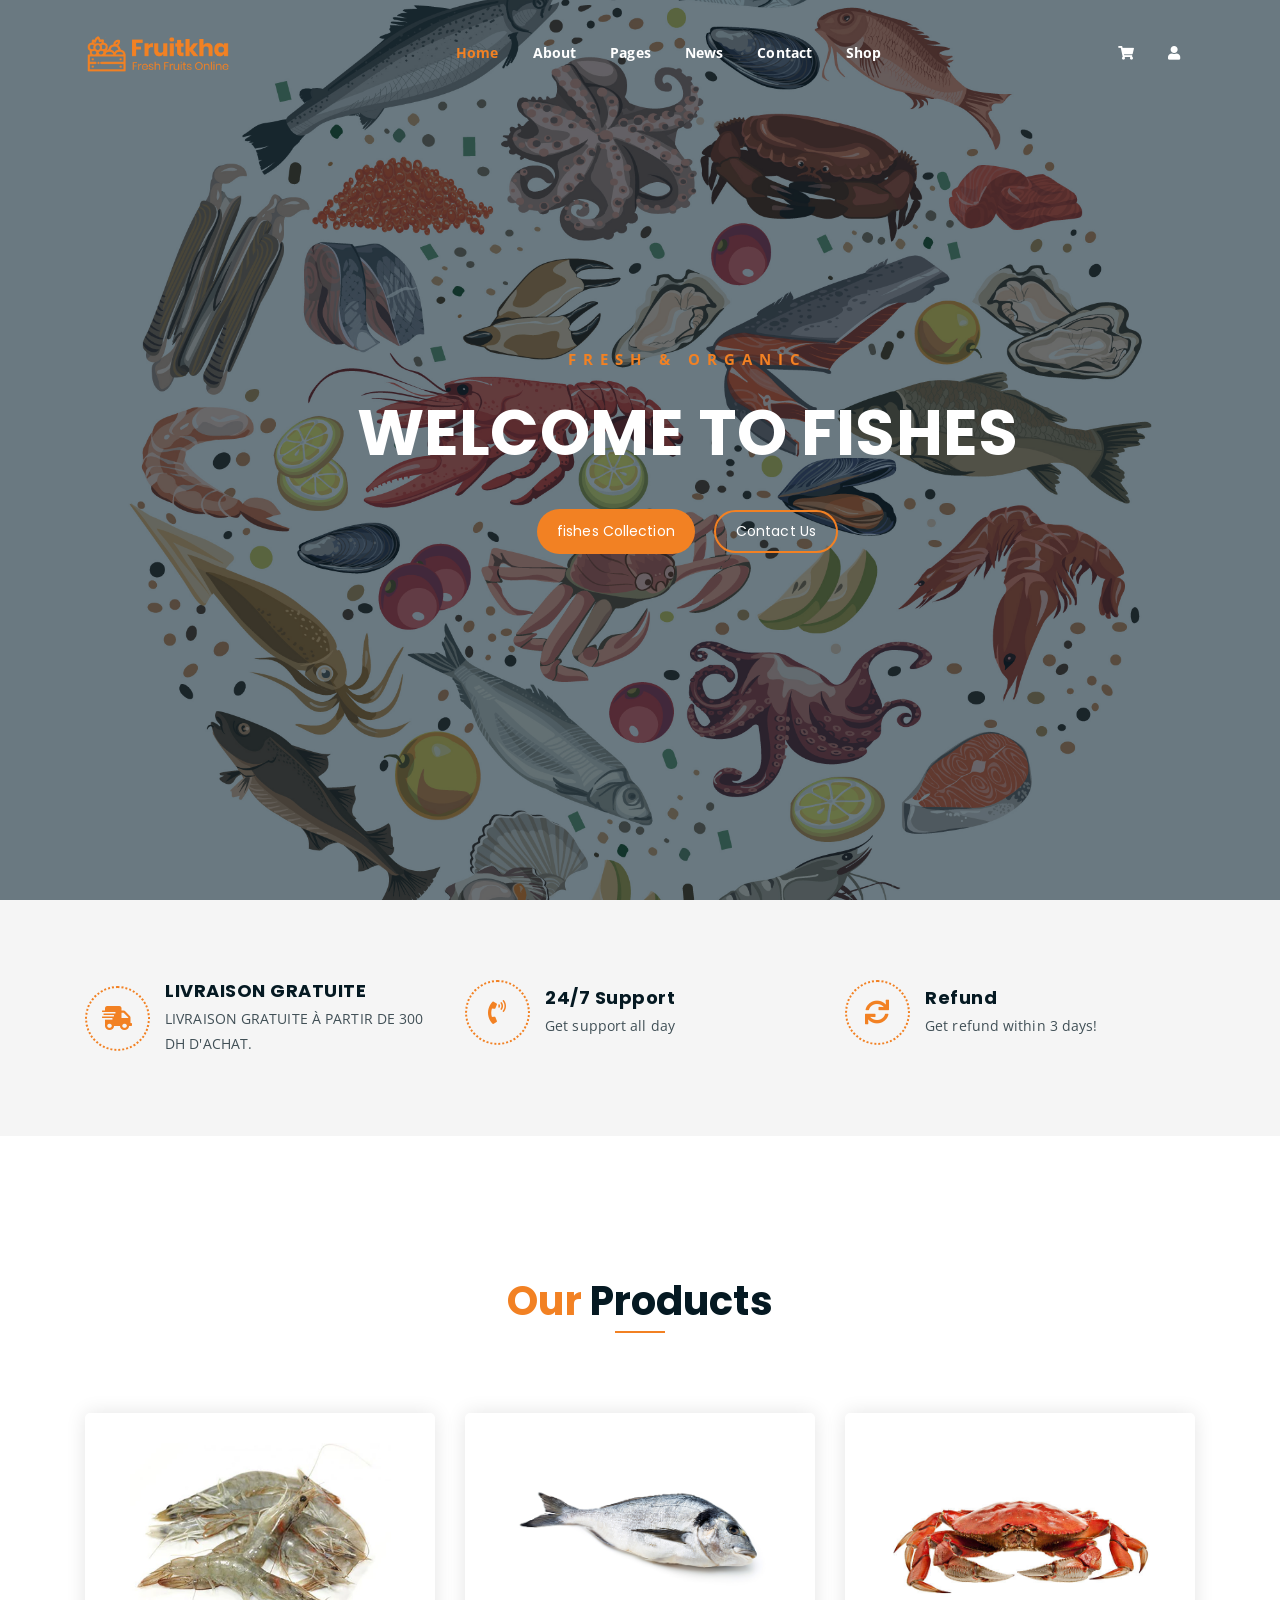
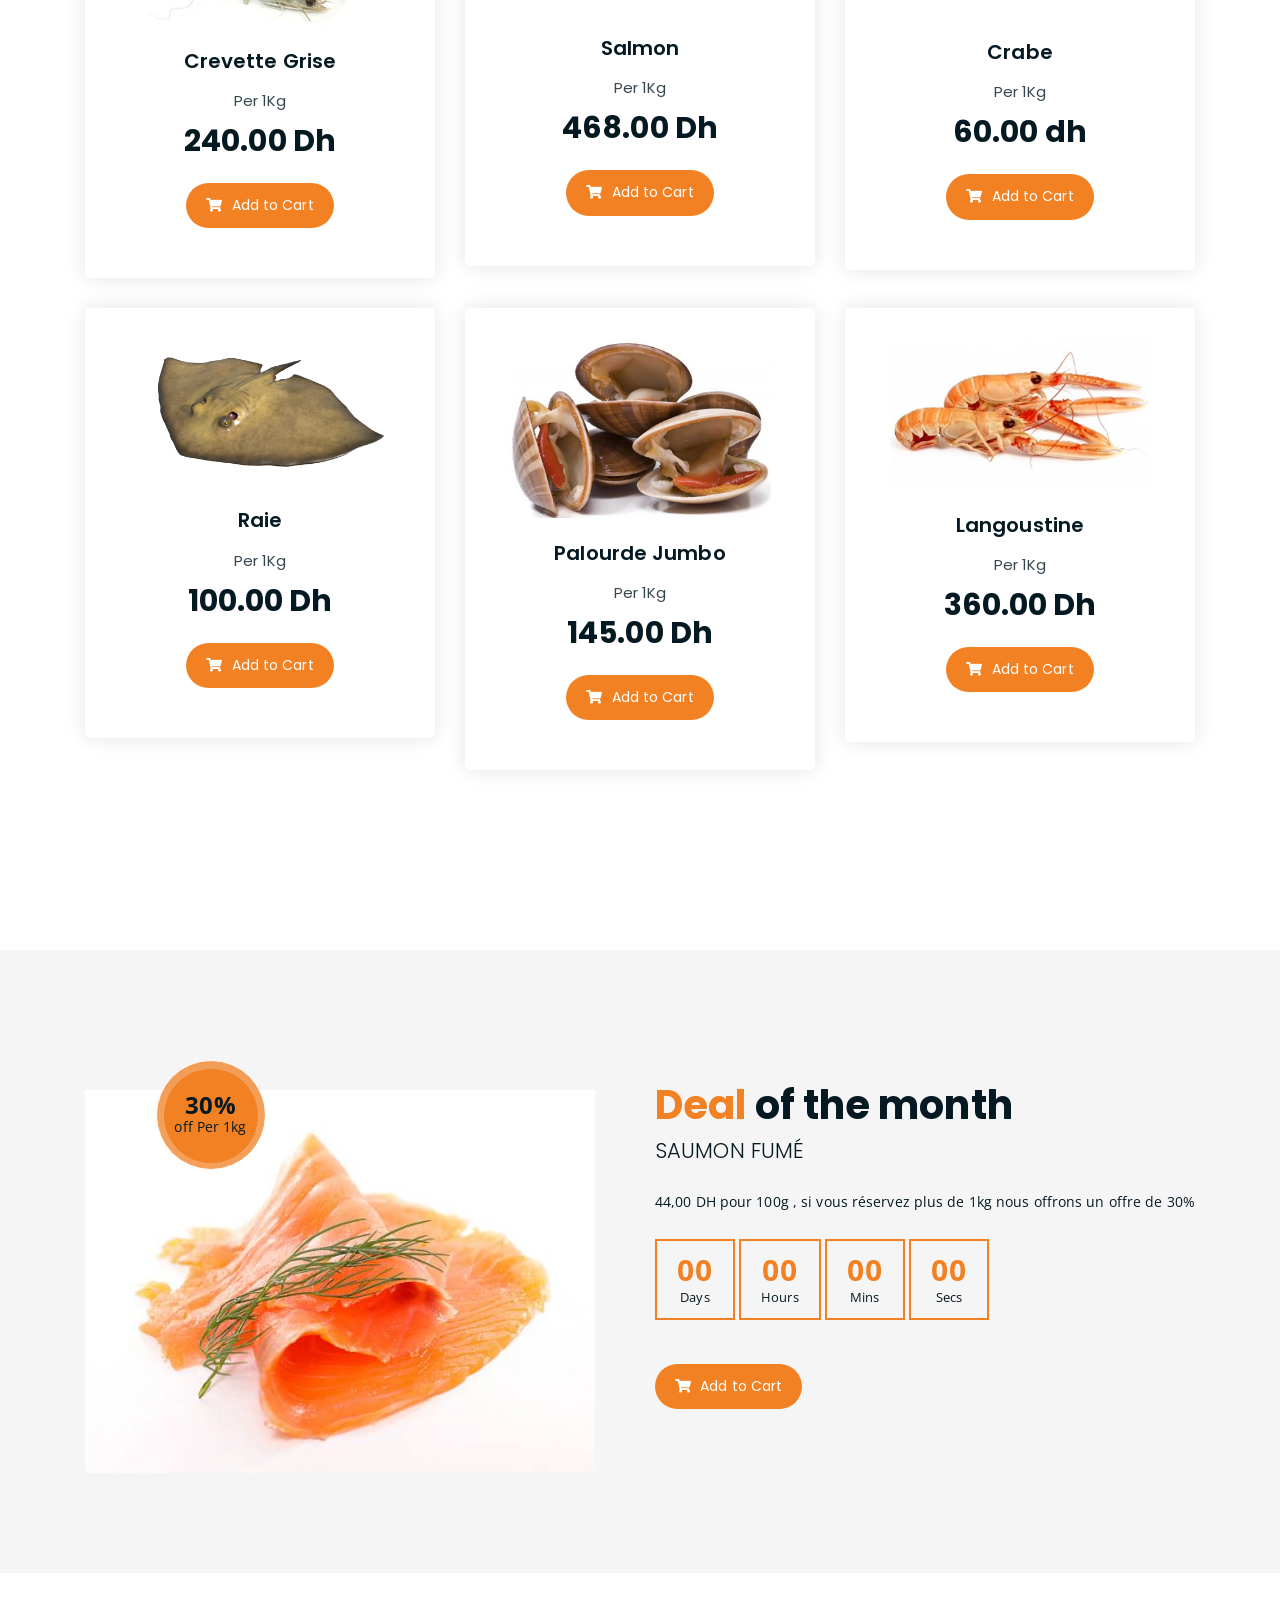
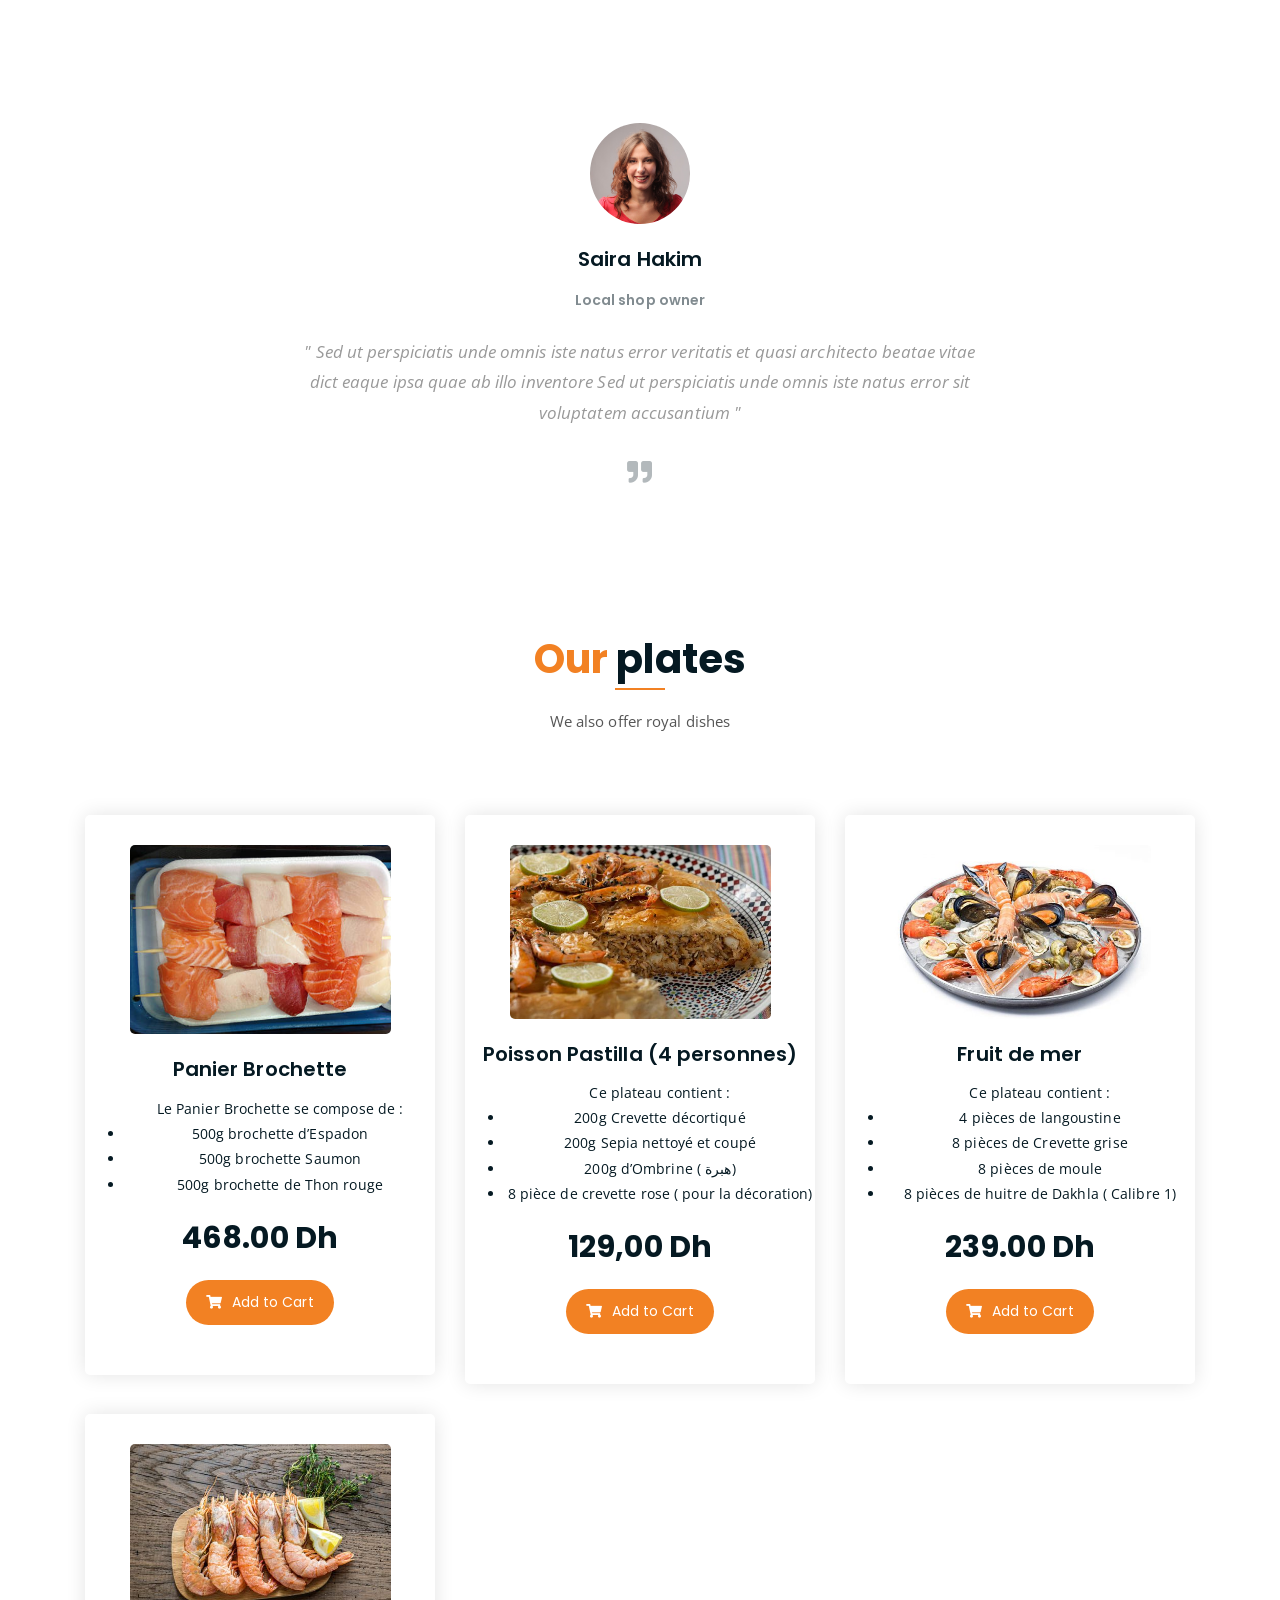
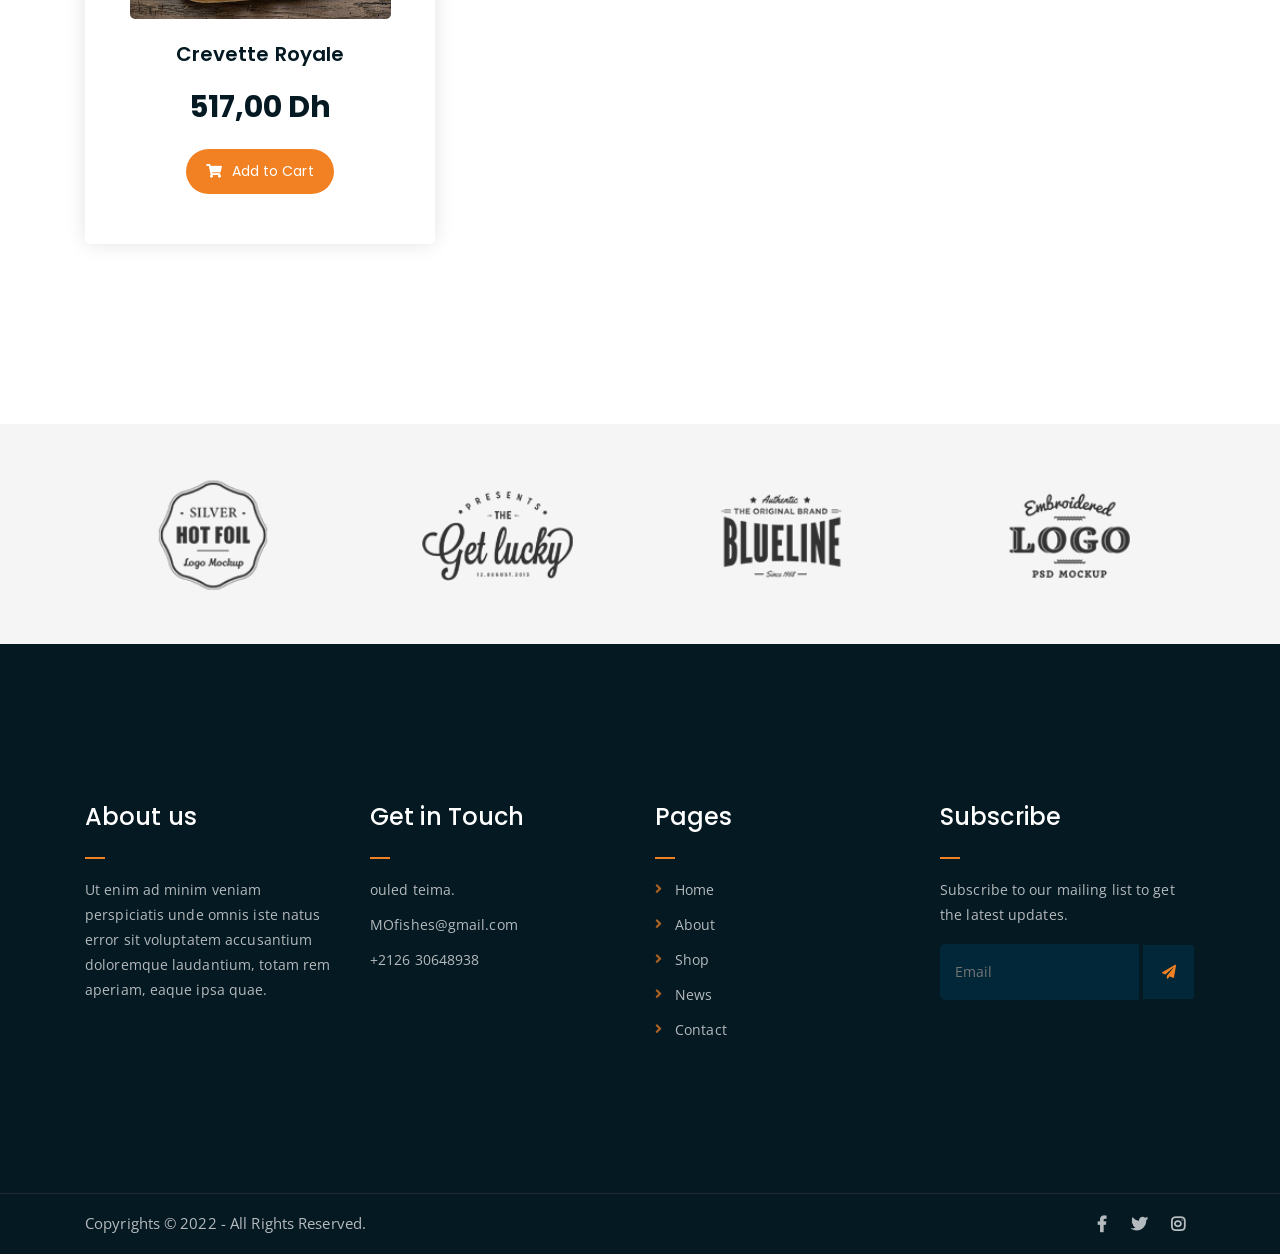
==== index.html @ d2e1708e "original files" ====
<!DOCTYPE html>
<html lang="en">
<head>
	<meta charset="UTF-8">
	<meta http-equiv="X-UA-Compatible" content="IE=edge">
	<meta name="viewport" content="width=device-width, initial-scale=1">
	<meta name="description" content="Responsive Bootstrap4 Shop Template, Created by Imran Hossain from https://imransdesign.com/">

	<!-- title -->
	<title>Fruitkha</title>

	<!-- favicon -->
	<link rel="shortcut icon" type="image/png" href="assets/img/favicon.png">
	<!-- google font -->
	<link href="https://fonts.googleapis.com/css?family=Open+Sans:300,400,700" rel="stylesheet">
	<link href="https://fonts.googleapis.com/css?family=Poppins:400,700&display=swap" rel="stylesheet">
	<!-- fontawesome -->
	<link rel="stylesheet" href="assets/css/all.min.css">
	<!-- bootstrap -->
	<link rel="stylesheet" href="assets/bootstrap/css/bootstrap.min.css">
	<!-- owl carousel -->
	<link rel="stylesheet" href="assets/css/owl.carousel.css">
	<!-- magnific popup -->
	<link rel="stylesheet" href="assets/css/magnific-popup.css">
	<!-- animate css -->
	<link rel="stylesheet" href="assets/css/animate.css">
	<!-- mean menu css -->
	<link rel="stylesheet" href="assets/css/meanmenu.min.css">
	<!-- main style -->
	<link rel="stylesheet" href="assets/css/main.css">
	<!-- responsive -->
	<link rel="stylesheet" href="assets/css/responsive.css">

</head>
<body>
	
	<!--PreLoader-->
    <div class="loader">
        <div class="loader-inner">
            <div class="circle"></div>
        </div>
    </div>
    <!--PreLoader Ends-->
	
	<!-- header -->
	<div class="top-header-area" id="sticker">
		<div class="container">
			<div class="row">
				<div class="col-lg-12 col-sm-12 text-center">
					<div class="main-menu-wrap">
						<!-- logo -->
						<div class="site-logo">
							<a href="index.html">
								<img src="assets/img/logo.png" alt="">
							</a>
						</div>
						<!-- logo -->

						<!-- menu start -->
						<nav class="main-menu">
							<ul>
								<li class="current-list-item"><a href="index.html">Home</a>
								</li>
								<li><a href="about.html">About</a></li>
								<li><a href="#">Pages</a>
									<ul class="sub-menu">
										<li><a href="404.html">404 page</a></li>
										<li><a href="about.html">About</a></li>
										<li><a href="cart.html">Cart</a></li>
										<li><a href="checkout.html">Check Out</a></li>
										<li><a href="contact.html">Contact</a></li>
										<li><a href="news.html">News</a></li>
										<li><a href="shop.html">Shop</a></li>
									</ul>
								</li>
								<li><a href="news.html">News</a>
									<ul class="sub-menu">
										<li><a href="news.html">News</a></li>
										<li><a href="single-news.html">Single News</a></li>
									</ul>
								</li>
								<li><a href="contact.html">Contact</a></li>
								<li><a href="shop.html">Shop</a>
									<ul class="sub-menu">
										<li><a href="shop.html">Shop</a></li>
										<li><a href="checkout.html">Check Out</a></li>
										<li><a href="single-product.html">Single Product</a></li>
										<li><a href="cart.html">Cart</a></li>
									</ul>
								</li>
								<li>
									<div class="header-icons">
										<a class="shopping-cart" href="cart.html"><i class="fas fa-shopping-cart"></i></a>
										<a class="mobile-hide search-bar-icon" href="#"><i class="fa fa-user"></i></a>

									</div>
								</li>
							</ul>
						</nav>
						<a class="mobile-show search-bar-icon" href="#"><i class="fas fa-search"></i></a>
						<div class="mobile-menu"></div>
            
						<!-- menu end -->
					</div>
				</div>
			</div>
		</div>
	</div>
	<!-- end header -->
	
	<!-- login area -->
	<div class="search-area">
		<div class="container">
			<div class="row">
				<div class="col-lg-12">
					<span class="close-btn"><i class="fas fa-window-close"></i></span>
					<div class="search-bar">
						<div class="search-bar-tablecell">
							<h3>Search For:</h3>
							<input type="text" placeholder="Keywords">
							<button type="submit">Search <i class="fas fa-search"></i></button>
						</div>
					</div>
				</div>
			</div>
		</div>
	</div>
	<!-- end login area -->

  

	<!-- hero area -->
	<div class="hero-area hero-bg">
		<div class="container">
			<div class="row">
				<div class="col-lg-9 offset-lg-2 text-center">
					<div class="hero-text">
						<div class="hero-text-tablecell">
							<p class="subtitle">Fresh & Organic</p>
							<h1>WELCOME TO FISHES</h1>
							<div class="hero-btns">
								<a href="shop.html" class="boxed-btn">fishes Collection</a>
								<a href="contact.html" class="bordered-btn">Contact Us</a>
							</div>
						</div>
					</div>
				</div>
			</div>
		</div>
	</div>
	<!-- end hero area -->

	<!-- features list section -->
	<div class="list-section pt-80 pb-80">
		<div class="container">

			<div class="row">
				<div class="col-lg-4 col-md-6 mb-4 mb-lg-0">
					<div class="list-box d-flex align-items-center">
						<div class="list-icon">
							<i class="fas fa-shipping-fast"></i>
						</div>
						<div class="content">
							<h3>LIVRAISON GRATUITE</h3>
							<p>LIVRAISON GRATUITE À PARTIR DE 300 DH D'ACHAT.</p>
						</div>
					</div>
				</div>
				<div class="col-lg-4 col-md-6 mb-4 mb-lg-0">
					<div class="list-box d-flex align-items-center">
						<div class="list-icon">
							<i class="fas fa-phone-volume"></i>
						</div>
						<div class="content">
							<h3>24/7 Support</h3>
							<p>Get support all day</p>
						</div>
					</div>
				</div>
				<div class="col-lg-4 col-md-6">
					<div class="list-box d-flex justify-content-start align-items-center">
						<div class="list-icon">
							<i class="fas fa-sync"></i>
						</div>
						<div class="content">
							<h3>Refund</h3>
							<p>Get refund within 3 days!</p>
						</div>
					</div>
				</div>
			</div>

		</div>
	</div>
	<!-- end features list section -->

	<!-- product section -->
	<div class="product-section mt-150 mb-150">
		<div class="container">
			<div class="row">
				<div class="col-lg-8 offset-lg-2 text-center">
					<div class="section-title">	
						<h3><span class="orange-text">Our</span> Products</h3>
						<!-- <p>Lorem ipsum dolor sit amet, consectetur adipisicing elit. Aliquid, fuga quas itaque eveniet beatae optio.</p> -->
					</div>
				</div>
			</div>

			<div class="row">
        <!-- type 1 -->
				<div class="col-lg-4 col-md-6 text-center">
					<div class="single-product-item">
						<div class="product-image">
							<a href="single-product.html"><img src="assets//img/fishes images/crevettegris_400x.webp" alt=""></a>
						</div>
						<h3>Crevette Grise </h3>
						<p class="product-price"><span>Per 1Kg</span> 240.00 Dh </p>
						<a href="cart.html" class="cart-btn"><i class="fas fa-shopping-cart"></i> Add to Cart</a>
					</div>
				</div>
        <!-- end type 1 -->
        <!-- type 2 -->
				<div class="col-lg-4 col-md-6 text-center">
					<div class="single-product-item">
						<div class="product-image">
							<a href="single-product.html"><img src="assets/img/fishes images/salmon.jpg" alt=""></a>
						</div>
						<h3>Salmon</h3>
						<p class="product-price"><span>Per 1Kg</span> 468.00 Dh </p>
						<a href="cart.html" class="cart-btn"><i class="fas fa-shopping-cart"></i> Add to Cart</a>
					</div>
				</div>
        <!-- end type 2 -->
        <!-- type 3 -->
        <div class="col-lg-4 col-md-6 text-center">
					<div class="single-product-item">
						<div class="product-image">
							<a href="single-product.html"><img src="assets//img/fishes images/crabe.jpg" alt=""></a>
						</div>
						<h3>Crabe </h3>
						<p class="product-price"><span>Per 1Kg</span> 60.00 dh</p>
						<a href="cart.html" class="cart-btn"><i class="fas fa-shopping-cart"></i> Add to Cart</a>
					</div>
				</div>
        <!-- end type 3 -->
        <!-- type 4 -->
				<div class="col-lg-4 col-md-6 text-center">
					<div class="single-product-item">
						<div class="product-image">
							<a href="single-product.html"><img src="assets/img/fishes images/aghri.webp" alt=""></a>
						</div>
						<h3>Raie</h3>
						<p class="product-price"><span>Per 1Kg</span> 100.00 Dh </p>
						<a href="cart.html" class="cart-btn"><i class="fas fa-shopping-cart"></i> Add to Cart</a>
					</div>
				</div>
        <!-- end type 4 -->
        <!-- type 5 -->
        <div class="col-lg-4 col-md-6 text-center">
					<div class="single-product-item">
						<div class="product-image">
							<a href="single-product.html"><img src="assets//img/fishes images/Palourde Jumbo 1kg.webp" alt=""></a>
						</div>
						<h3>Palourde Jumbo </h3>
						<p class="product-price"><span>Per 1Kg</span> 145.00 Dh </p>
						<a href="cart.html" class="cart-btn"><i class="fas fa-shopping-cart"></i> Add to Cart</a>
					</div>
				</div>
        <!-- end type 5 -->
        <!-- type 6 -->
				<div class="col-lg-4 col-md-6 text-center">
					<div class="single-product-item">
						<div class="product-image">
							<a href="single-product.html"><img src="assets/img/fishes images/Langoustine 1 Kg.avif" alt=""></a>
						</div>
						<h3>Langoustine</h3>
						<p class="product-price"><span>Per 1Kg</span> 360.00 Dh </p>
						<a href="cart.html" class="cart-btn"><i class="fas fa-shopping-cart"></i> Add to Cart</a>
					</div>
				</div>
        <!-- end type 6 -->
			</div>
		</div>
	</div>
	<!-- end product section -->

	<!-- deal of the mounth section -->
	<section class="cart-banner pt-100 pb-100">
    	<div class="container">
        	<div class="row clearfix">
            	<!--Image Column-->
            	<div class="image-column col-lg-6">
                	<div class="image">
                    	<div class="price-box">
                        	<div class="inner-price">
                                <span class="price">
                                    <strong>30%</strong> <br> off Per 1kg
                                </span>
                            </div>
                        </div>
                    	<img src="assets/img/promotion/Saumon-fume-510x383.jpg" alt="">
                    </div>
                </div>
                <!--Content Column-->
                <div class="content-column col-lg-6">
					<h3><span class="orange-text">Deal</span> of the month</h3>
                    <h4>Saumon Fumé</h4>
                    <div class="text">44,00 DH pour 100g , si vous réservez plus de 1kg nous offrons un offre de 30% </div>
                    <!--Countdown Timer-->
                    <div class="time-counter"><div class="time-countdown clearfix" data-countdown="2020/2/01"><div class="counter-column"><div class="inner"><span class="count">00</span>Days</div></div> <div class="counter-column"><div class="inner"><span class="count">00</span>Hours</div></div>  <div class="counter-column"><div class="inner"><span class="count">00</span>Mins</div></div>  <div class="counter-column"><div class="inner"><span class="count">00</span>Secs</div></div></div></div>
                	<a href="cart.html" class="cart-btn mt-3"><i class="fas fa-shopping-cart"></i> Add to Cart</a>
                </div>
            </div>
        </div>
    </section>
    <!-- end deal of the mounth section -->

	<!-- testimonail-section -->
	<div class="testimonail-section mt-150 mb-150">
		<div class="container">
			<div class="row">
				<div class="col-lg-10 offset-lg-1 text-center">
					<div class="testimonial-sliders">
						<div class="single-testimonial-slider">
							<div class="client-avater">
								<img src="assets/img/avaters/avatar1.png" alt="">
							</div>
							<div class="client-meta">
								<h3>Saira Hakim <span>Local shop owner</span></h3>
								<p class="testimonial-body">
									" Sed ut perspiciatis unde omnis iste natus error veritatis et  quasi architecto beatae vitae dict eaque ipsa quae ab illo inventore Sed ut perspiciatis unde omnis iste natus error sit voluptatem accusantium "
								</p>
								<div class="last-icon">
									<i class="fas fa-quote-right"></i>
								</div>
							</div>
						</div>
						<div class="single-testimonial-slider">
							<div class="client-avater">
								<img src="assets/img/avaters/avatar2.png" alt="">
							</div>
							<div class="client-meta">
								<h3>David Niph <span>Local shop owner</span></h3>
								<p class="testimonial-body">
									" Sed ut perspiciatis unde omnis iste natus error veritatis et  quasi architecto beatae vitae dict eaque ipsa quae ab illo inventore Sed ut perspiciatis unde omnis iste natus error sit voluptatem accusantium "
								</p>
								<div class="last-icon">
									<i class="fas fa-quote-right"></i>
								</div>
							</div>
						</div>
						<div class="single-testimonial-slider">
							<div class="client-avater">
								<img src="assets/img/avaters/avatar3.png" alt="">
							</div>
							<div class="client-meta">
								<h3>Jacob Sikim <span>Local shop owner</span></h3>
								<p class="testimonial-body">
									" Sed ut perspiciatis unde omnis iste natus error veritatis et  quasi architecto beatae vitae dict eaque ipsa quae ab illo inventore Sed ut perspiciatis unde omnis iste natus error sit voluptatem accusantium "
								</p>
								<div class="last-icon">
									<i class="fas fa-quote-right"></i>
								</div>
							</div>
						</div>
					</div>
				</div>
			</div>
		</div>
	</div>
	<!-- end testimonail-section -->
	

	


	<!-- our plates -->
  <div class="product-section mt-150 mb-150">
		<div class="container">
			<div class="row">
				<div class="col-lg-8 offset-lg-2 text-center">
					<div class="section-title">	
						<h3><span class="orange-text">Our</span> plates</h3>
						<p>We also offer royal dishes</p>
					</div>
				</div>
			</div>

			<div class="row">
        <!-- 1 -->
	<div class="col-lg-4 col-md-6 text-center">
					<div class="single-product-item">
						<div class="product-image">
							<a href="single-product.html"><img src="assets/img/plat/Panier Brochette.png" alt=""></a>
						</div>
						<h3>Panier Brochette</h3>
            <span>
              <ul> Le Panier Brochette se compose de :
                <li>500g brochette d’Espadon</li>
                <li>500g brochette Saumon</li>
                <li>500g brochette de Thon rouge</li>
              </ul>
            </span>
						<p class="product-price"> 468.00 Dh </p>
						<a href="cart.html" class="cart-btn"><i class="fas fa-shopping-cart"></i> Add to Cart</a>
					</div>
				</div>
        <!-- end 1 -->
        <!-- 2 -->
				<div class="col-lg-4 col-md-6 text-center">
					<div class="single-product-item">
						<div class="product-image">
							<a href="single-product.html"><img src="assets/img/plat/pastilla-510x340.jpg" alt=""></a>
						</div>
						<h3>Poisson Pastilla (4 personnes)</h3>
            <span>
              <ul> Ce plateau contient :
                <li>200g Crevette décortiqué</li>
                <li>200g Sepia nettoyé et coupé</li>
                <li>200g d’Ombrine ( هبرة)</li>
                <li>8 pièce de crevette rose ( pour la décoration)</li>
              </ul>
            </span>
						<p class="product-price">129,00 Dh </p>
						<a href="cart.html" class="cart-btn"><i class="fas fa-shopping-cart"></i> Add to Cart</a>
					</div>
				</div>
        <!-- end2 -->
        <!-- 3  -->
        <div class="col-lg-4 col-md-6 text-center">
					<div class="single-product-item">
						<div class="product-image">
							<a href="single-product.html"><img src="assets//img/fishes images/Plateau Fruits de mer.jpg" alt=""></a>
						</div>
						<h3>Fruit de mer </h3>
            <span>
              <ul> Ce plateau contient :
                <li>4 pièces de langoustine</li>
                <li>8 pièces de Crevette grise</li>
                <li>8 pièces de moule</li>
                <li>8 pièces de huitre de Dakhla ( Calibre 1)</li>
              </ul>
            </span>
						<p class="product-price"> 239.00 Dh </p>
						<a href="cart.html" class="cart-btn"><i class="fas fa-shopping-cart"></i> Add to Cart</a>
					</div>
				</div>
        <!-- end 3 -->
        <!-- 4 -->
        <div class="col-lg-4 col-md-6 text-center">
					<div class="single-product-item">
						<div class="product-image">
							<a href="single-product.html"><img src="assets//img/plat/plat-Crevette-royale-510x341.jpg" alt=""></a>
						</div>
						<h3>Crevette Royale </h3>
						<p class="product-price"> 517,00 Dh </p>
						<a href="cart.html" class="cart-btn"><i class="fas fa-shopping-cart"></i> Add to Cart</a>
					</div>
				</div>
        <!-- end 4 -->
			</div>
		</div>
	</div>
	<!-- end  our plates -->

	<!-- logo carousel -->
	<div class="logo-carousel-section">
		<div class="container">
			<div class="row">
				<div class="col-lg-12">
					<div class="logo-carousel-inner">
						<div class="single-logo-item">
							<img src="assets/img/company-logos/1.png" alt="">
						</div>
						<div class="single-logo-item">
							<img src="assets/img/company-logos/2.png" alt="">
						</div>
						<div class="single-logo-item">
							<img src="assets/img/company-logos/3.png" alt="">
						</div>
						<div class="single-logo-item">
							<img src="assets/img/company-logos/4.png" alt="">
						</div>
						<div class="single-logo-item">
							<img src="assets/img/company-logos/5.png" alt="">
						</div>
					</div>
				</div>
			</div>
		</div>
	</div>
	<!-- end logo carousel -->

	<!-- footer -->
	<div class="footer-area">
		<div class="container">
			<div class="row">
				<div class="col-lg-3 col-md-6">
					<div class="footer-box about-widget">
						<h2 class="widget-title">About us</h2>
						<p>Ut enim ad minim veniam perspiciatis unde omnis iste natus error sit voluptatem accusantium doloremque laudantium, totam rem aperiam, eaque ipsa quae.</p>
					</div>
				</div>
				<div class="col-lg-3 col-md-6">
					<div class="footer-box get-in-touch">
						<h2 class="widget-title">Get in Touch</h2>
						<ul>
							<li>ouled teima.</li>
							<li>MOfishes@gmail.com</li>
							<li>+2126 30648938</li>
						</ul>
					</div>
				</div>
				<div class="col-lg-3 col-md-6">
					<div class="footer-box pages">
						<h2 class="widget-title">Pages</h2>
						<ul>
							<li><a href="index.html">Home</a></li>
							<li><a href="about.html">About</a></li>
							<li><a href="services.html">Shop</a></li>
							<li><a href="news.html">News</a></li>
							<li><a href="contact.html">Contact</a></li>
						</ul>
					</div>
				</div>
				<div class="col-lg-3 col-md-6">
					<div class="footer-box subscribe">
						<h2 class="widget-title">Subscribe</h2>
						<p>Subscribe to our mailing list to get the latest updates.</p>
						<form action="index.html">
							<input type="email" placeholder="Email">
							<button type="submit"><i class="fas fa-paper-plane"></i></button>
						</form>
					</div>
				</div>
			</div>
		</div>
	</div>
	<!-- end footer -->
	
	<!-- copyright -->
	<div class="copyright">
		<div class="container">
			<div class="row">
				<div class="col-lg-6 col-md-12">
					<p>Copyrights &copy; 2022 -   All Rights Reserved.<br>
						<!-- Distributed By - <a href="https://themewagon.com/">Themewagon</a> -->
					</p>
				</div>
				<div class="col-lg-6 text-right col-md-12">
					<div class="social-icons">
						<ul>
							<li><a href="#" target="_blank"><i class="fab fa-facebook-f"></i></a></li>
							<li><a href="#" target="_blank"><i class="fab fa-twitter"></i></a></li>
							<li><a href="#" target="_blank"><i class="fab fa-instagram"></i></a></li>
						</ul>
					</div>
				</div>
			</div>
		</div>
	</div>
	<!-- end copyright -->
	
	<!-- jquery -->
	<script src="assets/js/jquery-1.11.3.min.js"></script>
	<!-- bootstrap -->
	<script src="assets/bootstrap/js/bootstrap.min.js"></script>
	<!-- count down -->
	<script src="assets/js/jquery.countdown.js"></script>
	<!-- isotope -->
	<script src="assets/js/jquery.isotope-3.0.6.min.js"></script>
	<!-- waypoints -->
	<script src="assets/js/waypoints.js"></script>
	<!-- owl carousel -->
	<script src="assets/js/owl.carousel.min.js"></script>
	<!-- magnific popup -->
	<script src="assets/js/jquery.magnific-popup.min.js"></script>
	<!-- mean menu -->
	<script src="assets/js/jquery.meanmenu.min.js"></script>
	<!-- sticker js -->
	<script src="assets/js/sticker.js"></script>
	<!-- main js -->
	<script src="assets/js/main.js"></script>

</body>
</html>
---- assets/css/all.min.css ----
.fa,.fab,.fal,.far,.fas{-moz-osx-font-smoothing:grayscale;-webkit-font-smoothing:antialiased;display:inline-block;font-style:normal;font-variant:normal;text-rendering:auto;line-height:1}.fa-lg{font-size:1.33333em;line-height:.75em;vertical-align:-.0667em}.fa-xs{font-size:.75em}.fa-sm{font-size:.875em}.fa-1x{font-size:1em}.fa-2x{font-size:2em}.fa-3x{font-size:3em}.fa-4x{font-size:4em}.fa-5x{font-size:5em}.fa-6x{font-size:6em}.fa-7x{font-size:7em}.fa-8x{font-size:8em}.fa-9x{font-size:9em}.fa-10x{font-size:10em}.fa-fw{text-align:center;width:1.25em}.fa-ul{list-style-type:none;margin-left:2.5em;padding-left:0}.fa-ul>li{position:relative}.fa-li{left:-2em;position:absolute;text-align:center;width:2em;line-height:inherit}.fa-border{border:.08em solid #eee;border-radius:.1em;padding:.2em .25em .15em}.fa-pull-left{float:left}.fa-pull-right{float:right}.fa.fa-pull-left,.fab.fa-pull-left,.fal.fa-pull-left,.far.fa-pull-left,.fas.fa-pull-left{margin-right:.3em}.fa.fa-pull-right,.fab.fa-pull-right,.fal.fa-pull-right,.far.fa-pull-right,.fas.fa-pull-right{margin-left:.3em}.fa-spin{animation:fa-spin 2s infinite linear}.fa-pulse{animation:fa-spin 1s infinite steps(8)}@keyframes fa-spin{0%{transform:rotate(0deg)}to{transform:rotate(1turn)}}.fa-rotate-90{-ms-filter:"progid:DXImageTransform.Microsoft.BasicImage(rotation=1)";transform:rotate(90deg)}.fa-rotate-180{-ms-filter:"progid:DXImageTransform.Microsoft.BasicImage(rotation=2)";transform:rotate(180deg)}.fa-rotate-270{-ms-filter:"progid:DXImageTransform.Microsoft.BasicImage(rotation=3)";transform:rotate(270deg)}.fa-flip-horizontal{-ms-filter:"progid:DXImageTransform.Microsoft.BasicImage(rotation=0, mirror=1)";transform:scaleX(-1)}.fa-flip-vertical{transform:scaleY(-1)}.fa-flip-horizontal.fa-flip-vertical,.fa-flip-vertical{-ms-filter:"progid:DXImageTransform.Microsoft.BasicImage(rotation=2, mirror=1)"}.fa-flip-horizontal.fa-flip-vertical{transform:scale(-1)}:root .fa-flip-horizontal,:root .fa-flip-vertical,:root .fa-rotate-90,:root .fa-rotate-180,:root .fa-rotate-270{filter:none}.fa-stack{display:inline-block;height:2em;line-height:2em;position:relative;vertical-align:middle;width:2.5em}.fa-stack-1x,.fa-stack-2x{left:0;position:absolute;text-align:center;width:100%}.fa-stack-1x{line-height:inherit}.fa-stack-2x{font-size:2em}.fa-inverse{color:#fff}.fa-500px:before{content:"\f26e"}.fa-accessible-icon:before{content:"\f368"}.fa-accusoft:before{content:"\f369"}.fa-acquisitions-incorporated:before{content:"\f6af"}.fa-ad:before{content:"\f641"}.fa-address-book:before{content:"\f2b9"}.fa-address-card:before{content:"\f2bb"}.fa-adjust:before{content:"\f042"}.fa-adn:before{content:"\f170"}.fa-adobe:before{content:"\f778"}.fa-adversal:before{content:"\f36a"}.fa-affiliatetheme:before{content:"\f36b"}.fa-air-freshener:before{content:"\f5d0"}.fa-algolia:before{content:"\f36c"}.fa-align-center:before{content:"\f037"}.fa-align-justify:before{content:"\f039"}.fa-align-left:before{content:"\f036"}.fa-align-right:before{content:"\f038"}.fa-alipay:before{content:"\f642"}.fa-allergies:before{content:"\f461"}.fa-amazon:before{content:"\f270"}.fa-amazon-pay:before{content:"\f42c"}.fa-ambulance:before{content:"\f0f9"}.fa-american-sign-language-interpreting:before{content:"\f2a3"}.fa-amilia:before{content:"\f36d"}.fa-anchor:before{content:"\f13d"}.fa-android:before{content:"\f17b"}.fa-angellist:before{content:"\f209"}.fa-angle-double-down:before{content:"\f103"}.fa-angle-double-left:before{content:"\f100"}.fa-angle-double-right:before{content:"\f101"}.fa-angle-double-up:before{content:"\f102"}.fa-angle-down:before{content:"\f107"}.fa-angle-left:before{content:"\f104"}.fa-angle-right:before{content:"\f105"}.fa-angle-up:before{content:"\f106"}.fa-angry:before{content:"\f556"}.fa-angrycreative:before{content:"\f36e"}.fa-angular:before{content:"\f420"}.fa-ankh:before{content:"\f644"}.fa-app-store:before{content:"\f36f"}.fa-app-store-ios:before{content:"\f370"}.fa-apper:before{content:"\f371"}.fa-apple:before{content:"\f179"}.fa-apple-alt:before{content:"\f5d1"}.fa-apple-pay:before{content:"\f415"}.fa-archive:before{content:"\f187"}.fa-archway:before{content:"\f557"}.fa-arrow-alt-circle-down:before{content:"\f358"}.fa-arrow-alt-circle-left:before{content:"\f359"}.fa-arrow-alt-circle-right:before{content:"\f35a"}.fa-arrow-alt-circle-up:before{content:"\f35b"}.fa-arrow-circle-down:before{content:"\f0ab"}.fa-arrow-circle-left:before{content:"\f0a8"}.fa-arrow-circle-right:before{content:"\f0a9"}.fa-arrow-circle-up:before{content:"\f0aa"}.fa-arrow-down:before{content:"\f063"}.fa-arrow-left:before{content:"\f060"}.fa-arrow-right:before{content:"\f061"}.fa-arrow-up:before{content:"\f062"}.fa-arrows-alt:before{content:"\f0b2"}.fa-arrows-alt-h:before{content:"\f337"}.fa-arrows-alt-v:before{content:"\f338"}.fa-artstation:before{content:"\f77a"}.fa-assistive-listening-systems:before{content:"\f2a2"}.fa-asterisk:before{content:"\f069"}.fa-asymmetrik:before{content:"\f372"}.fa-at:before{content:"\f1fa"}.fa-atlas:before{content:"\f558"}.fa-atlassian:before{content:"\f77b"}.fa-atom:before{content:"\f5d2"}.fa-audible:before{content:"\f373"}.fa-audio-description:before{content:"\f29e"}.fa-autoprefixer:before{content:"\f41c"}.fa-avianex:before{content:"\f374"}.fa-aviato:before{content:"\f421"}.fa-award:before{content:"\f559"}.fa-aws:before{content:"\f375"}.fa-baby:before{content:"\f77c"}.fa-baby-carriage:before{content:"\f77d"}.fa-backspace:before{content:"\f55a"}.fa-backward:before{content:"\f04a"}.fa-balance-scale:before{content:"\f24e"}.fa-ban:before{content:"\f05e"}.fa-band-aid:before{content:"\f462"}.fa-bandcamp:before{content:"\f2d5"}.fa-barcode:before{content:"\f02a"}.fa-bars:before{content:"\f0c9"}.fa-baseball-ball:before{content:"\f433"}.fa-basketball-ball:before{content:"\f434"}.fa-bath:before{content:"\f2cd"}.fa-battery-empty:before{content:"\f244"}.fa-battery-full:before{content:"\f240"}.fa-battery-half:before{content:"\f242"}.fa-battery-quarter:before{content:"\f243"}.fa-battery-three-quarters:before{content:"\f241"}.fa-bed:before{content:"\f236"}.fa-beer:before{content:"\f0fc"}.fa-behance:before{content:"\f1b4"}.fa-behance-square:before{content:"\f1b5"}.fa-bell:before{content:"\f0f3"}.fa-bell-slash:before{content:"\f1f6"}.fa-bezier-curve:before{content:"\f55b"}.fa-bible:before{content:"\f647"}.fa-bicycle:before{content:"\f206"}.fa-bimobject:before{content:"\f378"}.fa-binoculars:before{content:"\f1e5"}.fa-biohazard:before{content:"\f780"}.fa-birthday-cake:before{content:"\f1fd"}.fa-bitbucket:before{content:"\f171"}.fa-bitcoin:before{content:"\f379"}.fa-bity:before{content:"\f37a"}.fa-black-tie:before{content:"\f27e"}.fa-blackberry:before{content:"\f37b"}.fa-blender:before{content:"\f517"}.fa-blender-phone:before{content:"\f6b6"}.fa-blind:before{content:"\f29d"}.fa-blog:before{content:"\f781"}.fa-blogger:before{content:"\f37c"}.fa-blogger-b:before{content:"\f37d"}.fa-bluetooth:before{content:"\f293"}.fa-bluetooth-b:before{content:"\f294"}.fa-bold:before{content:"\f032"}.fa-bolt:before{content:"\f0e7"}.fa-bomb:before{content:"\f1e2"}.fa-bone:before{content:"\f5d7"}.fa-bong:before{content:"\f55c"}.fa-book:before{content:"\f02d"}.fa-book-dead:before{content:"\f6b7"}.fa-book-open:before{content:"\f518"}.fa-book-reader:before{content:"\f5da"}.fa-bookmark:before{content:"\f02e"}.fa-bowling-ball:before{content:"\f436"}.fa-box:before{content:"\f466"}.fa-box-open:before{content:"\f49e"}.fa-boxes:before{content:"\f468"}.fa-braille:before{content:"\f2a1"}.fa-brain:before{content:"\f5dc"}.fa-briefcase:before{content:"\f0b1"}.fa-briefcase-medical:before{content:"\f469"}.fa-broadcast-tower:before{content:"\f519"}.fa-broom:before{content:"\f51a"}.fa-brush:before{content:"\f55d"}.fa-btc:before{content:"\f15a"}.fa-bug:before{content:"\f188"}.fa-building:before{content:"\f1ad"}.fa-bullhorn:before{content:"\f0a1"}.fa-bullseye:before{content:"\f140"}.fa-burn:before{content:"\f46a"}.fa-buromobelexperte:before{content:"\f37f"}.fa-bus:before{content:"\f207"}.fa-bus-alt:before{content:"\f55e"}.fa-business-time:before{content:"\f64a"}.fa-buysellads:before{content:"\f20d"}.fa-calculator:before{content:"\f1ec"}.fa-calendar:before{content:"\f133"}.fa-calendar-alt:before{content:"\f073"}.fa-calendar-check:before{content:"\f274"}.fa-calendar-day:before{content:"\f783"}.fa-calendar-minus:before{content:"\f272"}.fa-calendar-plus:before{content:"\f271"}.fa-calendar-times:before{content:"\f273"}.fa-calendar-week:before{content:"\f784"}.fa-camera:before{content:"\f030"}.fa-camera-retro:before{content:"\f083"}.fa-campground:before{content:"\f6bb"}.fa-canadian-maple-leaf:before{content:"\f785"}.fa-candy-cane:before{content:"\f786"}.fa-cannabis:before{content:"\f55f"}.fa-capsules:before{content:"\f46b"}.fa-car:before{content:"\f1b9"}.fa-car-alt:before{content:"\f5de"}.fa-car-battery:before{content:"\f5df"}.fa-car-crash:before{content:"\f5e1"}.fa-car-side:before{content:"\f5e4"}.fa-caret-down:before{content:"\f0d7"}.fa-caret-left:before{content:"\f0d9"}.fa-caret-right:before{content:"\f0da"}.fa-caret-square-down:before{content:"\f150"}.fa-caret-square-left:before{content:"\f191"}.fa-caret-square-right:before{content:"\f152"}.fa-caret-square-up:before{content:"\f151"}.fa-caret-up:before{content:"\f0d8"}.fa-carrot:before{content:"\f787"}.fa-cart-arrow-down:before{content:"\f218"}.fa-cart-plus:before{content:"\f217"}.fa-cash-register:before{content:"\f788"}.fa-cat:before{content:"\f6be"}.fa-cc-amazon-pay:before{content:"\f42d"}.fa-cc-amex:before{content:"\f1f3"}.fa-cc-apple-pay:before{content:"\f416"}.fa-cc-diners-club:before{content:"\f24c"}.fa-cc-discover:before{content:"\f1f2"}.fa-cc-jcb:before{content:"\f24b"}.fa-cc-mastercard:before{content:"\f1f1"}.fa-cc-paypal:before{content:"\f1f4"}.fa-cc-stripe:before{content:"\f1f5"}.fa-cc-visa:before{content:"\f1f0"}.fa-centercode:before{content:"\f380"}.fa-centos:before{content:"\f789"}.fa-certificate:before{content:"\f0a3"}.fa-chair:before{content:"\f6c0"}.fa-chalkboard:before{content:"\f51b"}.fa-chalkboard-teacher:before{content:"\f51c"}.fa-charging-station:before{content:"\f5e7"}.fa-chart-area:before{content:"\f1fe"}.fa-chart-bar:before{content:"\f080"}.fa-chart-line:before{content:"\f201"}.fa-chart-pie:before{content:"\f200"}.fa-check:before{content:"\f00c"}.fa-check-circle:before{content:"\f058"}.fa-check-double:before{content:"\f560"}.fa-check-square:before{content:"\f14a"}.fa-chess:before{content:"\f439"}.fa-chess-bishop:before{content:"\f43a"}.fa-chess-board:before{content:"\f43c"}.fa-chess-king:before{content:"\f43f"}.fa-chess-knight:before{content:"\f441"}.fa-chess-pawn:before{content:"\f443"}.fa-chess-queen:before{content:"\f445"}.fa-chess-rook:before{content:"\f447"}.fa-chevron-circle-down:before{content:"\f13a"}.fa-chevron-circle-left:before{content:"\f137"}.fa-chevron-circle-right:before{content:"\f138"}.fa-chevron-circle-up:before{content:"\f139"}.fa-chevron-down:before{content:"\f078"}.fa-chevron-left:before{content:"\f053"}.fa-chevron-right:before{content:"\f054"}.fa-chevron-up:before{content:"\f077"}.fa-child:before{content:"\f1ae"}.fa-chrome:before{content:"\f268"}.fa-church:before{content:"\f51d"}.fa-circle:before{content:"\f111"}.fa-circle-notch:before{content:"\f1ce"}.fa-city:before{content:"\f64f"}.fa-clipboard:before{content:"\f328"}.fa-clipboard-check:before{content:"\f46c"}.fa-clipboard-list:before{content:"\f46d"}.fa-clock:before{content:"\f017"}.fa-clone:before{content:"\f24d"}.fa-closed-captioning:before{content:"\f20a"}.fa-cloud:before{content:"\f0c2"}.fa-cloud-download-alt:before{content:"\f381"}.fa-cloud-meatball:before{content:"\f73b"}.fa-cloud-moon:before{content:"\f6c3"}.fa-cloud-moon-rain:before{content:"\f73c"}.fa-cloud-rain:before{content:"\f73d"}.fa-cloud-showers-heavy:before{content:"\f740"}.fa-cloud-sun:before{content:"\f6c4"}.fa-cloud-sun-rain:before{content:"\f743"}.fa-cloud-upload-alt:before{content:"\f382"}.fa-cloudscale:before{content:"\f383"}.fa-cloudsmith:before{content:"\f384"}.fa-cloudversify:before{content:"\f385"}.fa-cocktail:before{content:"\f561"}.fa-code:before{content:"\f121"}.fa-code-branch:before{content:"\f126"}.fa-codepen:before{content:"\f1cb"}.fa-codiepie:before{content:"\f284"}.fa-coffee:before{content:"\f0f4"}.fa-cog:before{content:"\f013"}.fa-cogs:before{content:"\f085"}.fa-coins:before{content:"\f51e"}.fa-columns:before{content:"\f0db"}.fa-comment:before{content:"\f075"}.fa-comment-alt:before{content:"\f27a"}.fa-comment-dollar:before{content:"\f651"}.fa-comment-dots:before{content:"\f4ad"}.fa-comment-slash:before{content:"\f4b3"}.fa-comments:before{content:"\f086"}.fa-comments-dollar:before{content:"\f653"}.fa-compact-disc:before{content:"\f51f"}.fa-compass:before{content:"\f14e"}.fa-compress:before{content:"\f066"}.fa-compress-arrows-alt:before{content:"\f78c"}.fa-concierge-bell:before{content:"\f562"}.fa-confluence:before{content:"\f78d"}.fa-connectdevelop:before{content:"\f20e"}.fa-contao:before{content:"\f26d"}.fa-cookie:before{content:"\f563"}.fa-cookie-bite:before{content:"\f564"}.fa-copy:before{content:"\f0c5"}.fa-copyright:before{content:"\f1f9"}.fa-couch:before{content:"\f4b8"}.fa-cpanel:before{content:"\f388"}.fa-creative-commons:before{content:"\f25e"}.fa-creative-commons-by:before{content:"\f4e7"}.fa-creative-commons-nc:before{content:"\f4e8"}.fa-creative-commons-nc-eu:before{content:"\f4e9"}.fa-creative-commons-nc-jp:before{content:"\f4ea"}.fa-creative-commons-nd:before{content:"\f4eb"}.fa-creative-commons-pd:before{content:"\f4ec"}.fa-creative-commons-pd-alt:before{content:"\f4ed"}.fa-creative-commons-remix:before{content:"\f4ee"}.fa-creative-commons-sa:before{content:"\f4ef"}.fa-creative-commons-sampling:before{content:"\f4f0"}.fa-creative-commons-sampling-plus:before{content:"\f4f1"}.fa-creative-commons-share:before{content:"\f4f2"}.fa-creative-commons-zero:before{content:"\f4f3"}.fa-credit-card:before{content:"\f09d"}.fa-critical-role:before{content:"\f6c9"}.fa-crop:before{content:"\f125"}.fa-crop-alt:before{content:"\f565"}.fa-cross:before{content:"\f654"}.fa-crosshairs:before{content:"\f05b"}.fa-crow:before{content:"\f520"}.fa-crown:before{content:"\f521"}.fa-css3:before{content:"\f13c"}.fa-css3-alt:before{content:"\f38b"}.fa-cube:before{content:"\f1b2"}.fa-cubes:before{content:"\f1b3"}.fa-cut:before{content:"\f0c4"}.fa-cuttlefish:before{content:"\f38c"}.fa-d-and-d:before{content:"\f38d"}.fa-d-and-d-beyond:before{content:"\f6ca"}.fa-dashcube:before{content:"\f210"}.fa-database:before{content:"\f1c0"}.fa-deaf:before{content:"\f2a4"}.fa-delicious:before{content:"\f1a5"}.fa-democrat:before{content:"\f747"}.fa-deploydog:before{content:"\f38e"}.fa-deskpro:before{content:"\f38f"}.fa-desktop:before{content:"\f108"}.fa-dev:before{content:"\f6cc"}.fa-deviantart:before{content:"\f1bd"}.fa-dharmachakra:before{content:"\f655"}.fa-dhl:before{content:"\f790"}.fa-diagnoses:before{content:"\f470"}.fa-diaspora:before{content:"\f791"}.fa-dice:before{content:"\f522"}.fa-dice-d20:before{content:"\f6cf"}.fa-dice-d6:before{content:"\f6d1"}.fa-dice-five:before{content:"\f523"}.fa-dice-four:before{content:"\f524"}.fa-dice-one:before{content:"\f525"}.fa-dice-six:before{content:"\f526"}.fa-dice-three:before{content:"\f527"}.fa-dice-two:before{content:"\f528"}.fa-digg:before{content:"\f1a6"}.fa-digital-ocean:before{content:"\f391"}.fa-digital-tachograph:before{content:"\f566"}.fa-directions:before{content:"\f5eb"}.fa-discord:before{content:"\f392"}.fa-discourse:before{content:"\f393"}.fa-divide:before{content:"\f529"}.fa-dizzy:before{content:"\f567"}.fa-dna:before{content:"\f471"}.fa-dochub:before{content:"\f394"}.fa-docker:before{content:"\f395"}.fa-dog:before{content:"\f6d3"}.fa-dollar-sign:before{content:"\f155"}.fa-dolly:before{content:"\f472"}.fa-dolly-flatbed:before{content:"\f474"}.fa-donate:before{content:"\f4b9"}.fa-door-closed:before{content:"\f52a"}.fa-door-open:before{content:"\f52b"}.fa-dot-circle:before{content:"\f192"}.fa-dove:before{content:"\f4ba"}.fa-download:before{content:"\f019"}.fa-draft2digital:before{content:"\f396"}.fa-drafting-compass:before{content:"\f568"}.fa-dragon:before{content:"\f6d5"}.fa-draw-polygon:before{content:"\f5ee"}.fa-dribbble:before{content:"\f17d"}.fa-dribbble-square:before{content:"\f397"}.fa-dropbox:before{content:"\f16b"}.fa-drum:before{content:"\f569"}.fa-drum-steelpan:before{content:"\f56a"}.fa-drumstick-bite:before{content:"\f6d7"}.fa-drupal:before{content:"\f1a9"}.fa-dumbbell:before{content:"\f44b"}.fa-dumpster:before{content:"\f793"}.fa-dumpster-fire:before{content:"\f794"}.fa-dungeon:before{content:"\f6d9"}.fa-dyalog:before{content:"\f399"}.fa-earlybirds:before{content:"\f39a"}.fa-ebay:before{content:"\f4f4"}.fa-edge:before{content:"\f282"}.fa-edit:before{content:"\f044"}.fa-eject:before{content:"\f052"}.fa-elementor:before{content:"\f430"}.fa-ellipsis-h:before{content:"\f141"}.fa-ellipsis-v:before{content:"\f142"}.fa-ello:before{content:"\f5f1"}.fa-ember:before{content:"\f423"}.fa-empire:before{content:"\f1d1"}.fa-envelope:before{content:"\f0e0"}.fa-envelope-open:before{content:"\f2b6"}.fa-envelope-open-text:before{content:"\f658"}.fa-envelope-square:before{content:"\f199"}.fa-envira:before{content:"\f299"}.fa-equals:before{content:"\f52c"}.fa-eraser:before{content:"\f12d"}.fa-erlang:before{content:"\f39d"}.fa-ethereum:before{content:"\f42e"}.fa-ethernet:before{content:"\f796"}.fa-etsy:before{content:"\f2d7"}.fa-euro-sign:before{content:"\f153"}.fa-exchange-alt:before{content:"\f362"}.fa-exclamation:before{content:"\f12a"}.fa-exclamation-circle:before{content:"\f06a"}.fa-exclamation-triangle:before{content:"\f071"}.fa-expand:before{content:"\f065"}.fa-expand-arrows-alt:before{content:"\f31e"}.fa-expeditedssl:before{content:"\f23e"}.fa-external-link-alt:before{content:"\f35d"}.fa-external-link-square-alt:before{content:"\f360"}.fa-eye:before{content:"\f06e"}.fa-eye-dropper:before{content:"\f1fb"}.fa-eye-slash:before{content:"\f070"}.fa-facebook:before{content:"\f09a"}.fa-facebook-f:before{content:"\f39e"}.fa-facebook-messenger:before{content:"\f39f"}.fa-facebook-square:before{content:"\f082"}.fa-fantasy-flight-games:before{content:"\f6dc"}.fa-fast-backward:before{content:"\f049"}.fa-fast-forward:before{content:"\f050"}.fa-fax:before{content:"\f1ac"}.fa-feather:before{content:"\f52d"}.fa-feather-alt:before{content:"\f56b"}.fa-fedex:before{content:"\f797"}.fa-fedora:before{content:"\f798"}.fa-female:before{content:"\f182"}.fa-fighter-jet:before{content:"\f0fb"}.fa-figma:before{content:"\f799"}.fa-file:before{content:"\f15b"}.fa-file-alt:before{content:"\f15c"}.fa-file-archive:before{content:"\f1c6"}.fa-file-audio:before{content:"\f1c7"}.fa-file-code:before{content:"\f1c9"}.fa-file-contract:before{content:"\f56c"}.fa-file-csv:before{content:"\f6dd"}.fa-file-download:before{content:"\f56d"}.fa-file-excel:before{content:"\f1c3"}.fa-file-export:before{content:"\f56e"}.fa-file-image:before{content:"\f1c5"}.fa-file-import:before{content:"\f56f"}.fa-file-invoice:before{content:"\f570"}.fa-file-invoice-dollar:before{content:"\f571"}.fa-file-medical:before{content:"\f477"}.fa-file-medical-alt:before{content:"\f478"}.fa-file-pdf:before{content:"\f1c1"}.fa-file-powerpoint:before{content:"\f1c4"}.fa-file-prescription:before{content:"\f572"}.fa-file-signature:before{content:"\f573"}.fa-file-upload:before{content:"\f574"}.fa-file-video:before{content:"\f1c8"}.fa-file-word:before{content:"\f1c2"}.fa-fill:before{content:"\f575"}.fa-fill-drip:before{content:"\f576"}.fa-film:before{content:"\f008"}.fa-filter:before{content:"\f0b0"}.fa-fingerprint:before{content:"\f577"}.fa-fire:before{content:"\f06d"}.fa-fire-alt:before{content:"\f7e4"}.fa-fire-extinguisher:before{content:"\f134"}.fa-firefox:before{content:"\f269"}.fa-first-aid:before{content:"\f479"}.fa-first-order:before{content:"\f2b0"}.fa-first-order-alt:before{content:"\f50a"}.fa-firstdraft:before{content:"\f3a1"}.fa-fish:before{content:"\f578"}.fa-fist-raised:before{content:"\f6de"}.fa-flag:before{content:"\f024"}.fa-flag-checkered:before{content:"\f11e"}.fa-flag-usa:before{content:"\f74d"}.fa-flask:before{content:"\f0c3"}.fa-flickr:before{content:"\f16e"}.fa-flipboard:before{content:"\f44d"}.fa-flushed:before{content:"\f579"}.fa-fly:before{content:"\f417"}.fa-folder:before{content:"\f07b"}.fa-folder-minus:before{content:"\f65d"}.fa-folder-open:before{content:"\f07c"}.fa-folder-plus:before{content:"\f65e"}.fa-font:before{content:"\f031"}.fa-font-awesome:before{content:"\f2b4"}.fa-font-awesome-alt:before{content:"\f35c"}.fa-font-awesome-flag:before{content:"\f425"}.fa-font-awesome-logo-full:before{content:"\f4e6"}.fa-fonticons:before{content:"\f280"}.fa-fonticons-fi:before{content:"\f3a2"}.fa-football-ball:before{content:"\f44e"}.fa-fort-awesome:before{content:"\f286"}.fa-fort-awesome-alt:before{content:"\f3a3"}.fa-forumbee:before{content:"\f211"}.fa-forward:before{content:"\f04e"}.fa-foursquare:before{content:"\f180"}.fa-free-code-camp:before{content:"\f2c5"}.fa-freebsd:before{content:"\f3a4"}.fa-frog:before{content:"\f52e"}.fa-frown:before{content:"\f119"}.fa-frown-open:before{content:"\f57a"}.fa-fulcrum:before{content:"\f50b"}.fa-funnel-dollar:before{content:"\f662"}.fa-futbol:before{content:"\f1e3"}.fa-galactic-republic:before{content:"\f50c"}.fa-galactic-senate:before{content:"\f50d"}.fa-gamepad:before{content:"\f11b"}.fa-gas-pump:before{content:"\f52f"}.fa-gavel:before{content:"\f0e3"}.fa-gem:before{content:"\f3a5"}.fa-genderless:before{content:"\f22d"}.fa-get-pocket:before{content:"\f265"}.fa-gg:before{content:"\f260"}.fa-gg-circle:before{content:"\f261"}.fa-ghost:before{content:"\f6e2"}.fa-gift:before{content:"\f06b"}.fa-gifts:before{content:"\f79c"}.fa-git:before{content:"\f1d3"}.fa-git-square:before{content:"\f1d2"}.fa-github:before{content:"\f09b"}.fa-github-alt:before{content:"\f113"}.fa-github-square:before{content:"\f092"}.fa-gitkraken:before{content:"\f3a6"}.fa-gitlab:before{content:"\f296"}.fa-gitter:before{content:"\f426"}.fa-glass-cheers:before{content:"\f79f"}.fa-glass-martini:before{content:"\f000"}.fa-glass-martini-alt:before{content:"\f57b"}.fa-glass-whiskey:before{content:"\f7a0"}.fa-glasses:before{content:"\f530"}.fa-glide:before{content:"\f2a5"}.fa-glide-g:before{content:"\f2a6"}.fa-globe:before{content:"\f0ac"}.fa-globe-africa:before{content:"\f57c"}.fa-globe-americas:before{content:"\f57d"}.fa-globe-asia:before{content:"\f57e"}.fa-globe-europe:before{content:"\f7a2"}.fa-gofore:before{content:"\f3a7"}.fa-golf-ball:before{content:"\f450"}.fa-goodreads:before{content:"\f3a8"}.fa-goodreads-g:before{content:"\f3a9"}.fa-google:before{content:"\f1a0"}.fa-google-drive:before{content:"\f3aa"}.fa-google-play:before{content:"\f3ab"}.fa-google-plus:before{content:"\f2b3"}.fa-google-plus-g:before{content:"\f0d5"}.fa-google-plus-square:before{content:"\f0d4"}.fa-google-wallet:before{content:"\f1ee"}.fa-gopuram:before{content:"\f664"}.fa-graduation-cap:before{content:"\f19d"}.fa-gratipay:before{content:"\f184"}.fa-grav:before{content:"\f2d6"}.fa-greater-than:before{content:"\f531"}.fa-greater-than-equal:before{content:"\f532"}.fa-grimace:before{content:"\f57f"}.fa-grin:before{content:"\f580"}.fa-grin-alt:before{content:"\f581"}.fa-grin-beam:before{content:"\f582"}.fa-grin-beam-sweat:before{content:"\f583"}.fa-grin-hearts:before{content:"\f584"}.fa-grin-squint:before{content:"\f585"}.fa-grin-squint-tears:before{content:"\f586"}.fa-grin-stars:before{content:"\f587"}.fa-grin-tears:before{content:"\f588"}.fa-grin-tongue:before{content:"\f589"}.fa-grin-tongue-squint:before{content:"\f58a"}.fa-grin-tongue-wink:before{content:"\f58b"}.fa-grin-wink:before{content:"\f58c"}.fa-grip-horizontal:before{content:"\f58d"}.fa-grip-lines:before{content:"\f7a4"}.fa-grip-lines-vertical:before{content:"\f7a5"}.fa-grip-vertical:before{content:"\f58e"}.fa-gripfire:before{content:"\f3ac"}.fa-grunt:before{content:"\f3ad"}.fa-guitar:before{content:"\f7a6"}.fa-gulp:before{content:"\f3ae"}.fa-h-square:before{content:"\f0fd"}.fa-hacker-news:before{content:"\f1d4"}.fa-hacker-news-square:before{content:"\f3af"}.fa-hackerrank:before{content:"\f5f7"}.fa-hammer:before{content:"\f6e3"}.fa-hamsa:before{content:"\f665"}.fa-hand-holding:before{content:"\f4bd"}.fa-hand-holding-heart:before{content:"\f4be"}.fa-hand-holding-usd:before{content:"\f4c0"}.fa-hand-lizard:before{content:"\f258"}.fa-hand-paper:before{content:"\f256"}.fa-hand-peace:before{content:"\f25b"}.fa-hand-point-down:before{content:"\f0a7"}.fa-hand-point-left:before{content:"\f0a5"}.fa-hand-point-right:before{content:"\f0a4"}.fa-hand-point-up:before{content:"\f0a6"}.fa-hand-pointer:before{content:"\f25a"}.fa-hand-rock:before{content:"\f255"}.fa-hand-scissors:before{content:"\f257"}.fa-hand-spock:before{content:"\f259"}.fa-hands:before{content:"\f4c2"}.fa-hands-helping:before{content:"\f4c4"}.fa-handshake:before{content:"\f2b5"}.fa-hanukiah:before{content:"\f6e6"}.fa-hashtag:before{content:"\f292"}.fa-hat-wizard:before{content:"\f6e8"}.fa-haykal:before{content:"\f666"}.fa-hdd:before{content:"\f0a0"}.fa-heading:before{content:"\f1dc"}.fa-headphones:before{content:"\f025"}.fa-headphones-alt:before{content:"\f58f"}.fa-headset:before{content:"\f590"}.fa-heart:before{content:"\f004"}.fa-heart-broken:before{content:"\f7a9"}.fa-heartbeat:before{content:"\f21e"}.fa-helicopter:before{content:"\f533"}.fa-highlighter:before{content:"\f591"}.fa-hiking:before{content:"\f6ec"}.fa-hippo:before{content:"\f6ed"}.fa-hips:before{content:"\f452"}.fa-hire-a-helper:before{content:"\f3b0"}.fa-history:before{content:"\f1da"}.fa-hockey-puck:before{content:"\f453"}.fa-holly-berry:before{content:"\f7aa"}.fa-home:before{content:"\f015"}.fa-hooli:before{content:"\f427"}.fa-hornbill:before{content:"\f592"}.fa-horse:before{content:"\f6f0"}.fa-horse-head:before{content:"\f7ab"}.fa-hospital:before{content:"\f0f8"}.fa-hospital-alt:before{content:"\f47d"}.fa-hospital-symbol:before{content:"\f47e"}.fa-hot-tub:before{content:"\f593"}.fa-hotel:before{content:"\f594"}.fa-hotjar:before{content:"\f3b1"}.fa-hourglass:before{content:"\f254"}.fa-hourglass-end:before{content:"\f253"}.fa-hourglass-half:before{content:"\f252"}.fa-hourglass-start:before{content:"\f251"}.fa-house-damage:before{content:"\f6f1"}.fa-houzz:before{content:"\f27c"}.fa-hryvnia:before{content:"\f6f2"}.fa-html5:before{content:"\f13b"}.fa-hubspot:before{content:"\f3b2"}.fa-i-cursor:before{content:"\f246"}.fa-icicles:before{content:"\f7ad"}.fa-id-badge:before{content:"\f2c1"}.fa-id-card:before{content:"\f2c2"}.fa-id-card-alt:before{content:"\f47f"}.fa-igloo:before{content:"\f7ae"}.fa-image:before{content:"\f03e"}.fa-images:before{content:"\f302"}.fa-imdb:before{content:"\f2d8"}.fa-inbox:before{content:"\f01c"}.fa-indent:before{content:"\f03c"}.fa-industry:before{content:"\f275"}.fa-infinity:before{content:"\f534"}.fa-info:before{content:"\f129"}.fa-info-circle:before{content:"\f05a"}.fa-instagram:before{content:"\f16d"}.fa-intercom:before{content:"\f7af"}.fa-internet-explorer:before{content:"\f26b"}.fa-invision:before{content:"\f7b0"}.fa-ioxhost:before{content:"\f208"}.fa-italic:before{content:"\f033"}.fa-itunes:before{content:"\f3b4"}.fa-itunes-note:before{content:"\f3b5"}.fa-java:before{content:"\f4e4"}.fa-jedi:before{content:"\f669"}.fa-jedi-order:before{content:"\f50e"}.fa-jenkins:before{content:"\f3b6"}.fa-jira:before{content:"\f7b1"}.fa-joget:before{content:"\f3b7"}.fa-joint:before{content:"\f595"}.fa-joomla:before{content:"\f1aa"}.fa-journal-whills:before{content:"\f66a"}.fa-js:before{content:"\f3b8"}.fa-js-square:before{content:"\f3b9"}.fa-jsfiddle:before{content:"\f1cc"}.fa-kaaba:before{content:"\f66b"}.fa-kaggle:before{content:"\f5fa"}.fa-key:before{content:"\f084"}.fa-keybase:before{content:"\f4f5"}.fa-keyboard:before{content:"\f11c"}.fa-keycdn:before{content:"\f3ba"}.fa-khanda:before{content:"\f66d"}.fa-kickstarter:before{content:"\f3bb"}.fa-kickstarter-k:before{content:"\f3bc"}.fa-kiss:before{content:"\f596"}.fa-kiss-beam:before{content:"\f597"}.fa-kiss-wink-heart:before{content:"\f598"}.fa-kiwi-bird:before{content:"\f535"}.fa-korvue:before{content:"\f42f"}.fa-landmark:before{content:"\f66f"}.fa-language:before{content:"\f1ab"}.fa-laptop:before{content:"\f109"}.fa-laptop-code:before{content:"\f5fc"}.fa-laravel:before{content:"\f3bd"}.fa-lastfm:before{content:"\f202"}.fa-lastfm-square:before{content:"\f203"}.fa-laugh:before{content:"\f599"}.fa-laugh-beam:before{content:"\f59a"}.fa-laugh-squint:before{content:"\f59b"}.fa-laugh-wink:before{content:"\f59c"}.fa-layer-group:before{content:"\f5fd"}.fa-leaf:before{content:"\f06c"}.fa-leanpub:before{content:"\f212"}.fa-lemon:before{content:"\f094"}.fa-less:before{content:"\f41d"}.fa-less-than:before{content:"\f536"}.fa-less-than-equal:before{content:"\f537"}.fa-level-down-alt:before{content:"\f3be"}.fa-level-up-alt:before{content:"\f3bf"}.fa-life-ring:before{content:"\f1cd"}.fa-lightbulb:before{content:"\f0eb"}.fa-line:before{content:"\f3c0"}.fa-link:before{content:"\f0c1"}.fa-linkedin:before{content:"\f08c"}.fa-linkedin-in:before{content:"\f0e1"}.fa-linode:before{content:"\f2b8"}.fa-linux:before{content:"\f17c"}.fa-lira-sign:before{content:"\f195"}.fa-list:before{content:"\f03a"}.fa-list-alt:before{content:"\f022"}.fa-list-ol:before{content:"\f0cb"}.fa-list-ul:before{content:"\f0ca"}.fa-location-arrow:before{content:"\f124"}.fa-lock:before{content:"\f023"}.fa-lock-open:before{content:"\f3c1"}.fa-long-arrow-alt-down:before{content:"\f309"}.fa-long-arrow-alt-left:before{content:"\f30a"}.fa-long-arrow-alt-right:before{content:"\f30b"}.fa-long-arrow-alt-up:before{content:"\f30c"}.fa-low-vision:before{content:"\f2a8"}.fa-luggage-cart:before{content:"\f59d"}.fa-lyft:before{content:"\f3c3"}.fa-magento:before{content:"\f3c4"}.fa-magic:before{content:"\f0d0"}.fa-magnet:before{content:"\f076"}.fa-mail-bulk:before{content:"\f674"}.fa-mailchimp:before{content:"\f59e"}.fa-male:before{content:"\f183"}.fa-mandalorian:before{content:"\f50f"}.fa-map:before{content:"\f279"}.fa-map-marked:before{content:"\f59f"}.fa-map-marked-alt:before{content:"\f5a0"}.fa-map-marker:before{content:"\f041"}.fa-map-marker-alt:before{content:"\f3c5"}.fa-map-pin:before{content:"\f276"}.fa-map-signs:before{content:"\f277"}.fa-markdown:before{content:"\f60f"}.fa-marker:before{content:"\f5a1"}.fa-mars:before{content:"\f222"}.fa-mars-double:before{content:"\f227"}.fa-mars-stroke:before{content:"\f229"}.fa-mars-stroke-h:before{content:"\f22b"}.fa-mars-stroke-v:before{content:"\f22a"}.fa-mask:before{content:"\f6fa"}.fa-mastodon:before{content:"\f4f6"}.fa-maxcdn:before{content:"\f136"}.fa-medal:before{content:"\f5a2"}.fa-medapps:before{content:"\f3c6"}.fa-medium:before{content:"\f23a"}.fa-medium-m:before{content:"\f3c7"}.fa-medkit:before{content:"\f0fa"}.fa-medrt:before{content:"\f3c8"}.fa-meetup:before{content:"\f2e0"}.fa-megaport:before{content:"\f5a3"}.fa-meh:before{content:"\f11a"}.fa-meh-blank:before{content:"\f5a4"}.fa-meh-rolling-eyes:before{content:"\f5a5"}.fa-memory:before{content:"\f538"}.fa-mendeley:before{content:"\f7b3"}.fa-menorah:before{content:"\f676"}.fa-mercury:before{content:"\f223"}.fa-meteor:before{content:"\f753"}.fa-microchip:before{content:"\f2db"}.fa-microphone:before{content:"\f130"}.fa-microphone-alt:before{content:"\f3c9"}.fa-microphone-alt-slash:before{content:"\f539"}.fa-microphone-slash:before{content:"\f131"}.fa-microscope:before{content:"\f610"}.fa-microsoft:before{content:"\f3ca"}.fa-minus:before{content:"\f068"}.fa-minus-circle:before{content:"\f056"}.fa-minus-square:before{content:"\f146"}.fa-mitten:before{content:"\f7b5"}.fa-mix:before{content:"\f3cb"}.fa-mixcloud:before{content:"\f289"}.fa-mizuni:before{content:"\f3cc"}.fa-mobile:before{content:"\f10b"}.fa-mobile-alt:before{content:"\f3cd"}.fa-modx:before{content:"\f285"}.fa-monero:before{content:"\f3d0"}.fa-money-bill:before{content:"\f0d6"}.fa-money-bill-alt:before{content:"\f3d1"}.fa-money-bill-wave:before{content:"\f53a"}.fa-money-bill-wave-alt:before{content:"\f53b"}.fa-money-check:before{content:"\f53c"}.fa-money-check-alt:before{content:"\f53d"}.fa-monument:before{content:"\f5a6"}.fa-moon:before{content:"\f186"}.fa-mortar-pestle:before{content:"\f5a7"}.fa-mosque:before{content:"\f678"}.fa-motorcycle:before{content:"\f21c"}.fa-mountain:before{content:"\f6fc"}.fa-mouse-pointer:before{content:"\f245"}.fa-mug-hot:before{content:"\f7b6"}.fa-music:before{content:"\f001"}.fa-napster:before{content:"\f3d2"}.fa-neos:before{content:"\f612"}.fa-network-wired:before{content:"\f6ff"}.fa-neuter:before{content:"\f22c"}.fa-newspaper:before{content:"\f1ea"}.fa-nimblr:before{content:"\f5a8"}.fa-nintendo-switch:before{content:"\f418"}.fa-node:before{content:"\f419"}.fa-node-js:before{content:"\f3d3"}.fa-not-equal:before{content:"\f53e"}.fa-notes-medical:before{content:"\f481"}.fa-npm:before{content:"\f3d4"}.fa-ns8:before{content:"\f3d5"}.fa-nutritionix:before{content:"\f3d6"}.fa-object-group:before{content:"\f247"}.fa-object-ungroup:before{content:"\f248"}.fa-odnoklassniki:before{content:"\f263"}.fa-odnoklassniki-square:before{content:"\f264"}.fa-oil-can:before{content:"\f613"}.fa-old-republic:before{content:"\f510"}.fa-om:before{content:"\f679"}.fa-opencart:before{content:"\f23d"}.fa-openid:before{content:"\f19b"}.fa-opera:before{content:"\f26a"}.fa-optin-monster:before{content:"\f23c"}.fa-osi:before{content:"\f41a"}.fa-otter:before{content:"\f700"}.fa-outdent:before{content:"\f03b"}.fa-page4:before{content:"\f3d7"}.fa-pagelines:before{content:"\f18c"}.fa-paint-brush:before{content:"\f1fc"}.fa-paint-roller:before{content:"\f5aa"}.fa-palette:before{content:"\f53f"}.fa-palfed:before{content:"\f3d8"}.fa-pallet:before{content:"\f482"}.fa-paper-plane:before{content:"\f1d8"}.fa-paperclip:before{content:"\f0c6"}.fa-parachute-box:before{content:"\f4cd"}.fa-paragraph:before{content:"\f1dd"}.fa-parking:before{content:"\f540"}.fa-passport:before{content:"\f5ab"}.fa-pastafarianism:before{content:"\f67b"}.fa-paste:before{content:"\f0ea"}.fa-patreon:before{content:"\f3d9"}.fa-pause:before{content:"\f04c"}.fa-pause-circle:before{content:"\f28b"}.fa-paw:before{content:"\f1b0"}.fa-paypal:before{content:"\f1ed"}.fa-peace:before{content:"\f67c"}.fa-pen:before{content:"\f304"}.fa-pen-alt:before{content:"\f305"}.fa-pen-fancy:before{content:"\f5ac"}.fa-pen-nib:before{content:"\f5ad"}.fa-pen-square:before{content:"\f14b"}.fa-pencil-alt:before{content:"\f303"}.fa-pencil-ruler:before{content:"\f5ae"}.fa-penny-arcade:before{content:"\f704"}.fa-people-carry:before{content:"\f4ce"}.fa-percent:before{content:"\f295"}.fa-percentage:before{content:"\f541"}.fa-periscope:before{content:"\f3da"}.fa-person-booth:before{content:"\f756"}.fa-phabricator:before{content:"\f3db"}.fa-phoenix-framework:before{content:"\f3dc"}.fa-phoenix-squadron:before{content:"\f511"}.fa-phone:before{content:"\f095"}.fa-phone-slash:before{content:"\f3dd"}.fa-phone-square:before{content:"\f098"}.fa-phone-volume:before{content:"\f2a0"}.fa-php:before{content:"\f457"}.fa-pied-piper:before{content:"\f2ae"}.fa-pied-piper-alt:before{content:"\f1a8"}.fa-pied-piper-hat:before{content:"\f4e5"}.fa-pied-piper-pp:before{content:"\f1a7"}.fa-piggy-bank:before{content:"\f4d3"}.fa-pills:before{content:"\f484"}.fa-pinterest:before{content:"\f0d2"}.fa-pinterest-p:before{content:"\f231"}.fa-pinterest-square:before{content:"\f0d3"}.fa-place-of-worship:before{content:"\f67f"}.fa-plane:before{content:"\f072"}.fa-plane-arrival:before{content:"\f5af"}.fa-plane-departure:before{content:"\f5b0"}.fa-play:before{content:"\f04b"}.fa-play-circle:before{content:"\f144"}.fa-playstation:before{content:"\f3df"}.fa-plug:before{content:"\f1e6"}.fa-plus:before{content:"\f067"}.fa-plus-circle:before{content:"\f055"}.fa-plus-square:before{content:"\f0fe"}.fa-podcast:before{content:"\f2ce"}.fa-poll:before{content:"\f681"}.fa-poll-h:before{content:"\f682"}.fa-poo:before{content:"\f2fe"}.fa-poo-storm:before{content:"\f75a"}.fa-poop:before{content:"\f619"}.fa-portrait:before{content:"\f3e0"}.fa-pound-sign:before{content:"\f154"}.fa-power-off:before{content:"\f011"}.fa-pray:before{content:"\f683"}.fa-praying-hands:before{content:"\f684"}.fa-prescription:before{content:"\f5b1"}.fa-prescription-bottle:before{content:"\f485"}.fa-prescription-bottle-alt:before{content:"\f486"}.fa-print:before{content:"\f02f"}.fa-procedures:before{content:"\f487"}.fa-product-hunt:before{content:"\f288"}.fa-project-diagram:before{content:"\f542"}.fa-pushed:before{content:"\f3e1"}.fa-puzzle-piece:before{content:"\f12e"}.fa-python:before{content:"\f3e2"}.fa-qq:before{content:"\f1d6"}.fa-qrcode:before{content:"\f029"}.fa-question:before{content:"\f128"}.fa-question-circle:before{content:"\f059"}.fa-quidditch:before{content:"\f458"}.fa-quinscape:before{content:"\f459"}.fa-quora:before{content:"\f2c4"}.fa-quote-left:before{content:"\f10d"}.fa-quote-right:before{content:"\f10e"}.fa-quran:before{content:"\f687"}.fa-r-project:before{content:"\f4f7"}.fa-radiation:before{content:"\f7b9"}.fa-radiation-alt:before{content:"\f7ba"}.fa-rainbow:before{content:"\f75b"}.fa-random:before{content:"\f074"}.fa-raspberry-pi:before{content:"\f7bb"}.fa-ravelry:before{content:"\f2d9"}.fa-react:before{content:"\f41b"}.fa-reacteurope:before{content:"\f75d"}.fa-readme:before{content:"\f4d5"}.fa-rebel:before{content:"\f1d0"}.fa-receipt:before{content:"\f543"}.fa-recycle:before{content:"\f1b8"}.fa-red-river:before{content:"\f3e3"}.fa-reddit:before{content:"\f1a1"}.fa-reddit-alien:before{content:"\f281"}.fa-reddit-square:before{content:"\f1a2"}.fa-redhat:before{content:"\f7bc"}.fa-redo:before{content:"\f01e"}.fa-redo-alt:before{content:"\f2f9"}.fa-registered:before{content:"\f25d"}.fa-renren:before{content:"\f18b"}.fa-reply:before{content:"\f3e5"}.fa-reply-all:before{content:"\f122"}.fa-replyd:before{content:"\f3e6"}.fa-republican:before{content:"\f75e"}.fa-researchgate:before{content:"\f4f8"}.fa-resolving:before{content:"\f3e7"}.fa-restroom:before{content:"\f7bd"}.fa-retweet:before{content:"\f079"}.fa-rev:before{content:"\f5b2"}.fa-ribbon:before{content:"\f4d6"}.fa-ring:before{content:"\f70b"}.fa-road:before{content:"\f018"}.fa-robot:before{content:"\f544"}.fa-rocket:before{content:"\f135"}.fa-rocketchat:before{content:"\f3e8"}.fa-rockrms:before{content:"\f3e9"}.fa-route:before{content:"\f4d7"}.fa-rss:before{content:"\f09e"}.fa-rss-square:before{content:"\f143"}.fa-ruble-sign:before{content:"\f158"}.fa-ruler:before{content:"\f545"}.fa-ruler-combined:before{content:"\f546"}.fa-ruler-horizontal:before{content:"\f547"}.fa-ruler-vertical:before{content:"\f548"}.fa-running:before{content:"\f70c"}.fa-rupee-sign:before{content:"\f156"}.fa-sad-cry:before{content:"\f5b3"}.fa-sad-tear:before{content:"\f5b4"}.fa-safari:before{content:"\f267"}.fa-sass:before{content:"\f41e"}.fa-satellite:before{content:"\f7bf"}.fa-satellite-dish:before{content:"\f7c0"}.fa-save:before{content:"\f0c7"}.fa-schlix:before{content:"\f3ea"}.fa-school:before{content:"\f549"}.fa-screwdriver:before{content:"\f54a"}.fa-scribd:before{content:"\f28a"}.fa-scroll:before{content:"\f70e"}.fa-sd-card:before{content:"\f7c2"}.fa-search:before{content:"\f002"}.fa-search-dollar:before{content:"\f688"}.fa-search-location:before{content:"\f689"}.fa-search-minus:before{content:"\f010"}.fa-search-plus:before{content:"\f00e"}.fa-searchengin:before{content:"\f3eb"}.fa-seedling:before{content:"\f4d8"}.fa-sellcast:before{content:"\f2da"}.fa-sellsy:before{content:"\f213"}.fa-server:before{content:"\f233"}.fa-servicestack:before{content:"\f3ec"}.fa-shapes:before{content:"\f61f"}.fa-share:before{content:"\f064"}.fa-share-alt:before{content:"\f1e0"}.fa-share-alt-square:before{content:"\f1e1"}.fa-share-square:before{content:"\f14d"}.fa-shekel-sign:before{content:"\f20b"}.fa-shield-alt:before{content:"\f3ed"}.fa-ship:before{content:"\f21a"}.fa-shipping-fast:before{content:"\f48b"}.fa-shirtsinbulk:before{content:"\f214"}.fa-shoe-prints:before{content:"\f54b"}.fa-shopping-bag:before{content:"\f290"}.fa-shopping-basket:before{content:"\f291"}.fa-shopping-cart:before{content:"\f07a"}.fa-shopware:before{content:"\f5b5"}.fa-shower:before{content:"\f2cc"}.fa-shuttle-van:before{content:"\f5b6"}.fa-sign:before{content:"\f4d9"}.fa-sign-in-alt:before{content:"\f2f6"}.fa-sign-language:before{content:"\f2a7"}.fa-sign-out-alt:before{content:"\f2f5"}.fa-signal:before{content:"\f012"}.fa-signature:before{content:"\f5b7"}.fa-sim-card:before{content:"\f7c4"}.fa-simplybuilt:before{content:"\f215"}.fa-sistrix:before{content:"\f3ee"}.fa-sitemap:before{content:"\f0e8"}.fa-sith:before{content:"\f512"}.fa-skating:before{content:"\f7c5"}.fa-sketch:before{content:"\f7c6"}.fa-skiing:before{content:"\f7c9"}.fa-skiing-nordic:before{content:"\f7ca"}.fa-skull:before{content:"\f54c"}.fa-skull-crossbones:before{content:"\f714"}.fa-skyatlas:before{content:"\f216"}.fa-skype:before{content:"\f17e"}.fa-slack:before{content:"\f198"}.fa-slack-hash:before{content:"\f3ef"}.fa-slash:before{content:"\f715"}.fa-sleigh:before{content:"\f7cc"}.fa-sliders-h:before{content:"\f1de"}.fa-slideshare:before{content:"\f1e7"}.fa-smile:before{content:"\f118"}.fa-smile-beam:before{content:"\f5b8"}.fa-smile-wink:before{content:"\f4da"}.fa-smog:before{content:"\f75f"}.fa-smoking:before{content:"\f48d"}.fa-smoking-ban:before{content:"\f54d"}.fa-sms:before{content:"\f7cd"}.fa-snapchat:before{content:"\f2ab"}.fa-snapchat-ghost:before{content:"\f2ac"}.fa-snapchat-square:before{content:"\f2ad"}.fa-snowboarding:before{content:"\f7ce"}.fa-snowflake:before{content:"\f2dc"}.fa-snowman:before{content:"\f7d0"}.fa-snowplow:before{content:"\f7d2"}.fa-socks:before{content:"\f696"}.fa-solar-panel:before{content:"\f5ba"}.fa-sort:before{content:"\f0dc"}.fa-sort-alpha-down:before{content:"\f15d"}.fa-sort-alpha-up:before{content:"\f15e"}.fa-sort-amount-down:before{content:"\f160"}.fa-sort-amount-up:before{content:"\f161"}.fa-sort-down:before{content:"\f0dd"}.fa-sort-numeric-down:before{content:"\f162"}.fa-sort-numeric-up:before{content:"\f163"}.fa-sort-up:before{content:"\f0de"}.fa-soundcloud:before{content:"\f1be"}.fa-sourcetree:before{content:"\f7d3"}.fa-spa:before{content:"\f5bb"}.fa-space-shuttle:before{content:"\f197"}.fa-speakap:before{content:"\f3f3"}.fa-spider:before{content:"\f717"}.fa-spinner:before{content:"\f110"}.fa-splotch:before{content:"\f5bc"}.fa-spotify:before{content:"\f1bc"}.fa-spray-can:before{content:"\f5bd"}.fa-square:before{content:"\f0c8"}.fa-square-full:before{content:"\f45c"}.fa-square-root-alt:before{content:"\f698"}.fa-squarespace:before{content:"\f5be"}.fa-stack-exchange:before{content:"\f18d"}.fa-stack-overflow:before{content:"\f16c"}.fa-stamp:before{content:"\f5bf"}.fa-star:before{content:"\f005"}.fa-star-and-crescent:before{content:"\f699"}.fa-star-half:before{content:"\f089"}.fa-star-half-alt:before{content:"\f5c0"}.fa-star-of-david:before{content:"\f69a"}.fa-star-of-life:before{content:"\f621"}.fa-staylinked:before{content:"\f3f5"}.fa-steam:before{content:"\f1b6"}.fa-steam-square:before{content:"\f1b7"}.fa-steam-symbol:before{content:"\f3f6"}.fa-step-backward:before{content:"\f048"}.fa-step-forward:before{content:"\f051"}.fa-stethoscope:before{content:"\f0f1"}.fa-sticker-mule:before{content:"\f3f7"}.fa-sticky-note:before{content:"\f249"}.fa-stop:before{content:"\f04d"}.fa-stop-circle:before{content:"\f28d"}.fa-stopwatch:before{content:"\f2f2"}.fa-store:before{content:"\f54e"}.fa-store-alt:before{content:"\f54f"}.fa-strava:before{content:"\f428"}.fa-stream:before{content:"\f550"}.fa-street-view:before{content:"\f21d"}.fa-strikethrough:before{content:"\f0cc"}.fa-stripe:before{content:"\f429"}.fa-stripe-s:before{content:"\f42a"}.fa-stroopwafel:before{content:"\f551"}.fa-studiovinari:before{content:"\f3f8"}.fa-stumbleupon:before{content:"\f1a4"}.fa-stumbleupon-circle:before{content:"\f1a3"}.fa-subscript:before{content:"\f12c"}.fa-subway:before{content:"\f239"}.fa-suitcase:before{content:"\f0f2"}.fa-suitcase-rolling:before{content:"\f5c1"}.fa-sun:before{content:"\f185"}.fa-superpowers:before{content:"\f2dd"}.fa-superscript:before{content:"\f12b"}.fa-supple:before{content:"\f3f9"}.fa-surprise:before{content:"\f5c2"}.fa-suse:before{content:"\f7d6"}.fa-swatchbook:before{content:"\f5c3"}.fa-swimmer:before{content:"\f5c4"}.fa-swimming-pool:before{content:"\f5c5"}.fa-synagogue:before{content:"\f69b"}.fa-sync:before{content:"\f021"}.fa-sync-alt:before{content:"\f2f1"}.fa-syringe:before{content:"\f48e"}.fa-table:before{content:"\f0ce"}.fa-table-tennis:before{content:"\f45d"}.fa-tablet:before{content:"\f10a"}.fa-tablet-alt:before{content:"\f3fa"}.fa-tablets:before{content:"\f490"}.fa-tachometer-alt:before{content:"\f3fd"}.fa-tag:before{content:"\f02b"}.fa-tags:before{content:"\f02c"}.fa-tape:before{content:"\f4db"}.fa-tasks:before{content:"\f0ae"}.fa-taxi:before{content:"\f1ba"}.fa-teamspeak:before{content:"\f4f9"}.fa-teeth:before{content:"\f62e"}.fa-teeth-open:before{content:"\f62f"}.fa-telegram:before{content:"\f2c6"}.fa-telegram-plane:before{content:"\f3fe"}.fa-temperature-high:before{content:"\f769"}.fa-temperature-low:before{content:"\f76b"}.fa-tencent-weibo:before{content:"\f1d5"}.fa-tenge:before{content:"\f7d7"}.fa-terminal:before{content:"\f120"}.fa-text-height:before{content:"\f034"}.fa-text-width:before{content:"\f035"}.fa-th:before{content:"\f00a"}.fa-th-large:before{content:"\f009"}.fa-th-list:before{content:"\f00b"}.fa-the-red-yeti:before{content:"\f69d"}.fa-theater-masks:before{content:"\f630"}.fa-themeco:before{content:"\f5c6"}.fa-themeisle:before{content:"\f2b2"}.fa-thermometer:before{content:"\f491"}.fa-thermometer-empty:before{content:"\f2cb"}.fa-thermometer-full:before{content:"\f2c7"}.fa-thermometer-half:before{content:"\f2c9"}.fa-thermometer-quarter:before{content:"\f2ca"}.fa-thermometer-three-quarters:before{content:"\f2c8"}.fa-think-peaks:before{content:"\f731"}.fa-thumbs-down:before{content:"\f165"}.fa-thumbs-up:before{content:"\f164"}.fa-thumbtack:before{content:"\f08d"}.fa-ticket-alt:before{content:"\f3ff"}.fa-times:before{content:"\f00d"}.fa-times-circle:before{content:"\f057"}.fa-tint:before{content:"\f043"}.fa-tint-slash:before{content:"\f5c7"}.fa-tired:before{content:"\f5c8"}.fa-toggle-off:before{content:"\f204"}.fa-toggle-on:before{content:"\f205"}.fa-toilet:before{content:"\f7d8"}.fa-toilet-paper:before{content:"\f71e"}.fa-toolbox:before{content:"\f552"}.fa-tools:before{content:"\f7d9"}.fa-tooth:before{content:"\f5c9"}.fa-torah:before{content:"\f6a0"}.fa-torii-gate:before{content:"\f6a1"}.fa-tractor:before{content:"\f722"}.fa-trade-federation:before{content:"\f513"}.fa-trademark:before{content:"\f25c"}.fa-traffic-light:before{content:"\f637"}.fa-train:before{content:"\f238"}.fa-tram:before{content:"\f7da"}.fa-transgender:before{content:"\f224"}.fa-transgender-alt:before{content:"\f225"}.fa-trash:before{content:"\f1f8"}.fa-trash-alt:before{content:"\f2ed"}.fa-tree:before{content:"\f1bb"}.fa-trello:before{content:"\f181"}.fa-tripadvisor:before{content:"\f262"}.fa-trophy:before{content:"\f091"}.fa-truck:before{content:"\f0d1"}.fa-truck-loading:before{content:"\f4de"}.fa-truck-monster:before{content:"\f63b"}.fa-truck-moving:before{content:"\f4df"}.fa-truck-pickup:before{content:"\f63c"}.fa-tshirt:before{content:"\f553"}.fa-tty:before{content:"\f1e4"}.fa-tumblr:before{content:"\f173"}.fa-tumblr-square:before{content:"\f174"}.fa-tv:before{content:"\f26c"}.fa-twitch:before{content:"\f1e8"}.fa-twitter:before{content:"\f099"}.fa-twitter-square:before{content:"\f081"}.fa-typo3:before{content:"\f42b"}.fa-uber:before{content:"\f402"}.fa-ubuntu:before{content:"\f7df"}.fa-uikit:before{content:"\f403"}.fa-umbrella:before{content:"\f0e9"}.fa-umbrella-beach:before{content:"\f5ca"}.fa-underline:before{content:"\f0cd"}.fa-undo:before{content:"\f0e2"}.fa-undo-alt:before{content:"\f2ea"}.fa-uniregistry:before{content:"\f404"}.fa-universal-access:before{content:"\f29a"}.fa-university:before{content:"\f19c"}.fa-unlink:before{content:"\f127"}.fa-unlock:before{content:"\f09c"}.fa-unlock-alt:before{content:"\f13e"}.fa-untappd:before{content:"\f405"}.fa-upload:before{content:"\f093"}.fa-ups:before{content:"\f7e0"}.fa-usb:before{content:"\f287"}.fa-user:before{content:"\f007"}.fa-user-alt:before{content:"\f406"}.fa-user-alt-slash:before{content:"\f4fa"}.fa-user-astronaut:before{content:"\f4fb"}.fa-user-check:before{content:"\f4fc"}.fa-user-circle:before{content:"\f2bd"}.fa-user-clock:before{content:"\f4fd"}.fa-user-cog:before{content:"\f4fe"}.fa-user-edit:before{content:"\f4ff"}.fa-user-friends:before{content:"\f500"}.fa-user-graduate:before{content:"\f501"}.fa-user-injured:before{content:"\f728"}.fa-user-lock:before{content:"\f502"}.fa-user-md:before{content:"\f0f0"}.fa-user-minus:before{content:"\f503"}.fa-user-ninja:before{content:"\f504"}.fa-user-plus:before{content:"\f234"}.fa-user-secret:before{content:"\f21b"}.fa-user-shield:before{content:"\f505"}.fa-user-slash:before{content:"\f506"}.fa-user-tag:before{content:"\f507"}.fa-user-tie:before{content:"\f508"}.fa-user-times:before{content:"\f235"}.fa-users:before{content:"\f0c0"}.fa-users-cog:before{content:"\f509"}.fa-usps:before{content:"\f7e1"}.fa-ussunnah:before{content:"\f407"}.fa-utensil-spoon:before{content:"\f2e5"}.fa-utensils:before{content:"\f2e7"}.fa-vaadin:before{content:"\f408"}.fa-vector-square:before{content:"\f5cb"}.fa-venus:before{content:"\f221"}.fa-venus-double:before{content:"\f226"}.fa-venus-mars:before{content:"\f228"}.fa-viacoin:before{content:"\f237"}.fa-viadeo:before{content:"\f2a9"}.fa-viadeo-square:before{content:"\f2aa"}.fa-vial:before{content:"\f492"}.fa-vials:before{content:"\f493"}.fa-viber:before{content:"\f409"}.fa-video:before{content:"\f03d"}.fa-video-slash:before{content:"\f4e2"}.fa-vihara:before{content:"\f6a7"}.fa-vimeo:before{content:"\f40a"}.fa-vimeo-square:before{content:"\f194"}.fa-vimeo-v:before{content:"\f27d"}.fa-vine:before{content:"\f1ca"}.fa-vk:before{content:"\f189"}.fa-vnv:before{content:"\f40b"}.fa-volleyball-ball:before{content:"\f45f"}.fa-volume-down:before{content:"\f027"}.fa-volume-mute:before{content:"\f6a9"}.fa-volume-off:before{content:"\f026"}.fa-volume-up:before{content:"\f028"}.fa-vote-yea:before{content:"\f772"}.fa-vr-cardboard:before{content:"\f729"}.fa-vuejs:before{content:"\f41f"}.fa-walking:before{content:"\f554"}.fa-wallet:before{content:"\f555"}.fa-warehouse:before{content:"\f494"}.fa-water:before{content:"\f773"}.fa-weebly:before{content:"\f5cc"}.fa-weibo:before{content:"\f18a"}.fa-weight:before{content:"\f496"}.fa-weight-hanging:before{content:"\f5cd"}.fa-weixin:before{content:"\f1d7"}.fa-whatsapp:before{content:"\f232"}.fa-whatsapp-square:before{content:"\f40c"}.fa-wheelchair:before{content:"\f193"}.fa-whmcs:before{content:"\f40d"}.fa-wifi:before{content:"\f1eb"}.fa-wikipedia-w:before{content:"\f266"}.fa-wind:before{content:"\f72e"}.fa-window-close:before{content:"\f410"}.fa-window-maximize:before{content:"\f2d0"}.fa-window-minimize:before{content:"\f2d1"}.fa-window-restore:before{content:"\f2d2"}.fa-windows:before{content:"\f17a"}.fa-wine-bottle:before{content:"\f72f"}.fa-wine-glass:before{content:"\f4e3"}.fa-wine-glass-alt:before{content:"\f5ce"}.fa-wix:before{content:"\f5cf"}.fa-wizards-of-the-coast:before{content:"\f730"}.fa-wolf-pack-battalion:before{content:"\f514"}.fa-won-sign:before{content:"\f159"}.fa-wordpress:before{content:"\f19a"}.fa-wordpress-simple:before{content:"\f411"}.fa-wpbeginner:before{content:"\f297"}.fa-wpexplorer:before{content:"\f2de"}.fa-wpforms:before{content:"\f298"}.fa-wpressr:before{content:"\f3e4"}.fa-wrench:before{content:"\f0ad"}.fa-x-ray:before{content:"\f497"}.fa-xbox:before{content:"\f412"}.fa-xing:before{content:"\f168"}.fa-xing-square:before{content:"\f169"}.fa-y-combinator:before{content:"\f23b"}.fa-yahoo:before{content:"\f19e"}.fa-yandex:before{content:"\f413"}.fa-yandex-international:before{content:"\f414"}.fa-yarn:before{content:"\f7e3"}.fa-yelp:before{content:"\f1e9"}.fa-yen-sign:before{content:"\f157"}.fa-yin-yang:before{content:"\f6ad"}.fa-yoast:before{content:"\f2b1"}.fa-youtube:before{content:"\f167"}.fa-youtube-square:before{content:"\f431"}.fa-zhihu:before{content:"\f63f"}.sr-only{border:0;clip:rect(0,0,0,0);height:1px;margin:-1px;overflow:hidden;padding:0;position:absolute;width:1px}.sr-only-focusable:active,.sr-only-focusable:focus{clip:auto;height:auto;margin:0;overflow:visible;position:static;width:auto}@font-face{font-family:"Font Awesome 5 Brands";font-style:normal;font-weight:normal;src:url(../webfonts/fa-brands-400.eot);src:url(../webfonts/fa-brands-400.eot?#iefix) format("embedded-opentype"),url(../webfonts/fa-brands-400.woff2) format("woff2"),url(../webfonts/fa-brands-400.woff) format("woff"),url(../webfonts/fa-brands-400.ttf) format("truetype"),url(../webfonts/fa-brands-400.svg#fontawesome) format("svg")}.fab{font-family:"Font Awesome 5 Brands"}@font-face{font-family:"Font Awesome 5 Free";font-style:normal;font-weight:400;src:url(../webfonts/fa-regular-400.eot);src:url(../webfonts/fa-regular-400.eot?#iefix) format("embedded-opentype"),url(../webfonts/fa-regular-400.woff2) format("woff2"),url(../webfonts/fa-regular-400.woff) format("woff"),url(../webfonts/fa-regular-400.ttf) format("truetype"),url(../webfonts/fa-regular-400.svg#fontawesome) format("svg")}.far{font-weight:400}@font-face{font-family:"Font Awesome 5 Free";font-style:normal;font-weight:900;src:url(../webfonts/fa-solid-900.eot);src:url(../webfonts/fa-solid-900.eot?#iefix) format("embedded-opentype"),url(../webfonts/fa-solid-900.woff2) format("woff2"),url(../webfonts/fa-solid-900.woff) format("woff"),url(../webfonts/fa-solid-900.ttf) format("truetype"),url(../webfonts/fa-solid-900.svg#fontawesome) format("svg")}.fa,.far,.fas{font-family:"Font Awesome 5 Free"}.fa,.fas{font-weight:900}
---- assets/css/main.css ----
/*
Template Name: Fruitkha - Responsive Bootstrap4 Shop Template
Template URI: 
Description: Bootstrap template for fruits or any other kind of shop
Author: Imran Hossain
Author URI: https://imransdesign.com/
Version: 1.0
*/
/* -----------------------------------------------------------------------------

# Base - Genral & Typography

----------------------------------------------------------------------------- */
html {
  font-size: 14px;
  font-weight: 400;
  line-height: 28px;
  height: 100%;
}

body {
  font-family: "Open Sans", sans-serif;
  font-weight: 400;
  font-size: 1rem;
  letter-spacing: 0.1px;
  line-height: 1.8;
  color: #051922;
  overflow-x: hidden;
}

body img {
  max-width: 100%;
}

a {
  cursor: pointer;
  text-decoration: none;
  -webkit-transition: all 0.2s ease-in-out;
  -o-transition: all 0.2s ease-in-out;
  transition: all 0.2s ease-in-out;
}

a:hover {
  color: #F28123;
  text-decoration: none;
}

h1, .h1,
h2, .h2,
h3, .h3,
h4, .h4,
h5, .h5,
h6, .h6 {
  font-family: "Poppins", sans-serif;
  font-weight: 700;
  margin: 0 0 1.25rem 0;
  color: #051922;
}

h1:last-child, .h1:last-child,
h2:last-child, .h2:last-child,
h3:last-child, .h3:last-child,
h4:last-child, .h4:last-child,
h5:last-child, .h5:last-child,
h6:last-child, .h6:last-child {
  margin: 0;
}

h1, .h1 {
  font-size: 4rem;
  font-weight: 700;
  line-height: 4rem;
}

@media only screen and (max-width: 767.96px) {
  h1, .h1 {
    font-size: 3rem;
    line-height: 3.25rem;
  }
}

@media only screen and (max-width: 575.96px) {
  h1, .h1 {
    font-size: 2.5rem;
    line-height: 2.75rem;
  }
}

h2, .h2 {
  font-size: 3rem;
  font-weight: 700;
  line-height: 3.25rem;
}

@media only screen and (max-width: 767.96px) {
  h2, .h2 {
    font-size: 2.5rem;
    line-height: 2.75rem;
  }
}

@media only screen and (max-width: 575.96px) {
  h2, .h2 {
    font-size: 2rem;
    line-height: 2.25rem;
  }
}

h3, .h3 {
  font-size: 2rem;
  font-weight: 700;
  line-height: 2.25rem;
}

@media only screen and (max-width: 575.96px) {
  h3, .h3 {
    font-size: 1.75rem;
    line-height: 2rem;
  }
}

h4, .h4 {
  font-size: 1.5rem;
  font-weight: 700;
  line-height: 1.75rem;
}

@media only screen and (max-width: 575.96px) {
  h4, .h4 {
    font-size: 1.25rem;
    line-height: 1.5rem;
  }
}

h5, .h5 {
  font-size: 1.25rem;
  font-weight: 700;
  line-height: 1.5rem;
}

h6, .h6 {
  font-size: 1rem;
  font-weight: 700;
  line-height: 1.5rem;
}

p {
  font-family: "Open Sans", sans-serif;
  font-weight: 400;
  font-size: 1rem;
  letter-spacing: 0.1px;
  line-height: 1.8;
  color: #051922;
  margin: 0 0 1.25rem 0;
}

p:last-child {
  margin: 0;
}

/* -----------------------------------------------------------------------------

# All Common Styles

----------------------------------------------------------------------------- */
.loader {
  bottom: 0;
  height: 100%;
  left: 0;
  position: fixed;
  right: 0;
  top: 0;
  width: 100%;
  z-index: 1111;
  background: #fff;
  overflow-x: hidden;
}

.loader-inner {
  position: absolute;
  left: 50%;
  top: 50%;
  -webkit-transform: translate(-50%, -50%);
  -ms-transform: translate(-50%, -50%);
  -o-transform: translate(-50%, -50%);
  transform: translate(-50%, -50%);
  height: 50px;
  width: 50px;
}

.circle {
  width: 8vmax;
  height: 8vmax;
  border-right: 4px solid #000;
  border-radius: 50%;
  -webkit-animation: spinRight 800ms linear infinite;
  animation: spinRight 800ms linear infinite;
}

.circle:before {
  content: '';
  width: 6vmax;
  height: 6vmax;
  display: block;
  position: absolute;
  top: calc(50% - 3vmax);
  left: calc(50% - 3vmax);
  border-left: 3px solid #F28123;
  border-radius: 100%;
  -webkit-animation: spinLeft 800ms linear infinite;
  animation: spinLeft 800ms linear infinite;
}

.circle:after {
  content: '';
  width: 6vmax;
  height: 6vmax;
  display: block;
  position: absolute;
  top: calc(50% - 3vmax);
  left: calc(50% - 3vmax);
  border-left: 3px solid #F28123;
  border-radius: 100%;
  -webkit-animation: spinLeft 800ms linear infinite;
  animation: spinLeft 800ms linear infinite;
  width: 4vmax;
  height: 4vmax;
  top: calc(50% - 2vmax);
  left: calc(50% - 2vmax);
  border: 0;
  border-right: 2px solid #000;
  -webkit-animation: none;
  animation: none;
}

@-webkit-keyframes spinLeft {
  from {
    -webkit-transform: rotate(0deg);
    transform: rotate(0deg);
  }
  to {
    -webkit-transform: rotate(720deg);
    transform: rotate(720deg);
  }
}

@keyframes spinLeft {
  from {
    -webkit-transform: rotate(0deg);
    transform: rotate(0deg);
  }
  to {
    -webkit-transform: rotate(720deg);
    transform: rotate(720deg);
  }
}

@-webkit-keyframes spinRight {
  from {
    -webkit-transform: rotate(360deg);
    transform: rotate(360deg);
  }
  to {
    -webkit-transform: rotate(0deg);
    transform: rotate(0deg);
  }
}

@keyframes spinRight {
  from {
    -webkit-transform: rotate(360deg);
    transform: rotate(360deg);
  }
  to {
    -webkit-transform: rotate(0deg);
    transform: rotate(0deg);
  }
}

.mt-80 {
  margin-top: 80px;
}

@media only screen and (max-width: 767.96px) {
  .mt-80 {
    margin-top: 50px;
  }
}

.mb-80 {
  margin-bottom: 80px;
}

@media only screen and (max-width: 767.96px) {
  .mb-80 {
    margin-bottom: 50px;
  }
}

.mt-100 {
  margin-top: 100px;
}

@media only screen and (max-width: 767.96px) {
  .mt-100 {
    margin-top: 80px;
  }
}

.mb-100 {
  margin-bottom: 100px;
}

@media only screen and (max-width: 767.96px) {
  .mb-100 {
    margin-bottom: 80px;
  }
}

.mt-150 {
  margin-top: 150px;
}

@media only screen and (max-width: 767.96px) {
  .mt-150 {
    margin-top: 100px;
  }
}

.mb-150 {
  margin-bottom: 150px;
}

@media only screen and (max-width: 767.96px) {
  .mb-150 {
    margin-bottom: 100px;
  }
}

.pt-80 {
  padding-top: 80px;
}

@media only screen and (max-width: 767.96px) {
  .pt-80 {
    padding-top: 50px;
  }
}

.pb-80 {
  padding-bottom: 80px;
}

@media only screen and (max-width: 767.96px) {
  .pb-80 {
    padding-bottom: 50px;
  }
}

.pt-100 {
  padding-top: 100px;
}

@media only screen and (max-width: 767.96px) {
  .pt-100 {
    padding-top: 80px;
  }
}

.pb-100 {
  padding-bottom: 100px;
}

@media only screen and (max-width: 767.96px) {
  .pb-100 {
    padding-bottom: 80px;
  }
}

.pt-150 {
  padding-top: 150px;
}

@media only screen and (max-width: 767.96px) {
  .pt-150 {
    padding-top: 100px;
  }
}

.pb-150 {
  padding-bottom: 150px;
}

@media only screen and (max-width: 767.96px) {
  .pb-150 {
    padding-bottom: 100px;
  }
}

.gray-bg {
  background-color: #f5f5f5;
}

.orange-text {
  color: #F28123;
}

.blue-bg {
  background-color: #162133;
}

a.boxed-btn {
  font-family: 'Poppins', sans-serif;
  display: inline-block;
  background-color: #F28123;
  color: #fff;
  padding: 10px 20px;
}

a.bordered-btn {
  font-family: 'Poppins', sans-serif;
  display: inline-block;
  color: #fff;
  border: 2px solid #F28123;
  padding: 7px 20px;
}

a.read-more-btn {
  display: inline-block;
  margin-top: 15px;
  color: #051922;
  -webkit-transition: 0.3s;
  -o-transition: 0.3s;
  transition: 0.3s;
  font-weight: 700;
}

a.read-more-btn:hover {
  color: #F28123;
}

a.boxed-btn, a.bordered-btn, a.cart-btn {
  border-radius: 50px;
}

.section-title h3 {
  font-size: 40px;
  position: relative;
  padding-bottom: 15px;
}

.section-title h3:after {
  position: absolute;
  content: '';
  left: 0px;
  right: 0px;
  bottom: 0px;
  width: 50px;
  height: 2px;
  background-color: #F28123;
  margin: 0 auto;
}

.section-title p {
  font-size: 15px;
  width: 530px;
  margin: 0 auto;
  color: #555;
  margin-top: 10px;
  line-height: 1.8;
}

.section-title {
  margin-bottom: 80px;
}

.breadcrumb-bg {
  background-image: url(../img/breadcrumb-bg.jpg);
}

.breadcrumb-text p {
  color: #F28123;
  font-weight: 700;
  text-transform: uppercase;
  letter-spacing: 7px;
}

.breadcrumb-text h1 {
  font-size: 50px;
  font-weight: 900;
  color: #fff;
  margin: 0;
  margin-top: 20px;
}

.breadcrumb-section {
  padding: 150px 0;
  background-size: cover;
  background-position: center center;
  position: relative;
  z-index: 1;
  background-attachment: fixed;
  padding-top: 200px;
}

.breadcrumb-section:after {
  position: absolute;
  left: 0;
  top: 0;
  width: 100%;
  height: 100%;
  content: "";
  background-color: #07212e;
  z-index: -1;
  opacity: 0.8;
}

/* -----------------------------------------------------------------------------

# Header Styles

----------------------------------------------------------------------------- */
ul.navbar-nav li.nav-item a.nav-link, ul.navbar-nav li.nav-item.active a.nav-link {
  color: #051922;
}

.top-header-area {
  position: absolute;
  z-index: 999;
  width: 100%;
  padding: 25px 0;
}

.top-header-area.white ul.navbar-nav li.nav-item a.nav-link, .top-header-area.white ul.navbar-nav li.nav-item.active a.nav-link {
  color: #fff;
}

ul.navbar-nav li.nav-item a.nav-link, ul.navbar-nav li.nav-item.active a.nav-link {
  color: #fff;
  font-weight: 700;
  margin-right: 14px;
}

a.navbar-brand img {
  max-width: 150px;
}

nav.main-menu ul {
  margin: 0;
  padding: 0;
  list-style: none;
}

nav.main-menu ul li {
  display: inline-block;
}

nav.main-menu ul li a {
  color: #fff;
  font-weight: 700;
  display: block;
  padding: 15px;
}

nav.main-menu ul > li {
  position: relative;
}

nav.main-menu ul ul.sub-menu {
  position: absolute;
  background-color: #fff;
  width: 220px;
  padding: 15px 15px;
  margin: 0;
  left: 0;
  top: 50px;
  border-radius: 3px;
  -webkit-transition: 0.3s;
  -o-transition: 0.3s;
  transition: 0.3s;
  opacity: 0;
  visibility: hidden;
  -webkit-box-shadow: 0 0 20px #555555;
  box-shadow: 0 0 20px #555555;
}

nav.main-menu ul ul.sub-menu li {
  display: block;
  text-align: left;
}

nav.main-menu ul ul.sub-menu li a {
  color: #555;
  font-weight: 600;
  padding: 7px 10px;
  font-size: 13px;
}

nav.main-menu ul > li:hover ul {
  opacity: 1;
  visibility: visible;
}

nav.main-menu ul li:last-child a {
  display: inline-block;
}

nav.main-menu > ul li:last-child {
  float: right;
}

.site-logo {
  float: left;
  max-width: 150px;
}

ul.sub-menu li:last-child {
  float: none !important;
}

.mean-container .mean-bar {
  background-color: transparent;
  position: absolute;
  right: 0;
  top: 15px;
}

.mean-bar a.meanmenu-reveal {
  background-color: #F28123;
}

.main-menu-wrap {
  position: relative;
}

.mean-container a.meanmenu-reveal {
  color: #051922;
}

.mean-container a.meanmenu-reveal span {
  background-color: #051922;
}

.mean-container .mean-nav ul li a {
  padding: 0.5em 5%;
}

.mean-container .mean-nav ul li li a {
  padding: 0.5em 10%;
}

.mean-container .mean-nav ul li a.mean-expand {
  font-size: 16px;
  height: 10px;
  line-height: 10px;
  width: 15px;
}

.mean-container a.meanmenu-reveal {
  padding: 8px 8px 6px;
}

nav.mean-nav > ul > li:first-child > a {
  border-top: none;
}

.header-icons a {
  color: #fff;
  display: inline-block;
  padding: 10px;
}

.site-logo {
  padding: 6px 0;
}

.top-header-area.sepherate-header ul li > a, .top-header-area.sepherate-header .header-icons a {
  color: #051922;
}

nav.main-menu ul ul.sub-menu li {
  display: block;
}

nav.main-menu ul ul.sub-menu li a {
  color: #555;
  padding: 8px;
  font-size: 13px;
  font-weight: 600;
}

nav.main-menu ul li.current-list-item > a {
  color: #F28123;
}

nav.main-menu li:hover > a {
  color: #F28123;
}

nav.main-menu li a {
  -webkit-transition: 0.3s;
  -o-transition: 0.3s;
  transition: 0.3s;
}

.top-header-area .header-icons a {
  -webkit-transition: 0.3s;
  -o-transition: 0.3s;
  transition: 0.3s;
}

.top-header-area .header-icons a:hover {
  color: #F28123;
}

.sticky-wrapper {
  position: absolute;
  left: 0;
  top: 0;
  width: 100%;
  z-index: 999 !important;
}

.sticky-wrapper.is-sticky .top-header-area {
  background-color: rgba(103, 176, 209);
  padding: 15px 0;
}

.top-header-area {
  -webkit-transition: 0.3s;
  -o-transition: 0.3s;
  transition: 0.3s;
}

ul.navbar-nav {
  margin: 0 auto;
}

.search-area {
  position: fixed;
  left: 0;
  top: 0;
  z-index: 5555;
  background-color: #051922;
  width: 100%;
  height: 100%;
  text-align: center;
}

span.close-btn {
  position: absolute;
  right: 0%;
  color: #fff;
  top: 5%;
  cursor: pointer;
}

.search-area {
  height: 100%;
}

.search-area div {
  height: 100%;
}

.search-bar {
  height: 100%;
  display: table;
  width: 100%;
}

a.mobile-show {
  display: none;
}

.search-area .search-bar div.search-bar-tablecell {
  display: table-cell;
  vertical-align: middle;
  height: auto;
}

.search-bar-tablecell input {
  border: none;
  padding: 15px;
  width: 60%;
  background-color: transparent;
  border-bottom: 1px solid #F28123;
  display: block;
  margin: 0 auto;
  text-align: center;
  font-size: 50px;
  font-weight: 700;
  margin-bottom: 40px;
  color: #fff;
}

.search-bar-tablecell button[type=submit] {
  border: none;
  background-color: #F28123;
  padding: 15px 30px;
  cursor: pointer;
  display: inline-block;
  border-radius: 50px;
  font-weight: 700;
}

.search-bar-tablecell input::-webkit-input-placeholder {
  color: #fff;
}

.search-bar-tablecell input:-ms-input-placeholder {
  color: #fff;
}

.search-bar-tablecell input::-ms-input-placeholder {
  color: #fff;
}

.search-bar-tablecell input::placeholder {
  color: #fff;
}

.search-bar-tablecell button[type=submit] i {
  margin-left: 5px;
}

.search-area {
  visibility: hidden;
  opacity: 0;
  -webkit-transition: 0.3s;
  -o-transition: 0.3s;
  transition: 0.3s;
}

.search-area.search-active {
  visibility: visible;
  opacity: 1;
  z-index: 999;
}

.search-bar-tablecell h3 {
  color: #fff;
  margin-bottom: 30px;
  font-weight: 600;
  text-transform: uppercase;
  letter-spacing: 7px;
}

/* -----------------------------------------------------------------------------

# Footer Styles

----------------------------------------------------------------------------- */
.single-logo-item img {
  max-width: 180px;
  margin: 0 auto;
}

.logo-carousel-section {
  background-color: #f5f5f5;
  padding: 50px 0;
}

.footer-area {
  background-color: #051922;
  color: #fff;
  padding: 150px 0;
}

h2.widget-title {
  font-size: 24px;
  font-weight: 500;
  position: relative;
  padding-bottom: 20px;
  color: #fff;
}

h2.widget-title:after {
  position: absolute;
  left: 0;
  bottom: 0;
  width: 20px;
  height: 2px;
  background-color: #F28123;
  content: "";
}

.footer-box p {
  color: #fff;
  opacity: 0.7;
  line-height: 1.8;
}

.footer-box ul {
  margin: 0;
  padding: 0;
  list-style: none;
}

.footer-box ul li {
  opacity: 0.7;
  margin-bottom: 10px;
  line-height: 1.8;
}

.footer-box ul li:last-child {
  margin-bottom: 0;
}

.footer-box.subscribe form input[type=email] {
  border: none;
  background-color: #012738;
  width: 78%;
  padding: 15px;
  border-top-left-radius: 5px;
  border-bottom-left-radius: 5px;
  color: #fff;
}

.footer-box.subscribe form button {
  width: 20%;
  border: none;
  background-color: #012738;
  color: #F28123;
  padding: 14px 0;
  border-top-right-radius: 3px;
  border-bottom-right-radius: 3px;
  cursor: pointer;
}

.footer-box.subscribe form button:focus {
  outline: none;
}

.copyright {
  background-color: #051922;
  border-top: 1px solid #232a35;
}

.copyright p {
  margin: 0;
  color: #fff;
  opacity: 0.7;
  padding: 16px 0;
  font-size: 15px;
}

.copyright a {
  color: #F28123;
  font-weight: 700;
}

.copyright a:hover {
  color: #f59d53;
}

.social-icons ul {
  margin: 0;
  padding: 0;
  list-style: none;
}

.social-icons ul li {
  display: inline-block;
}

.social-icons ul li a {
  font-size: 16px;
  color: #fff;
  opacity: 0.7;
  padding: 16px 10px;
  display: block;
}

.footer-box ul li a {
  color: #fff;
}

.footer-box.pages ul li {
  position: relative;
  padding-left: 20px;
}

.footer-box.pages ul li:before {
  position: absolute;
  left: 0;
  top: 0;
  content: "\f105";
  font-family: "Font Awesome 5 Free";
  font-weight: 900;
  color: #F28123;
}

/* -----------------------------------------------------------------------------

# Hover Styles

----------------------------------------------------------------------------- */
a.navbar-brand {
  -webkit-transition: 0.3s;
  -o-transition: 0.3s;
  transition: 0.3s;
}

a.navbar-brand:hover {
  opacity: 0.7;
}

a.boxed-btn {
  -webkit-transition: 0.3s;
  -o-transition: 0.3s;
  transition: 0.3s;
}

a.boxed-btn:hover {
  background-color: #051922;
  color: #F28123;
}

a.bordered-btn {
  -webkit-transition: 0.3s;
  -o-transition: 0.3s;
  transition: 0.3s;
}

a.bordered-btn:hover {
  background-color: #F28123;
  color: #fff;
}

ul.sub-menu a {
  -webkit-transition: 0.3s;
  -o-transition: 0.3s;
  transition: 0.3s;
}

ul.sub-menu li:hover a {
  color: #F28123;
}

.single-tof-box {
  -webkit-transition: 0.3s;
  -o-transition: 0.3s;
  transition: 0.3s;
}

.single-tof-box:hover {
  -webkit-box-shadow: 0 0 80px #353535;
  box-shadow: 0 0 80px #353535;
}

a.video-play-btn {
  -webkit-transition: 0.3s;
  -o-transition: 0.3s;
  transition: 0.3s;
}

a.video-play-btn:hover {
  background-color: #333;
  color: #F28123;
}

.latest-news-bg {
  -webkit-transition: 0.3s;
  -o-transition: 0.3s;
  transition: 0.3s;
}

.single-latest-news:hover .latest-news-bg {
  opacity: 0.8;
}

a.tof-btn {
  -webkit-transition: 0.3s;
  -o-transition: 0.3s;
  transition: 0.3s;
}

a.tof-btn i {
  -webkit-transition: 0.3s;
  -o-transition: 0.3s;
  transition: 0.3s;
}

a.tof-btn:hover {
  color: #F28123;
}

a.tof-btn:hover i {
  margin-left: 10px;
}

.single-latest-news {
  -webkit-box-shadow: 0 0 20px #dddddd;
  box-shadow: 0 0 20px #dddddd;
  -webkit-transition: 0.3s;
  -o-transition: 0.3s;
  transition: 0.3s;
}

.single-latest-news:hover {
  -webkit-box-shadow: 0 0 0;
  box-shadow: 0 0 0;
  -webkit-box-shadow: none;
  box-shadow: none;
}

.single-logo-item {
  -webkit-transition: 0.3s;
  -o-transition: 0.3s;
  transition: 0.3s;
}

.single-logo-item:hover {
  opacity: 0.7;
}

.footer-box.pages ul li a {
  -webkit-transition: 0.3s;
  -o-transition: 0.3s;
  transition: 0.3s;
}

.footer-box.pages ul li:hover a {
  color: #F28123;
}

.footer-box.subscribe form button {
  -webkit-transition: 0.3s;
  -o-transition: 0.3s;
  transition: 0.3s;
}

.footer-box.subscribe form button:hover {
  background-color: #F28123;
  color: #051922;
}

.social-icons ul li:hover a {
  color: #F28123;
}

.social-icons ul li a {
  -webkit-transition: 0.3s;
  -o-transition: 0.3s;
  transition: 0.3s;
}

ul.social-link-team li a {
  -webkit-transition: 0.3s;
  -o-transition: 0.3s;
  transition: 0.3s;
}

ul.social-link-team li a:hover {
  background-color: #051922;
  color: #F28123;
}

.counter-box {
  -webkit-transition: 0.3s;
  -o-transition: 0.3s;
  transition: 0.3s;
}

.counter-box:hover {
  -webkit-box-shadow: 0 0 80px #6f6f6f;
  box-shadow: 0 0 80px #6f6f6f;
}

input[type="submit"] {
  -webkit-transition: 0.3s;
  -o-transition: 0.3s;
  transition: 0.3s;
  border-radius: 50px !important;
}

input[type="submit"]:hover {
  background-color: #051922;
  color: #F28123;
}

div.owl-controls, .owl-controls div {
  -webkit-transition: 0.3s;
  -o-transition: 0.3s;
  transition: 0.3s;
}

div.owl-controls div.owl-nav div:hover {
  opacity: 0.7;
}

.pagination-wrap ul li a {
  -webkit-transition: 0.3s;
  -o-transition: 0.3s;
  transition: 0.3s;
}

.pagination-wrap ul li:hover a {
  background-color: #F28123;
}

.icons a i {
  -webkit-transition: 0.3s;
  -o-transition: 0.3s;
  transition: 0.3s;
}

.icons a:hover i {
  color: #F28123;
}

.tof-text a.tof-btn {
  margin-top: 15px;
  display: inline-block;
}

.single-pricing-table {
  -webkit-transition: 0.3s;
  -o-transition: 0.3s;
  transition: 0.3s;
}

.single-pricing-table:hover {
  -webkit-box-shadow: 0 0 20px #ddd;
  box-shadow: 0 0 20px #ddd;
}

.product-image img {
  -webkit-transition: 0.3s;
  -o-transition: 0.3s;
  transition: 0.3s;
}

.product-image img:hover {
  -webkit-box-shadow: none;
  box-shadow: none;
}

a.cart-btn {
  -webkit-transition: 0.3s;
  -o-transition: 0.3s;
  transition: 0.3s;
}

a.cart-btn:hover {
  background-color: #051922;
  color: #F28123;
}

.recent-posts ul li {
  -webkit-transition: 0.3s;
  -o-transition: 0.3s;
  transition: 0.3s;
}

.recent-posts ul li:hover {
  opacity: 0.7;
}

ul.sub-menu li a {
  -webkit-transition: 0.3s;
  -o-transition: 0.3s;
  transition: 0.3s;
}

ul.sub-menu li:hover a {
  color: #F28123 !important;
}

.sidebar-section ul li a {
  -webkit-transition: 0.3s;
  -o-transition: 0.3s;
  transition: 0.3s;
}

.sidebar-section ul li a:hover {
  opacity: 0.7;
}

.comment-text-body h4 a {
  -webkit-transition: 0.3s;
  -o-transition: 0.3s;
  transition: 0.3s;
}

.comment-text-body h4 a:hover {
  color: #F28123;
}

ul.product-share li a {
  -webkit-transition: 0.3s;
  -o-transition: 0.3s;
  transition: 0.3s;
}

ul.product-share li:hover a {
  color: #F28123;
}

.service-menu ul li a {
  -webkit-transition: 0.3s;
  -o-transition: 0.3s;
  transition: 0.3s;
}

.service-menu ul li a.active {
  font-weight: 600;
  color: #ffe200;
}

.service-menu ul li a:hover {
  color: #ffe200;
}

.single-product-item {
  -webkit-transition: 0.3s;
  -o-transition: 0.3s;
  transition: 0.3s;
}

.single-product-item:hover {
  -webkit-box-shadow: none;
  box-shadow: none;
}

.search-bar-tablecell button[type=submit] {
  -webkit-transition: 0.3s;
  -o-transition: 0.3s;
  transition: 0.3s;
}

.search-bar-tablecell button[type=submit]:hover {
  background-color: #fff;
  color: #000;
}

span.close-btn {
  -webkit-transition: 0.3s;
  -o-transition: 0.3s;
  transition: 0.3s;
}

span.close-btn:hover {
  color: #fff;
}

a.mobile-show.search-bar-icon {
  -webkit-transition: 0.3s;
  -o-transition: 0.3s;
  transition: 0.3s;
}

a.mobile-show.search-bar-icon:hover {
  color: #F28123;
}

/* -----------------------------------------------------------------------------

# Hero Styles

----------------------------------------------------------------------------- */
.hero-bg {
  background-image: url(../img/home.jpg);
  background-size: cover;
  background-position: center;
  background-attachment: fixed;
}

.hero-text {
  display: table;
  height: 100%;
}

.hero-text-tablecell {
  display: table-cell;
}

.hero-area {
  height: 100%;
  position: relative;
  z-index: 1;
}

html, body {
  height: 100%;
}

.hero-area:after {
  position: absolute;
  left: 0;
  top: 0;
  width: 100%;
  height: 100%;
  content: "";
  background-color: #07212e;
  z-index: -1;
  opacity: 0.6;
}

.hero-text p.subtitle {
  color: #F28123;
  font-weight: 700;
  text-transform: uppercase;
  letter-spacing: 7px;
  font-size: 15px;
}

.hero-text h1 {
  font-size: 64px;
  font-weight: 700;
  line-height: 1.3;
  color: #fff;
}

.hero-area div {
  height: 100%;
}

.hero-area div.hero-text {
  height: 100%;
  width: 100%;
}

.hero-area div.hero-text-tablecell {
  height: auto;
  vertical-align: middle;
}

.hero-area div.hero-text-tablecell div {
  height: auto;
  vertical-align: middle;
}

.hero-btns {
  margin-top: 35px;
}

.hero-btns a.bordered-btn {
  margin-left: 15px;
}

.hero-area div.hero-form {
  background-color: #fff;
  text-align: center;
  width: 380px;
  margin: 0 auto;
  margin-right: 0;
  border-radius: 5px;
  -webkit-box-shadow: 0 0 15px #2d2d2d;
  box-shadow: 0 0 15px #2d2d2d;
  position: absolute;
  right: 30px;
  bottom: -15%;
  height: 600px;
}

input[type="submit"] {
  background-color: #F28123;
  color: #051922;
  font-weight: 700;
  text-transform: uppercase;
  font-size: 15px;
  border: none !important;
  cursor: pointer;
  padding: 15px 25px;
  border-radius: 3px;
}

.homepage-bg-1 {
  background-image: url(../img/hero-bg.jpg);
}

.homepage-bg-2 {
  background-image: url(../img/hero-bg-2.jpg);
}

.homepage-bg-3 {
  background-image: url(../img/hero-bg-3.jpg);
}

.homepage-slider {
  height: 100%;
}

.homepage-slider div {
  height: 100%;
}

.homepage-slider div.hero-text {
  display: table;
  width: 100%;
}

.homepage-slider div.hero-text-tablecell {
  height: auto;
  vertical-align: middle;
  display: table-cell;
}

.homepage-slider div.hero-text-tablecell div {
  height: auto;
}

.single-homepage-slider {
  background-size: cover;
  background-position: center;
  background-color: #020C0E;
  position: relative;
  z-index: 1;
}

.single-homepage-slider:after {
  position: absolute;
  left: 0;
  top: 0;
  width: 100%;
  height: 100%;
  background-color: #051922;
  content: "";
  z-index: -1;
  opacity: 0.7;
}

div.owl-controls, .owl-controls div {
  height: auto;
  top: 50%;
  color: #F28123;
  font-size: 48px;
}

.homepage-slider {
  position: relative;
}

.owl-prev {
  position: absolute;
  left: 60px;
  margin-top: -30px;
}

.owl-next {
  position: absolute;
  right: 60px;
  margin-top: -30px;
}

/* -----------------------------------------------------------------------------

# List Styles

----------------------------------------------------------------------------- */
.list-section {
  background-color: #f5f5f5;
}

.list-box {
  overflow: hidden;
  letter-spacing: 0.5px;
}

.list-box .content h3 {
  display: block;
  line-height: 22px;
  font-size: 18px;
  margin-bottom: 4px;
}

.list-box .content p {
  margin-bottom: 0px;
  opacity: 0.75;
}

.list-box .list-icon i {
  display: block;
  font-size: 24px;
  margin-right: 15px;
  color: #F28123;
  width: 65px;
  height: 65px;
  text-align: center;
  line-height: 60px;
  border: 2px #F28123 dotted;
  border-radius: 999px;
}

/* -----------------------------------------------------------------------------

# News Styles

----------------------------------------------------------------------------- */
.news-bg-1 {
  background-image: url(../img/latest-news/news-bg-1.jpg);
}

.news-bg-2 {
  background-image: url(../img/latest-news/news-bg-2.jpg);
}

.news-bg-3 {
  background-image: url(../img/latest-news/news-bg-3.jpg);
}

.news-bg-4 {
  background-image: url(../img/latest-news/news-bg-4.jpg);
}

.news-bg-5 {
  background-image: url(../img/latest-news/news-bg-5.jpg);
}

.news-bg-6 {
  background-image: url(../img/latest-news/news-bg-6.jpg);
}

.latest-news-bg {
  height: 200px;
  background-size: cover;
  background-position: center;
  border-radius: 10px;
  background-color: #ddd;
  border-bottom-right-radius: 0;
  border-bottom-left-radius: 0;
}

.single-latest-news h3 {
  font-size: 20px;
  line-height: 1.25em;
  font-weight: 600;
}

.single-latest-news h3 a {
  color: #051922;
}

p.blog-meta span {
  margin-right: 15px;
  opacity: 0.6;
  color: #051922;
  font-size: 0.85em;
}

p.blog-meta span:last-child {
  margin-right: 0;
}

p.blog-meta span i {
  margin-right: 5px;
}

p.excerpt {
  line-height: 1.8;
  color: #555;
}

.latest-news a.boxed-btn {
  margin-top: 80px;
}

.news-text-box {
  padding: 25px;
  border-bottom-left-radius: 5px;
  border-bottom-right-radius: 5px;
}

.single-latest-news {
  margin-bottom: 30px;
}

.single-artcile-bg {
  background-image: url(../img/latest-news/news-bg-3.jpg);
  height: 450px;
}

.pagination-wrap {
  margin-top: 40px;
}

.pagination-wrap ul {
  margin: 0;
  padding: 0;
  list-style: none;
}

.pagination-wrap ul li {
  display: inline-block;
}

.pagination-wrap ul li a {
  color: #6f6f6f;
  font-size: 15px;
  background-color: #f3f3f3;
  display: inline-block;
  padding: 8px 14px;
  border-radius: 5px;
  margin: 3px;
  font-weight: 600;
  border-radius: 50px;
}

.pagination-wrap ul li a.active {
  background-color: #F28123;
}

.single-artcile-bg {
  background-size: cover;
  background-position: center;
  background-color: #ddd;
  border-radius: 5px;
  margin-bottom: 20px;
}

.single-article-text h2 {
  font-size: 24px;
  font-weight: 600;
  line-height: 1.4;
  margin-bottom: 10px;
}

.single-article-text p {
  font-size: 15px;
  line-height: 1.6;
  color: #051922;
}

.comments-list-wrap {
  margin: 100px 0;
}

.comments-list-wrap h3 {
  font-size: 25px;
  font-weight: 600;
  margin-bottom: 50px;
}

.comment-template h4 {
  font-size: 25px;
  font-weight: 600;
  margin-bottom: 50px;
}

.single-comment-body {
  position: relative;
}

.comment-user-avater {
  position: absolute;
  left: 0;
  top: 0;
}

.comment-user-avater img {
  width: 60px;
  max-width: 60px;
  border-radius: 50%;
}

.comment-text-body {
  padding-left: 80px;
  margin-bottom: 40px;
}

.comment-text-body h4 {
  font-size: 18px;
  font-weight: 600;
}

span.comment-date {
  opacity: 0.5;
  font-size: 80%;
  font-weight: 700;
  margin-left: 5px;
}

.comment-text-body h4 a {
  color: #051922;
  font-size: 80%;
  margin-left: 10px;
  border-bottom: 1px solid #aaa;
}

.single-comment-body.child {
  margin-left: 75px;
}

.comment-text-body p {
  color: #888;
  line-height: 2;
  margin: 0;
}

.comment-template h4 {
  margin-bottom: 10px;
}

.comment-template > p {
  opacity: 0.7;
  margin-bottom: 30px;
}

.comment-template form p input[type=text] {
  border: 1px solid #ddd;
  width: 49%;
  padding: 15px;
  border-radius: 5px;
  font-size: 15px;
  color: #051922;
}

.comment-template form p input[type=email] {
  border: 1px solid #ddd;
  width: 49%;
  padding: 15px;
  border-radius: 5px;
  font-size: 15px;
  color: #051922;
  margin-left: 10px;
}

.comment-template form p textarea {
  border: 1px solid #ddd;
  padding: 15px;
  font-size: 15px;
  color: #051922;
  border-radius: 5px;
  height: 250px;
  resize: none;
  width: 100%;
}

.sidebar-section {
  margin-left: 30px;
}

.sidebar-section h4 {
  font-size: 20px;
  font-weight: 600;
  margin-bottom: 15px;
}

.sidebar-section ul {
  margin: 0;
  padding: 0;
  list-style: none;
}

.sidebar-section ul li {
  line-height: 1.5;
}

.sidebar-section ul li a {
  color: #555;
  font-size: 15px;
}

.sidebar-section > div {
  margin-bottom: 60px;
}

.sidebar-section > div:last-child {
  margin-bottom: 0;
}

.recent-posts ul li, .archive-posts ul li {
  position: relative;
  padding-left: 17px;
  margin-bottom: 10px;
}

.recent-posts ul li:before, .archive-posts ul li:before {
  position: absolute;
  left: 0;
  top: 2px;
  content: "\f105";
  font-family: "Font Awesome 5 Free";
  font-weight: 900;
}

.tag-section ul li {
  display: inline-block;
}

.tag-section ul li a {
  background-color: #ddd;
  padding: 3px 10px;
  display: block;
  border-radius: 5px;
  margin-bottom: 10px;
  margin-right: 5px;
}

/* -----------------------------------------------------------------------------

# Cart Banner Styles

----------------------------------------------------------------------------- */
.cart-banner {
  background-color: #f5f5f5;
}

.cart-banner .image-column {
  position: relative;
  margin-top: 40px;
}

.cart-banner .image-column .price-box {
  position: absolute;
  left: 15%;
  top: -30px;
  width: 110px;
  height: 110px;
  border-radius: 50%;
  border: 1px solid #fff;
  background-color: rgba(242, 129, 35, 0.75);
}

.cart-banner .image-column .price-box .inner-price {
  position: relative;
  width: 94px;
  height: 94px;
  margin: 0 auto;
  margin-top: 8px;
  text-align: center;
  border-radius: 50%;
  background-color: #F28123;
}

.cart-banner .image-column .price-box .inner-price .price {
  color: #051922;
  padding-top: 27px;
  position: relative;
  display: inline-block;
  line-height: 18px;
  font-weight: 400;
}

.cart-banner .image-column .price-box .inner-price .price strong {
  color: #051922;
  font-size: 24px;
}

.cart-banner .content-column {
  position: relative;
  padding-top: 40px;
}

.cart-banner .content-column h3 {
  font-size: 40px;
}

.cart-banner .content-column h4 {
  position: relative;
  font-weight: 300;
  text-transform: uppercase;
}

.cart-banner .content-column .text {
  position: relative;
  font-weight: 400;
  line-height: 1.8em;
  margin-top: 25px;
  margin-bottom: 25px;
}

.time-counter {
  position: relative;
  margin-bottom: 25px;
}

.time-counter .time-countdown {
  position: relative;
}

.time-countdown .counter-column {
  position: relative;
  display: inline-block;
  margin: 0px 0px 5px;
  font-size: 13px;
  line-height: 1em;
  padding: 8px 20px 14px;
  text-transform: capitalize;
  text-align: center;
  border: 2px solid #F28123;
}

.time-countdown .counter-column .count {
  position: relative;
  display: block;
  font-size: 30px;
  line-height: 1.4em;
  padding: 0px 0px;
  color: #F28123;
  font-weight: 700;
  letter-spacing: 1px;
}

/* -----------------------------------------------------------------------------

# Testimonial Styles

----------------------------------------------------------------------------- */
.client-avater {
  margin-bottom: 20px;
}

.client-meta h3 {
  font-size: 20px;
  font-weight: 600;
}

.client-meta h3 span {
  display: block;
  font-size: 70%;
  margin-top: 10px;
  color: #051922;
  font-weight: 600;
  opacity: 0.5;
}

p.testimonial-body {
  font-size: 17px;
  font-style: italic;
  width: 700px;
  margin: 0 auto;
  line-height: 1.8;
  color: #999999;
  margin-top: 20px;
}

.last-icon {
  margin-top: 20px;
  font-size: 25px;
  opacity: 0.3;
}

.client-avater img {
  max-width: 100px;
  border-radius: 50%;
  margin: 0 auto;
}

/* -----------------------------------------------------------------------------

# About Styles

----------------------------------------------------------------------------- */
a.video-play-btn {
  position: absolute;
  background-color: #F28123;
  color: #051922;
  width: 90px;
  height: 90px;
  text-align: center;
  line-height: 92px;
  border-radius: 50%;
  font-size: 20px;
  padding-left: 5px;
  display: block;
  z-index: 2;
  top: 50%;
  margin-top: -45px;
  -webkit-box-shadow: 0 0 20px #adadad;
  box-shadow: 0 0 20px #adadad;
  left: 50%;
  margin-left: -45px;
}

.abt-bg {
  background-image: url(../img/abt.jpg);
  height: 100%;
  width: 100%;
  background-size: cover;
  background-position: center;
  border-top-right-radius: 10px;
  border-bottom-left-radius: 10px;
  position: relative;
  z-index: 1;
  overflow: hidden;
}

.abt-bg:after {
  position: absolute;
  left: 0;
  top: 0;
  width: 100%;
  height: 100%;
  content: "";
  background-color: #051922;
  opacity: 0.3;
}

.abt-section .abt-text {
  padding: 50px;
  padding-left: 30px;
}

.abt-text p {
  font-size: 15px;
  line-height: 1.6;
  margin-bottom: 10px;
}

.abt-text p.top-sub {
  opacity: 0.8;
  margin-bottom: 10px;
}

.abt-text p:last-child {
  margin-bottom: 0;
}

/* -----------------------------------------------------------------------------

# Shop Banner Styles

----------------------------------------------------------------------------- */
.shop-banner {
  position: relative;
  background-color: #f5f5f5;
  background-image: url(../img/1.jpg);
  background-size: cover;
  padding: 110px 0px 115px;
}

.shop-banner h3 {
  position: relative;
  font-size: 50px;
  line-height: 1.2em;
  margin-bottom: 0px;
}

.shop-banner .sale-percent {
  position: relative;
  font-size: 60px;
  font-weight: 700;
  color: #F28123;
}

.shop-banner .sale-percent span {
  position: relative;
  font-size: 24px;
  line-height: 1.1em;
  color: #051922;
  font-weight: 400;
  text-align: center;
  margin-right: 10px;
  display: inline-block;
}

/* -----------------------------------------------------------------------------

# About Page Styles

----------------------------------------------------------------------------- */
.feature-bg {
  position: relative;
  margin: 150px 0;
}

.feature-bg:after {
  background-image: url(../img/feature-bg.jpg);
  position: absolute;
  right: 0;
  top: 0;
  width: 40%;
  height: 100%;
  content: "";
  background-size: cover;
  background-position: center;
  border-top-left-radius: 5px;
  -webkit-box-shadow: 0 0 20px #cacaca;
  box-shadow: 0 0 20px #cacaca;
  border-bottom-left-radius: 5px;
}

.team-bg-1 {
  background-image: url(../img/team/team-1.jpg);
}

.team-bg-2 {
  background-image: url(../img/team/team-2.jpg);
}

.team-bg-3 {
  background-image: url(../img/team/team-3.jpg);
}

.team-bg-4 {
  background-image: url(../img/team/team-4.jpg);
}

.team-bg {
  height: 400px;
  background-size: cover;
  background-position: center;
  border-radius: 5px;
  background-color: #ddd;
}

.single-team-item {
  position: relative;
}

.single-team-item h4 {
  font-size: 20px;
  font-weight: 600;
  text-align: center;
  margin-top: 15px;
  margin-bottom: 10px;
}

.single-team-item h4 span {
  font-size: 70%;
  display: block;
  margin-top: 10px;
  opacity: 0.7;
}

ul.social-link-team {
  position: absolute;
  bottom: 80px;
  left: 0;
  right: 0;
  margin: 0;
  padding: 0;
  list-style: none;
  text-align: center;
}

ul.social-link-team li {
  display: inline-block;
}

ul.social-link-team li a {
  color: #fff;
  background-color: #F28123;
  width: 32px;
  height: 32px;
  line-height: 32px;
  text-align: center;
  border-radius: 50%;
  display: block;
  margin: 5px;
}

/* -----------------------------------------------------------------------------

# Contact Page Styles

----------------------------------------------------------------------------- */
.form-title {
  margin-bottom: 25px;
}

.form-title h2 {
  font-size: 25px;
}

.form-title p {
  font-size: 15px;
  line-height: 1.8;
}

.contact-form form p input[type=text], .contact-form form p input[type=tel], .contact-form form p input[type=email] {
  width: 49%;
  padding: 15px;
  border: 1px solid #ddd;
  border-radius: 3px;
}

.contact-form form p textarea {
  border: 1px solid #ddd;
  padding: 15px;
  height: 200px;
  border-radius: 3px;
  width: 100%;
  resize: none;
}

.contact-form-wrap {
  background-color: #FBFBFB;
  padding: 45px 30px;
  border-radius: 5px;
}

.contact-form-box {
  padding-left: 40px;
  margin-bottom: 30px;
}

.contact-form-box h4 {
  font-size: 20px;
  font-weight: 600;
  position: relative;
  margin-bottom: 10px;
}

.contact-form-box h4 i {
  position: absolute;
  left: -13%;
  color: #F28123;
  top: 2px;
}

.contact-form-box p {
  line-height: 1.8;
  opacity: 0.8;
}

.contact-form-wrap .contact-form-box:last-child {
  margin: 0;
}

.find-location p {
  color: #fff;
  font-size: 40px;
  margin: 0;
  font-weight: 600;
  padding: 95px 0;
}

.find-location p i {
  margin-right: 10px;
  color: #F28123;
}

#form_status span {
  color: #fff;
  font-size: 14px;
  font-weight: normal;
  background: #E74C3C;
  width: 100%;
  text-align: center;
  display: inline-block;
  padding: 10px 0px;
  border-radius: 3px;
  margin-bottom: 18px;
}

#form_status span.loading {
  color: #333;
  background: #eee;
  border-radius: 3px;
  padding: 18px 0px;
}

#form_status span.notice {
  color: yellow;
}

#form_status .success {
  color: #fff;
  text-align: center;
  background: #2ecc71;
  border-radius: 3px;
  padding: 30px 0px;
}

#form_status .success i {
  color: #fff;
  font-size: 45px;
  margin-bottom: 14px;
}

#form_status .success h3 {
  color: #fff;
  margin-bottom: 10px;
}

/* -----------------------------------------------------------------------------

# Shop Page Styles

----------------------------------------------------------------------------- */
.product-filters {
  margin-bottom: 80px;
}

.product-filters ul {
  margin: 0;
  padding: 0;
  list-style: none;
  text-align: center;
}

.product-filters ul li {
  display: inline-block;
  font-weight: 700;
  font-size: 18px;
  margin: 15px;
  border: 2px solid #051922;
  color: #323232;
  cursor: pointer;
  padding: 8px 20px;
  border-radius: 25px;
}

.product-filters ul li.active {
  border: 2px solid #F28123;
  background-color: #F28123;
  color: #fff;
}

.single-product-item {
  margin-bottom: 30px;
}

.product-image {
  padding: 30px;
  padding-bottom: 0;
}

.product-image img {
  width: 90%;
  border-radius: 5px;
  margin-bottom: 20px;
}

.single-product-item h3 {
  font-size: 20px;
  font-weight: 600;
  margin-bottom: 10px;
}

p.product-price {
  font-family: 'Poppins', sans-serif;
  font-size: 30px;
  font-weight: 700;
  margin-bottom: 15px;
}

p.product-price span {
  display: block;
  opacity: 0.8;
  font-size: 15px;
  font-weight: 400;
}

a.cart-btn {
  font-family: 'Poppins', sans-serif;
  display: inline-block;
  background-color: #F28123;
  color: #fff;
  padding: 10px 20px;
}

a.cart-btn i {
  margin-right: 5px;
}

.single-product-img img {
  border-radius: 5px;
  -webkit-box-shadow: 0 0 20px #ddd;
  box-shadow: 0 0 20px #ddd;
}

.single-product-content h3 {
  font-size: 22px;
  font-weight: 600;
}

p.single-product-pricing span {
  font-size: 18px;
  display: block;
  opacity: 0.8;
  margin-bottom: 10px;
  font-weight: 400;
}

.single-product-content p {
  font-size: 15px;
  color: #555;
  line-height: 1.8;
}

.single-product-content p.single-product-pricing {
  font-size: 32px;
  font-weight: 700;
  margin-bottom: 10px;
  color: #051922;
  line-height: inherit;
}

input[type="number"] {
  border: 1px solid #ddd;
  border-radius: 5px;
  padding: 10px;
  width: 100px;
  margin-bottom: 15px;
}

.single-product-form a.cart-btn {
  margin-bottom: 15px;
}

.single-product-content h4 {
  font-size: 20px;
  font-weight: 600;
  margin-top: 35px;
}

ul.product-share {
  margin: 0;
  padding: 0;
  list-style: none;
}

ul.product-share li {
  display: inline-block;
}

ul.product-share li a {
  display: block;
  color: #051922;
  margin-right: 10px;
}

.single-product-content {
  margin-left: 30px;
}

table.cart-table {
  border: 1px solid #f9f9f9;
  width: 100%;
}

thead {
  border-bottom: 1px solid #eee;
}

tr.table-head-row th {
  border-right: 1px solid #efefef;
  padding: 15px;
  font-weight: 500;
  text-align: center;
}

tr.table-head-row th:last-child {
  border-right: none;
}

.cart-table-wrap tbody tr td {
  text-align: center;
}

td.product-image img {
  max-width: 50px;
  -webkit-box-shadow: none;
  box-shadow: none;
  margin-bottom: 0;
}

.cart-table-wrap tbody tr td {
  border: 1px solid #efefef;
  padding: 20px 0;
  color: #051922;
}

thead.cart-table-head tr {
  background-color: #efefef;
}

td.product-quantity input {
  margin-bottom: 0;
}

td.product-remove a {
  color: #051922;
}

.total-section table.total-table {
  border: 1px solid #efefef;
  width: 100%;
}

tr.table-total-row {
  background-color: #efefef;
}

tr.table-total-row th {
  font-weight: 500;
  font-size: 15px;
  padding: 15px;
}

table.total-table tbody tr.total-data td {
  border: 1px solid #efefef;
  padding: 19px 15px;
}

tr.total-data td strong {
  margin-right: 32px;
}

.cart-buttons {
  margin-top: 30px;
}

.cart-buttons a:first-child {
  margin-right: 20px;
}

.coupon-section {
  margin-top: 50px;
}

.coupon-section h3 {
  font-size: 20px;
  font-weight: 500;
}

.coupon-form-wrap form p input[type=text] {
  border: 1px solid #ddd;
  color: #051922;
  padding: 15px;
  width: 100%;
  border-radius: 5px;
  font-size: 15px;
}

.card.single-accordion {
  margin-bottom: 15px;
  border-bottom: 1px solid #EFEFEF !important;
}

.card.single-accordion .card-header {
  background-color: #fff;
  border: none;
  padding: 0;
}

.card.single-accordion:last-child {
  margin-bottom: 0;
}

.card.single-accordion .card-header h5 button {
  color: #051922;
  font-size: 15px;
  display: block;
  width: 100%;
  text-align: left;
  padding: 20px;
  text-decoration: none;
  border: none;
  background-color: #EFEFEF;
  position: relative;
  padding-left: 50px;
  font-weight: 600;
}

.card.single-accordion {
  border: 1px solid #F9F9F9;
}

.billing-address-form {
  padding: 20px;
}

.billing-address-form form p input {
  border: 1px solid #ddd;
  padding: 15px;
  width: 100%;
  border-radius: 3px;
}

.billing-address-form form p textarea {
  width: 100%;
  border-radius: 3px;
  border: 1px solid #ddd;
  padding: 15px;
  height: 120px;
  resize: none;
}

.shipping-address-form p, .card-details p {
  margin: 0;
}

.card.single-accordion .card-header h5 button:before {
  position: absolute;
  left: 20px;
  top: 50%;
  content: "\f058";
  font-family: "Font Awesome 5 Free";
  font-weight: 900;
  line-height: 22px;
  margin-top: -11px;
  color: #F28123;
}

.billing-address-form form p:last-child {
  margin-bottom: 0;
}

table.order-details {
  border: 1px solid #efefef;
}

table.order-details thead tr th {
  background-color: #efefef;
  padding: 18px;
  font-size: 15px;
  font-weight: 500;
}

table.order-details tbody td {
  border: 1px solid #efefef;
  padding: 15px;
}

.order-details-wrap > a {
  margin-top: 30px;
}

.card.single-accordion {
  border: 1px solid #eeeeee;
}

.single-product-item {
  -webkit-box-shadow: 0 0 20px #e4e4e4;
  box-shadow: 0 0 20px #e4e4e4;
  padding-bottom: 50px;
  border-radius: 5px;
}

/* -----------------------------------------------------------------------------

# 404 Page Styles

----------------------------------------------------------------------------- */
.error-text i {
  font-size: 90px;
  margin-bottom: 30px;
}

.error-text h1 {
  font-size: 40px;
  font-weight: 500;
  margin-bottom: 10px;
}

.error-text p {
  font-size: 15px;
  margin-bottom: 30px;
}

.full-height-section {
  height: 100%;
  display: table;
  width: 100%;
}

.full-height-tablecell {
  display: table-cell;
  vertical-align: middle;
  width: 100%;
}
---- assets/css/responsive.css ----
/* Medium Layout: 1280px. */
@media only screen and (min-width: 992px) {
}

@media only screen and (min-width: 992px) and (max-width: 1200px) { 
	.hero-text h1 {
	    font-size: 45px;
	}

	a.video-play-btn {
		right: 51%;
	}
	.hero-area div.hero-form {
		bottom: -20%;
	}

	.cart-buttons a:first-child {
	    margin-right: 0;
	    margin-bottom: 15px;
	}
	.contact-form form p input[type=email] {
	    margin-left: 8px;
	}
	.contact-form-box h4 i {
	    left: -20%;
	}
	.comment-template form p input[type=email] {
	    margin-left: 8px;
	}
	ul.main-menu li a {
	    padding: 15px 13px;
	}
	span.close-btn {
	    right: 0;
	}
	ul.sub-menu li a {
	    padding: 7px 10px;
	}

}
/* Tablet Layout: 768px. */
@media only screen and (min-width: 768px) and (max-width: 991px) { 
	.hero-text h1 {
	    font-size: 40px;
	}
	.footer-box {
	    margin-bottom: 40px;
	}
	.copyright p {
	    text-align: center;
	}
	.copyright .social-icons {
	    text-align: center;
	}
	.feature-bg:after {
		display: none;
	}
	.single-team-item {
	    margin-bottom: 30px;
	}
	table.cart-table {
	    margin-bottom: 50px;
	}
	.order-details-wrap {
	    margin-top: 50px;
	}
	.contact-form form p input[type=text], 
	.contact-form form p input[type=tel], 
	.contact-form form p input[type=email] {
	    width: 100%;
	}

	.contact-form form p input[type=email] {
	    margin-left: 0;
	    margin-top: 15px;
	}
	.contact-form form p input[type=tel] {
		margin-bottom: 15px;
	}

	.hero-area div.hero-form {
		width: 325px;
		top: 30%;
	}

	.comment-template form p input[type=text], 
	.comment-template form p input[type=email] {
	    width: 100%;
	}

	.comment-template form p input[type=email] {
	    margin-top: 15px;
	    margin-left: 0;
	}
	.sidebar-section {
	    margin-left: 0;
	    margin-top: 50px;
	}
	.single-product-img {
	    margin-bottom: 30px;
	}
	.single-product-img img {
	    width: 100%;
	}
	.single-project-img img {
	    width: 100%;
	}
	.site-logo a img {
	    max-width: 150px;
	}
	.site-logo {
	    text-align: center;
	    position: absolute;
	    z-index: 999;
	}
	.mean-container .mean-bar {
		z-index: 2;
	}
	.responsive-menu-wrap {
	    display: block;
	}
	.header-icons {
	    text-align: center;
	}
	.top-header-area {
	    padding: 15px 0;
	}

	.responsive-menu-wrap {
	    position: absolute;
	    top: 0;
	}

	.featured-section {
	    padding: 0;
	}

	.responsive-menu-wrap {
	    left: 50%;
	    margin-top: 10px;
	    margin-left: -57.5px;
	}
	.hero-text-tablecell {
	    padding: 0px 70px;
	}
	.hero-form .hero-text h1 {
	    font-size: 30px;
	}

	.hero-form .hero-text p.subtitle {
	    font-size: 13px;
	}

	.hero-form .hero-btns a.bordered-btn {
	    margin-left: 0;
	    margin-top: 20px;
	}

	.sticky-wrapper.is-sticky .top-header-area {
	    position: absolute!important;
	    background-color: transparent;
	}
	.featured-box {
	    padding: 30px;
	}

	.featured-section {
	    padding: 100px 0;
	}
	nav.main-menu {
	    display: none;
	}
	table.order-details {
	    width: 100%;
	}
	.contact-form-box h4 i {
	    left: -7%;
	}
	.single-product-content h3 {
	    font-size: 20px;
	    font-weight: 500;
	    line-height: 1.6;
	}

	.single-product-content {
	    margin-left: 15px;
	}
	a.mobile-hide.search-bar-icon {
	    display: none!important;
	}
	.mobile-show {
		display: block!important;
	}
	a.mobile-show.search-bar-icon {
	    position: absolute;
	    right: 60px;
	    top: 22px;
	    z-index: 999;
	    color: #fff;
	}

}

/* Mobile Layout: 320px. */
@media only screen and (max-width: 767px) {

	.site-logo img {
	    max-width: 150px;
	}

	.responsive-menu-wrap {
	    top: -35px;
	}

	span.close-btn {
		right: 35px;
	}
	.header-icons {
	    text-align: center;
	}
	.hero-text h1 {
	    font-size: 28px;
	}

	.hero-text p.subtitle {
	    font-size: 13px;
	}
	.section-title p {
	    max-width: 400px;
	}

	.section-title h3 {
	    font-size: 25px;
	}

	p.testimonial-body {
	    font-size: 15px;
	}
	.responsive-menu {
	    left: auto;
	    right: 0;
	}

	.featured-section {
	    padding: 0;
	}

	a.video-play-btn {
	    right: auto;
	    left: 50%;
	    margin-left: -45px;
	}

	.shop-banner h3 {
		font-size: 34px;
	}

	.footer-box {
	    margin-bottom: 50px;
	}

	.copyright p {
	    text-align: center;
	}

	.social-icons {
	    text-align: center;
	}

	.footer-area {
		padding: 80px 0;
	}

	.hero-text {
	    text-align: center;
	}

	.responsive-menu-wrap {
	    position: relative;
	}

	.breadcrumb-text h1 {
	    font-size: 30px;
	}

	.feature-bg:after {
	    display: none;
	}
	
	.text-block {
	    margin-bottom: 50px;
	}

	.single-team-item {
	    margin-bottom: 50px;
	}

	.team-bg {
	    height: 450px;
	}

	.total-section {
	    margin-top: 30px;
	}

	.order-details-wrap {
	    margin-top: 50px;
	}

	.contact-form form p input[type=text], 
	.contact-form form p input[type=tel], 
	.contact-form form p input[type=email] {
	    width: 100%;
	}
	.contact-form form p input[type=tel] {
		margin-bottom: 15px;
	}

	.contact-form form p input[type=email] {
	    margin-left: 0;
	    margin-top: 15px;
	}

	.find-location p {
	    font-size: 20px;
	}

	.comment-template form p input[type=email] {
	    margin-left: 0;
	    margin-top: 15px;
	}

	.comment-template form p input[type=text], 
	.comment-template form p input[type=email] {
	    width: 100%;
	}

	.sidebar-section {
	    margin-left: 0;
	    margin-top: 50px;
	}

	.single-product-content {
	    margin-left: 0;
	    margin-top: 15px;
	}

	.single-product-content h3 {
	    font-size: 20px;
	    line-height: 1.5;
	}

	.product-image {
	    padding: 60px;
	    padding-bottom: 0;
	}

	.header-icons {
	    text-align: right;
	    margin-top: 15px;
	}

	.feature-bg {
	    margin: 100px 0;
	}

	.margin-top-150p {
	    margin-top: 650px;
	}

	.display-hidden {
	    display: none;
	}

	.hero-area div.hero-form {
		right: 0;
	}

	.hero-btns a.boxed-btn {
	    display: block;
	    margin: 0 auto;
	}

	.hero-btns {
	    text-align: center;
	}

	.hero-btns a.bordered-btn {
	    margin-left: 0;
	    margin-top: 15px;
	    display: block;
	}
	.hero-area div.hero-form {
		width: auto;
	}
	.section-title p {
		max-width: 285px;
	}

	p.testimonial-body {
		max-width: 285px;
	}
	.hero-area div.hero-form {
		top: 0;
	}
	.single-media-wrap h4 {
	    font-size: 15px;
	}

	.sticky-wrapper.is-sticky .top-header-area {
	    position: absolute!important;
	    background-color: transparent;
	    padding: 25px 0;
	}
	.featured-box {
	    padding: 0 45px;
	    margin-bottom: 10px;
	}

	.featured-section {
	    padding: 100px 0;
	}
	.search-bar-tablecell input {
	    font-size: 20px;
	}
	.header-icons {
		margin-top: 0;
	}
	.site-logo {
    position: absolute;
	    z-index: 99;
	}

	.mean-container .mean-bar {
	    z-index: 2;
	}
	.section-title {
	    margin-bottom: 50px;
	}
	.service-text h3 {
	    font-size: 18px;
	}
	.featured-box h2 {
	    font-size: 23px;
	}

	.featured-box h3 {
	    font-size: 18px;
	}

	.cta-text h3 {
	    line-height: 1.6;
	}

	.news-text-box h3 {
	    font-size: 20px;
	    line-height: 1.5;
	}

	.copyright p {
	    padding-bottom: 0;
	}
	.single-service-box {
	    padding: 30px;
	}

	.service-icon-table {
	    height: 80px;
	}

	.service-icon-tablecell i {
	    font-size: 30px;
	}

	.main-menu {
	    display: none;
	}
	.error-text h1 {
	    font-size: 25px;
	}
	h2.widget-title {
	    font-size: 20px;
	}
	.cart-table-wrap {
	    width: 100%;
	    overflow-x: scroll;
	}
	table.cart-table {
		width: 690px;
	}
	.cart-buttons a:first-child {
	    margin-bottom: 15px;
	}
	.form-title h2 {
	    font-size: 20px;
	}

	.contact-form-box h4 i {
	    left: -20%;
	}
	.featured-text p {
	    line-height: 1.8;
	}
	.single-artcile-bg {
	    height: 300px;
	}

	.single-article-text h2 {
	    font-size: 20px;
	}

	.comments-list-wrap h3, .comment-template h4 {
	    font-size: 20px;
	}

	.comment-user-avater img {
	    max-width: 45px;
	}

	.comment-text-body {
	    padding-left: 60px;
	}

	.comment-text-body h4 a {
	    display: block;
	    border: none;
	    margin-left: 0;
	    margin-top: 10px;
	}

	.comment-text-body h4 {
	    font-size: 18px;
	}

	.comment-text-body p {
	    line-height: 1.8;
	}

	.single-comment-body.child {
	    margin-left: 0;
	}
	.single-product-content h3 {
	    font-size: 20px;
	    line-height: 1.5;
	}
	a.mobile-hide.search-bar-icon {
	    display: none!important;
	}
	.mobile-show {
		display: block!important;
	}
	a.mobile-show.search-bar-icon {
	    position: absolute;
	    right: 60px;
	    top: 22px;
	    z-index: 999;
	    color: #fff;
	}
}
/* Wide Mobile Layout: 480px. */
@media only screen and (min-width: 480px) and (max-width: 767px) { 
	.hero-area div.hero-form {
	    margin: 0 auto;
	    right: auto;
	    width: 380px;
	    left: 50%;
	    margin-left: -190px;
	}

	.hero-btns {
	    text-align: center;
	}

	.hero-btns a.bordered-btn {
	    margin-left: 0;
	    margin-top: 15px;
	    display: block;
	}
}
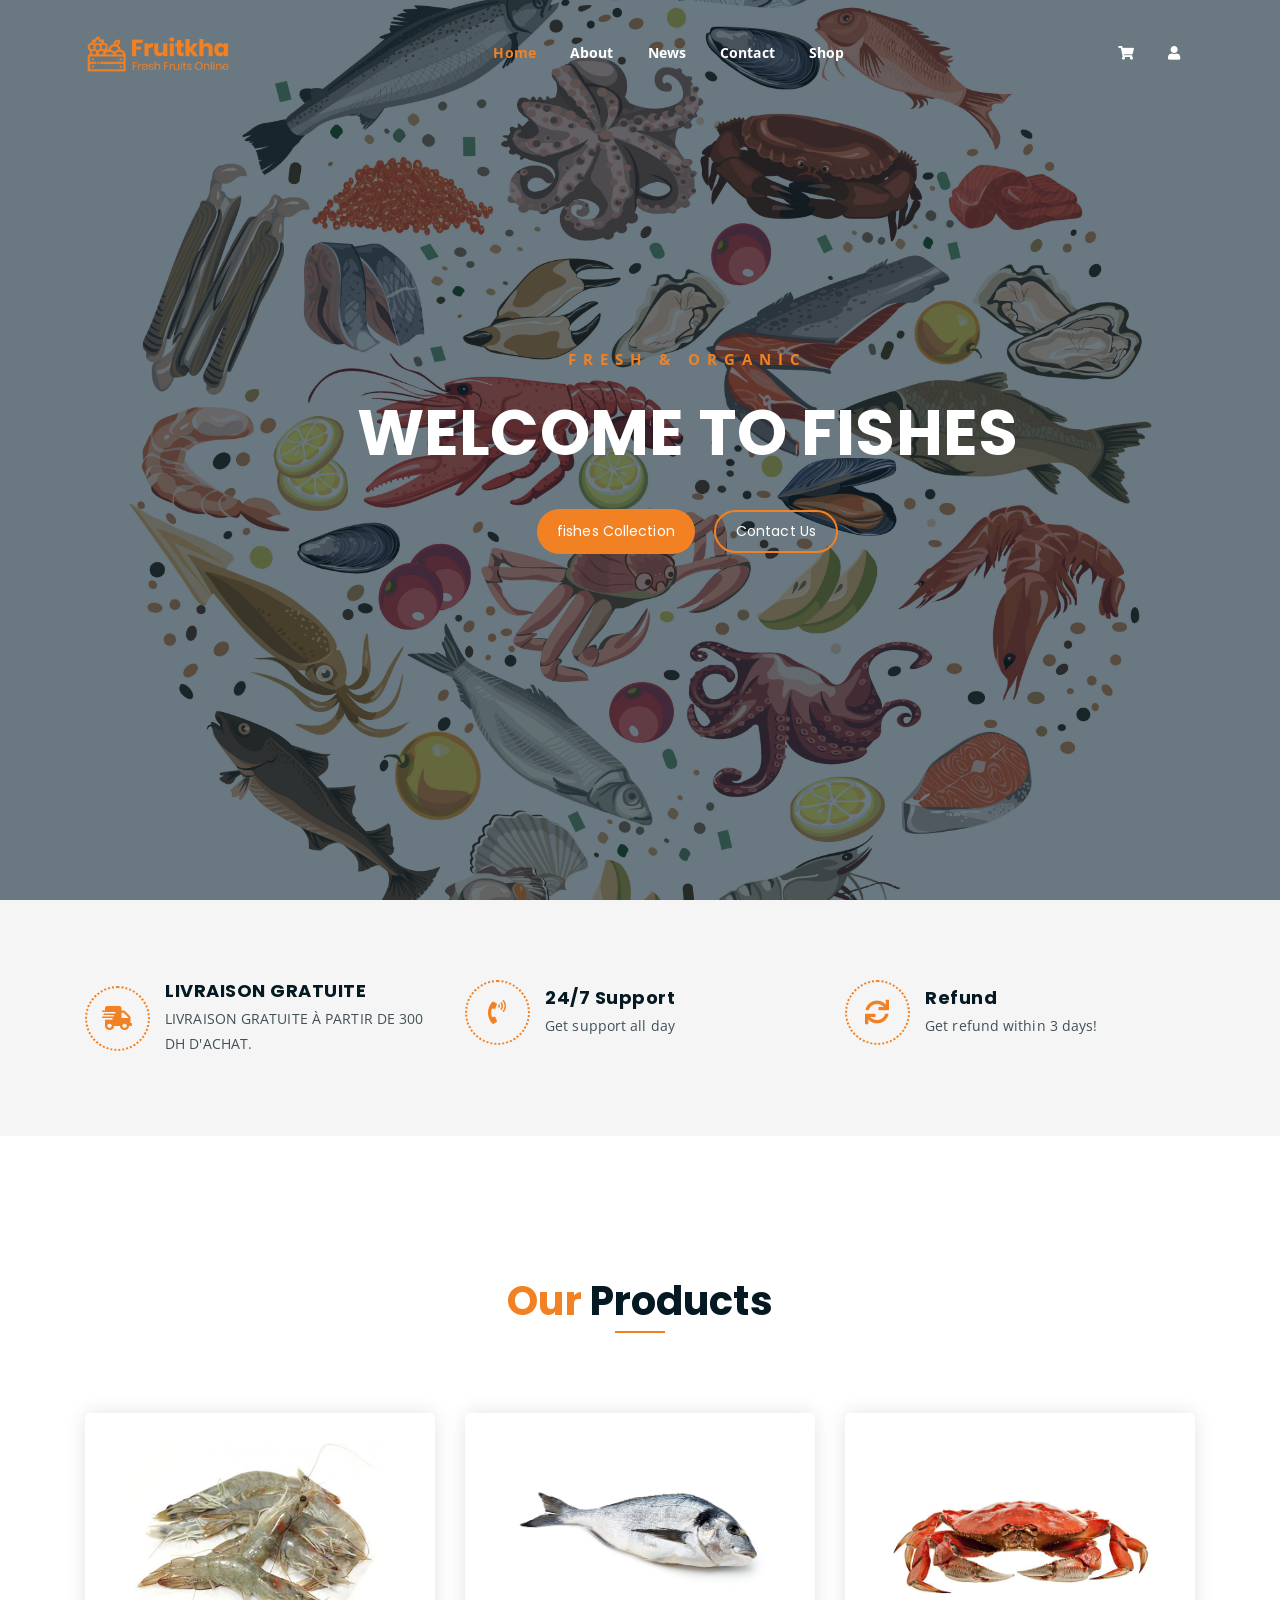
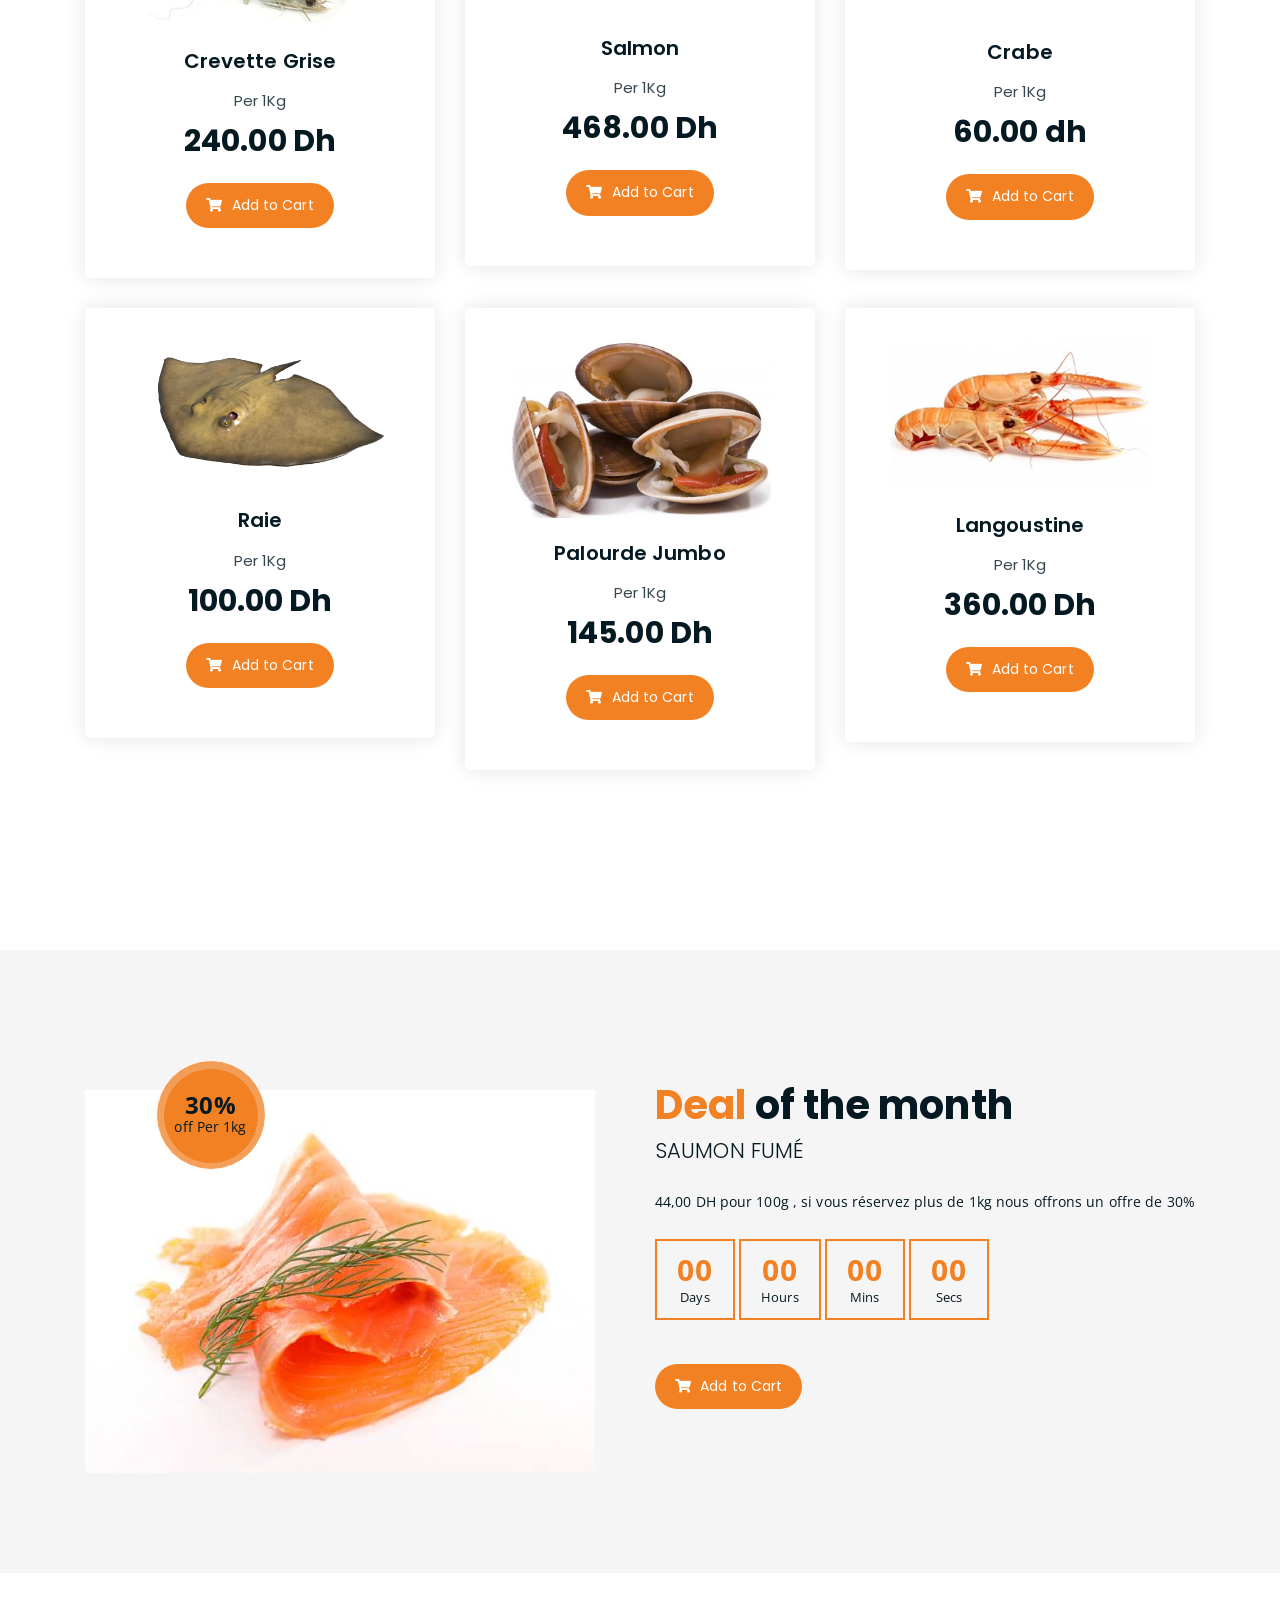
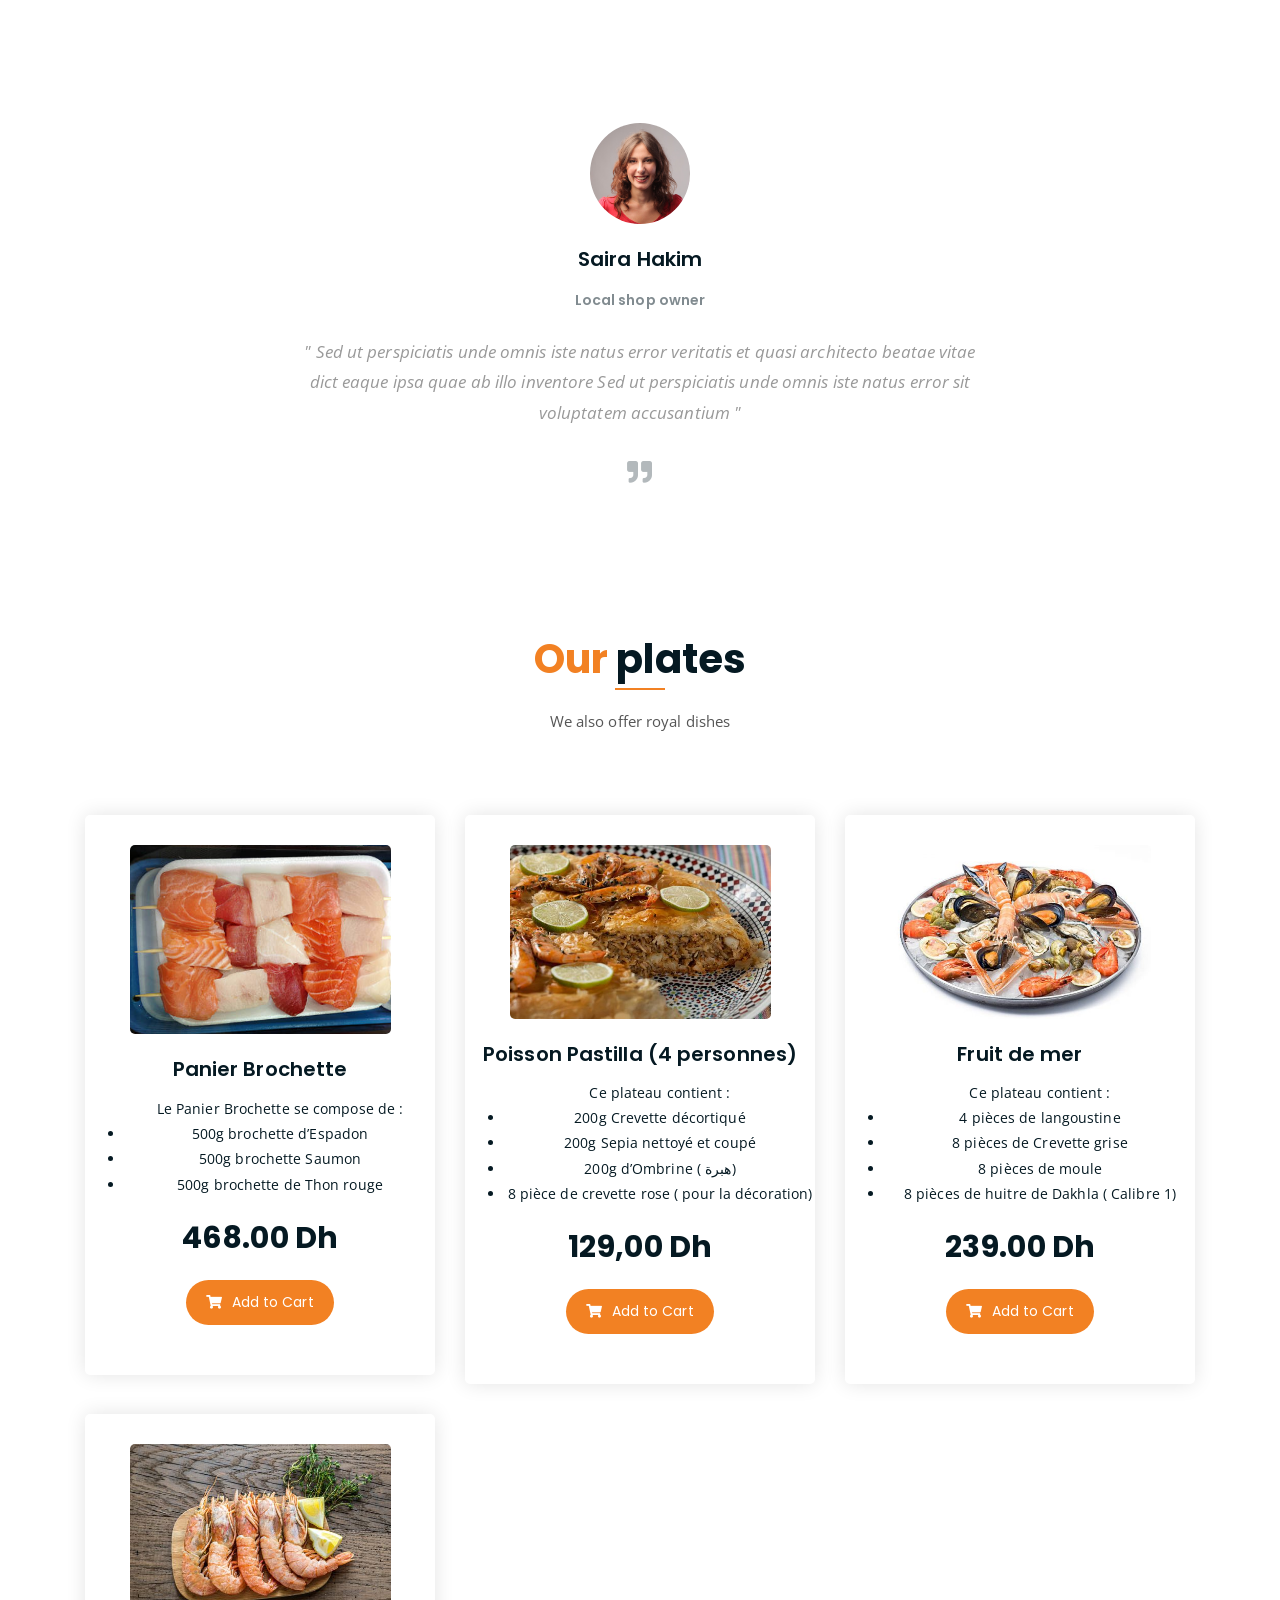
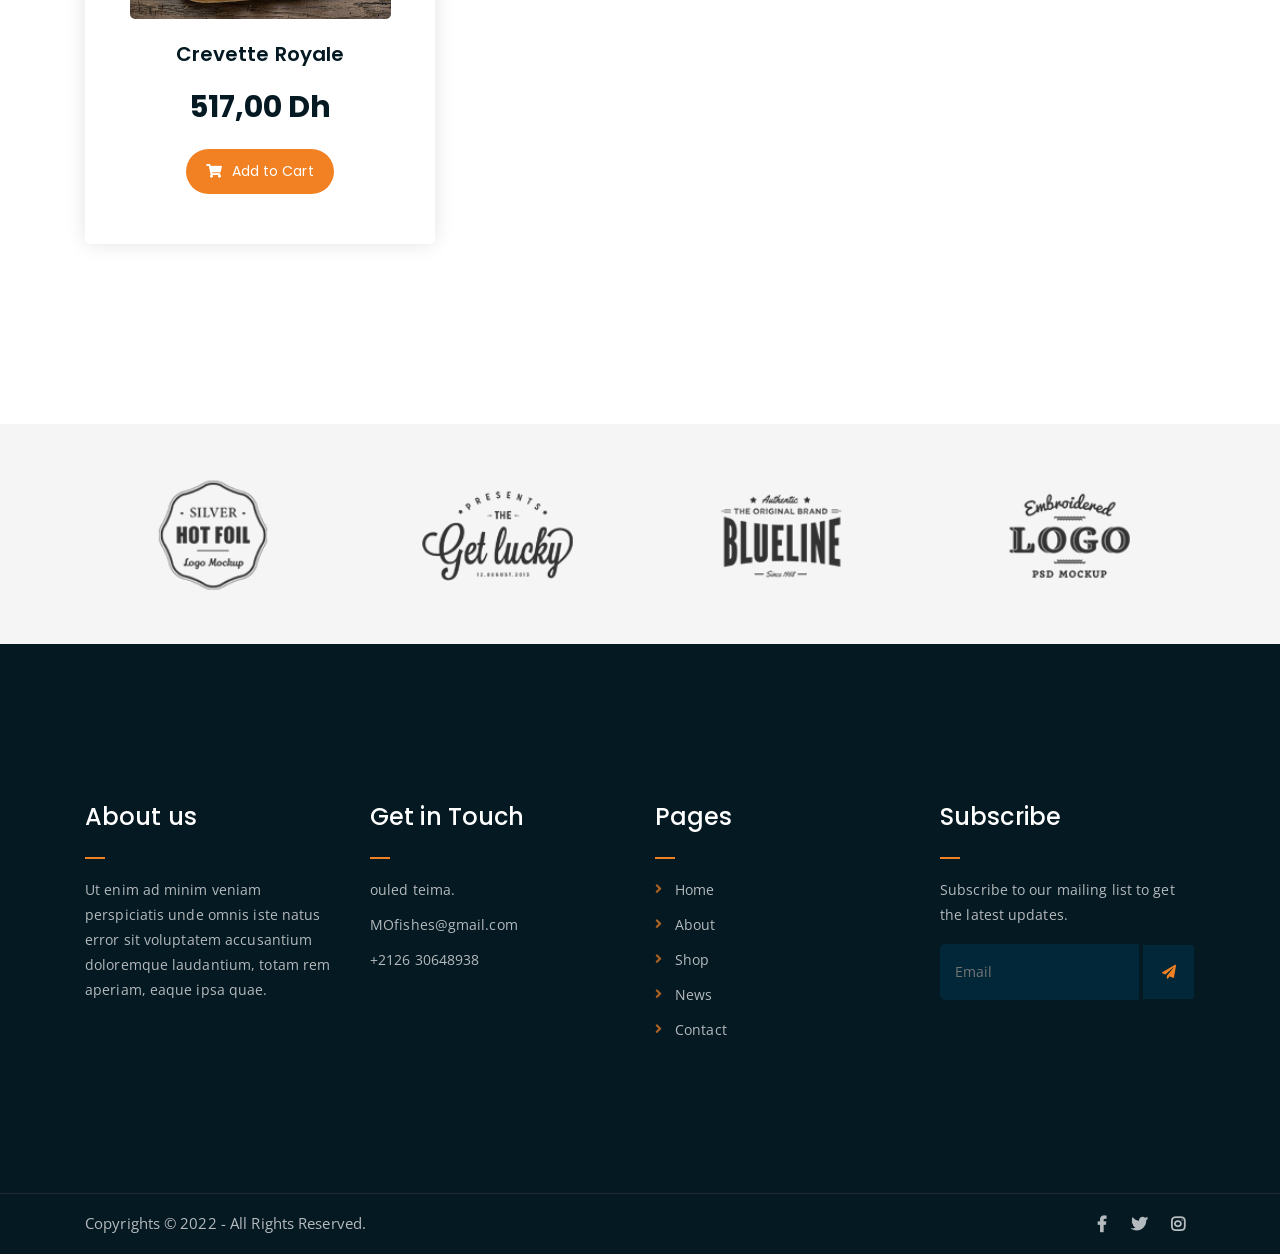
==== commit c84503c9: "edit header of index file" ====
--- a/index.html
+++ b/index.html
@@ -62,7 +62,7 @@
 								<li class="current-list-item"><a href="index.html">Home</a>
 								</li>
 								<li><a href="about.html">About</a></li>
-								<li><a href="#">Pages</a>
+								<!-- <li><a href="#">Pages</a>
 									<ul class="sub-menu">
 										<li><a href="404.html">404 page</a></li>
 										<li><a href="about.html">About</a></li>
@@ -72,21 +72,13 @@
 										<li><a href="news.html">News</a></li>
 										<li><a href="shop.html">Shop</a></li>
 									</ul>
-								</li>
+								</li> -->
 								<li><a href="news.html">News</a>
-									<ul class="sub-menu">
-										<li><a href="news.html">News</a></li>
-										<li><a href="single-news.html">Single News</a></li>
-									</ul>
+									
 								</li>
 								<li><a href="contact.html">Contact</a></li>
 								<li><a href="shop.html">Shop</a>
-									<ul class="sub-menu">
-										<li><a href="shop.html">Shop</a></li>
-										<li><a href="checkout.html">Check Out</a></li>
-										<li><a href="single-product.html">Single Product</a></li>
-										<li><a href="cart.html">Cart</a></li>
-									</ul>
+									
 								</li>
 								<li>
 									<div class="header-icons">
@@ -97,7 +89,7 @@
 								</li>
 							</ul>
 						</nav>
-						<a class="mobile-show search-bar-icon" href="#"><i class="fas fa-search"></i></a>
+						<!-- <a class="mobile-show search-bar-icon" href="#"><i class="fas fa-search"></i></a> -->
 						<div class="mobile-menu"></div>
             
 						<!-- menu end -->
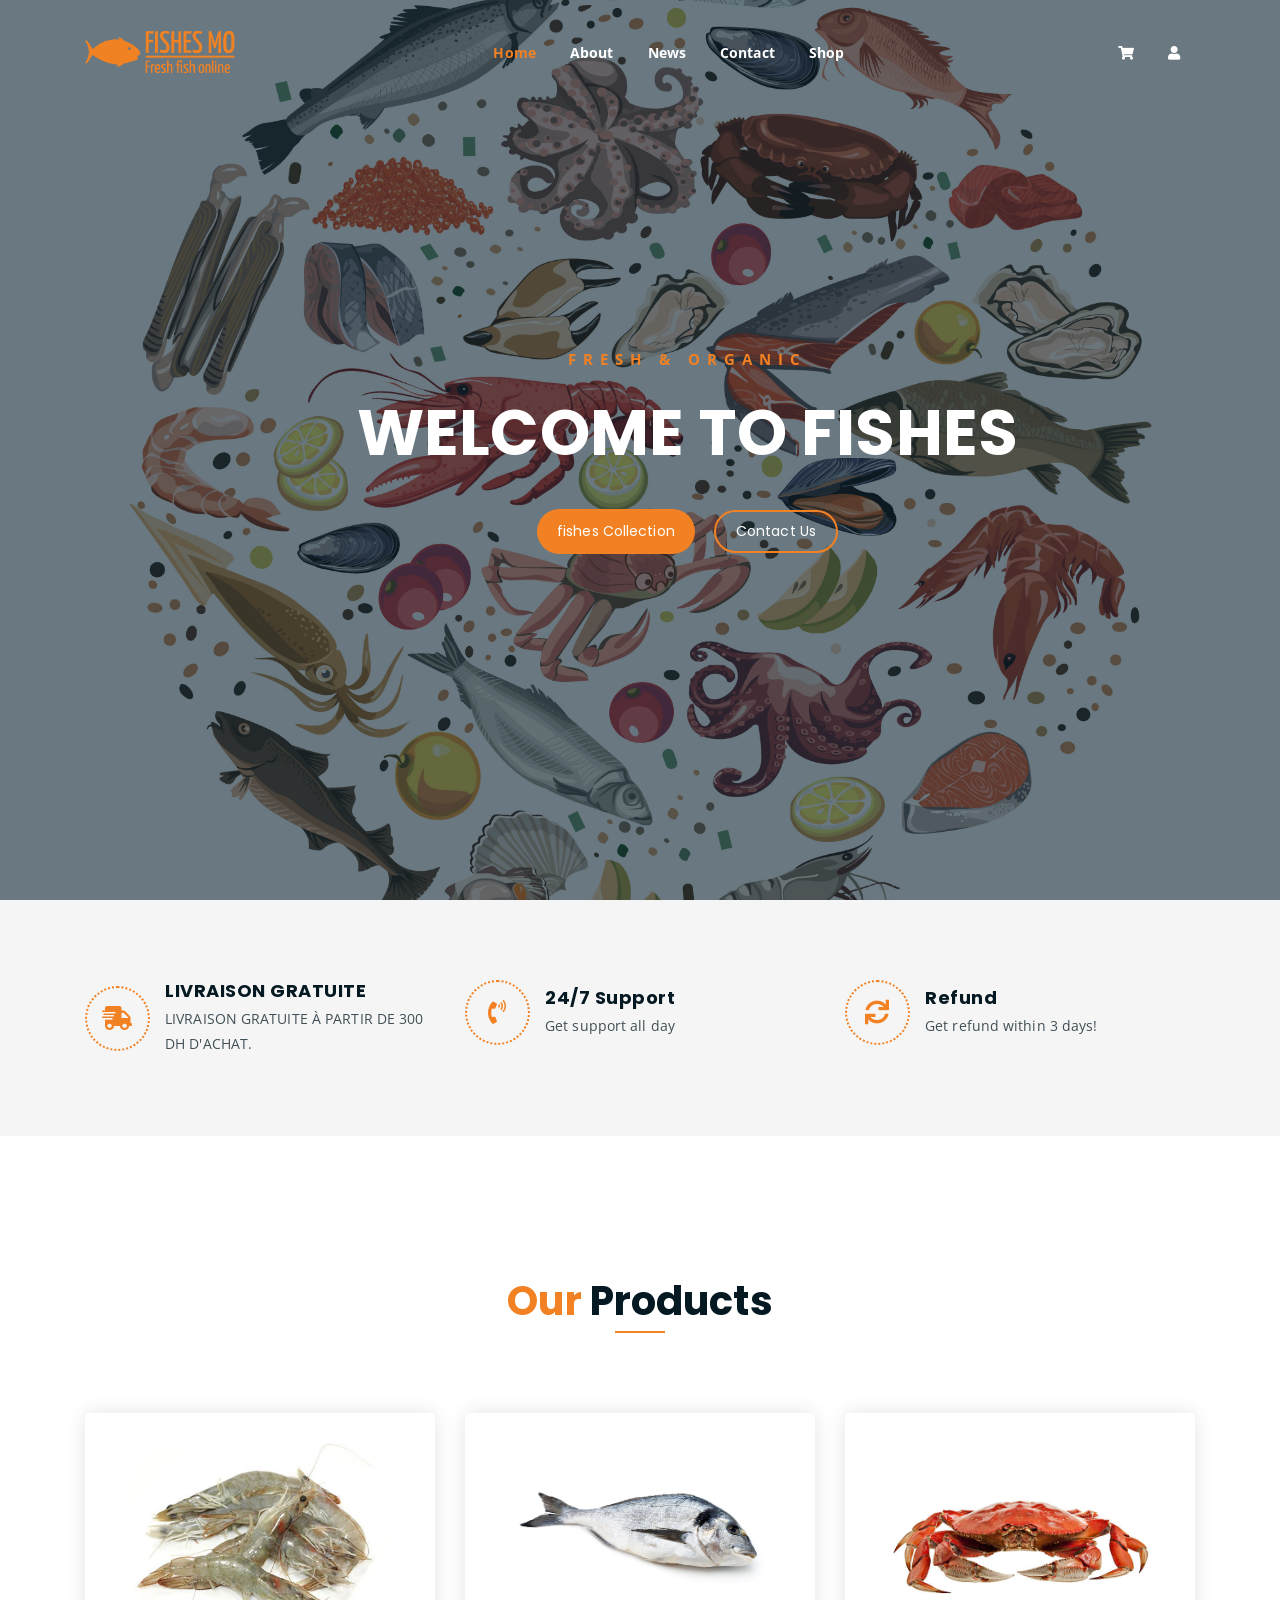
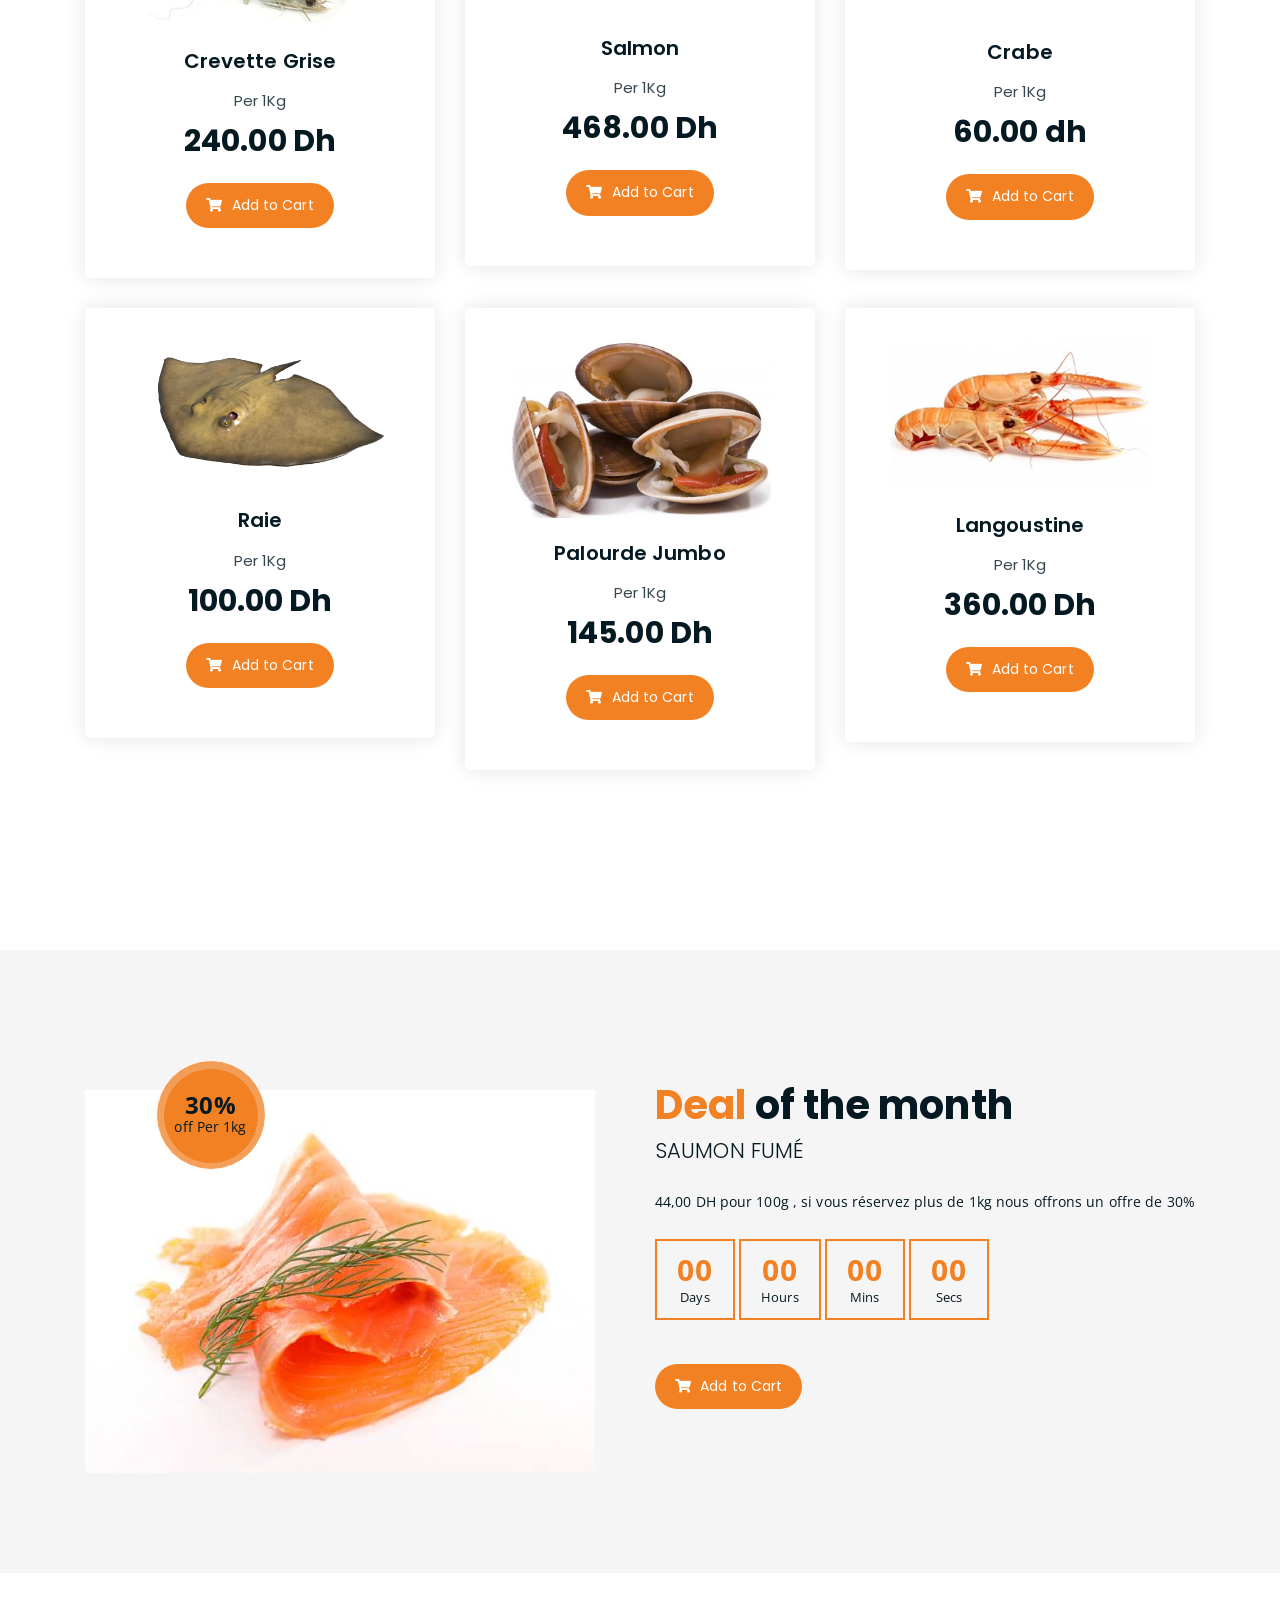
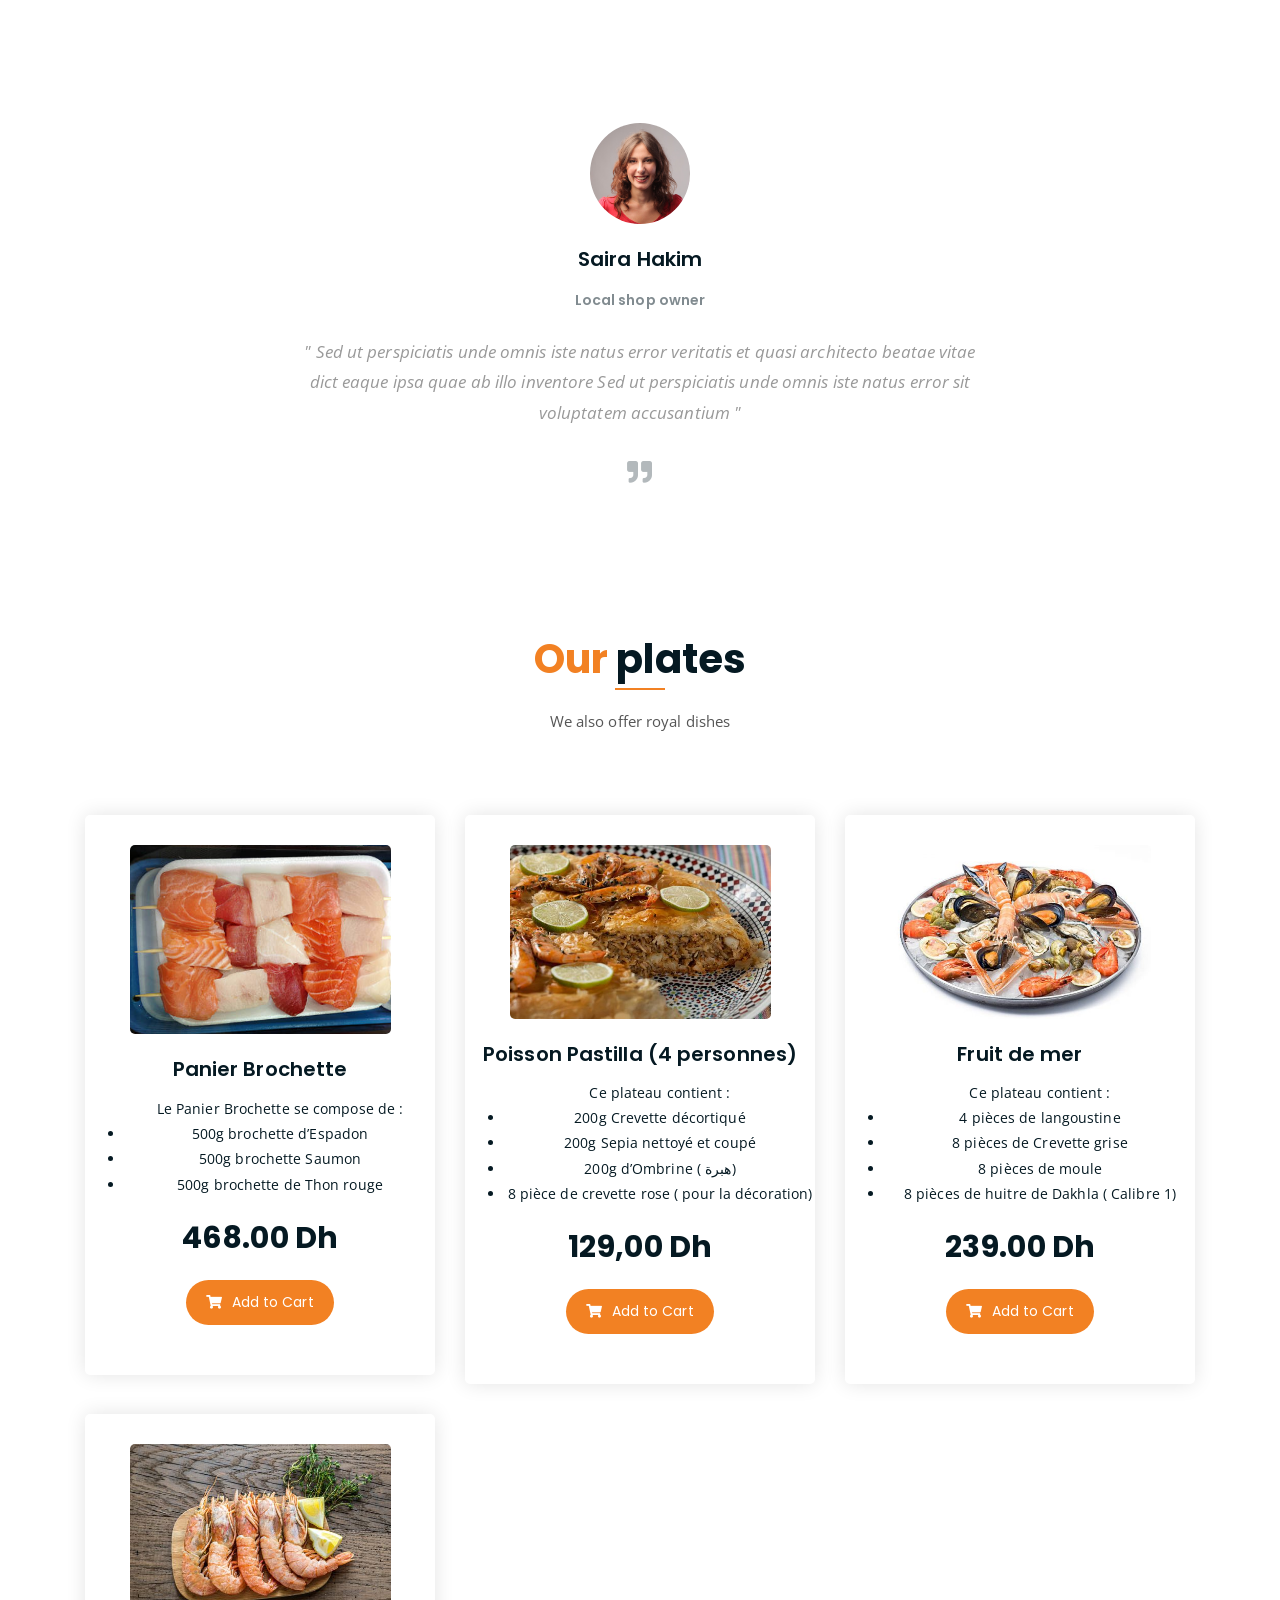
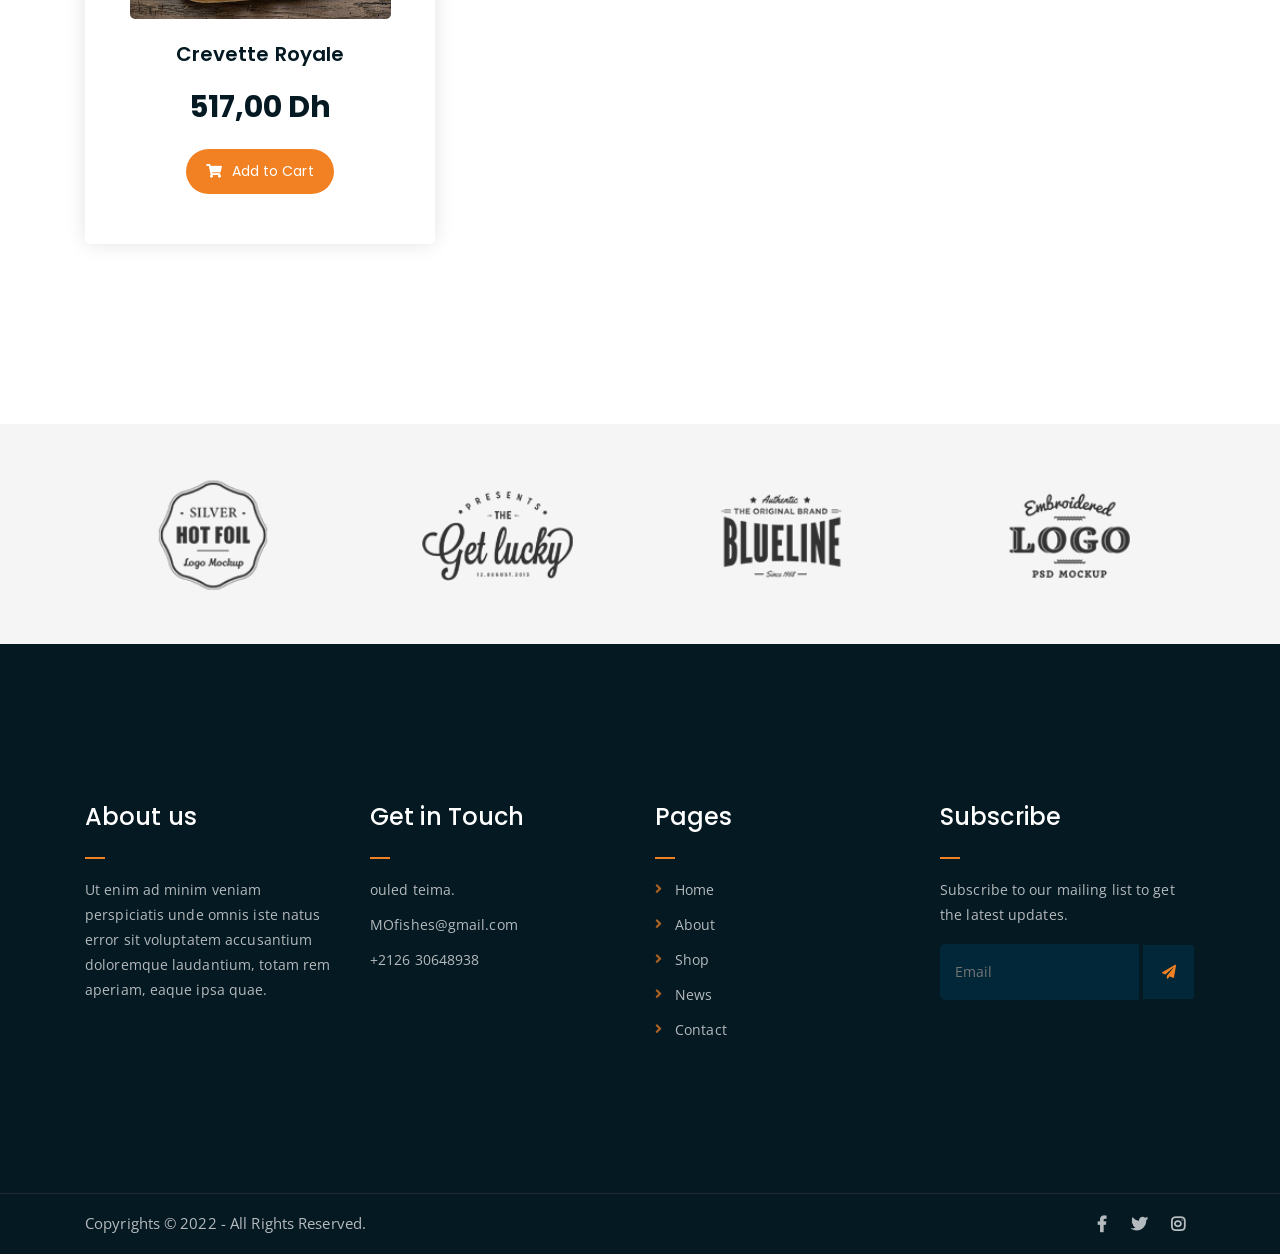
==== commit 74f9947a: "adding logo to index file" ====
--- a/index.html
+++ b/index.html
@@ -51,7 +51,7 @@
 						<!-- logo -->
 						<div class="site-logo">
 							<a href="index.html">
-								<img src="assets/img/logo.png" alt="">
+								<img src="assets/img/logo/fishes-mo-low-resolution-logo-color-on-transparent-background.png" alt="">
 							</a>
 						</div>
 						<!-- logo -->
